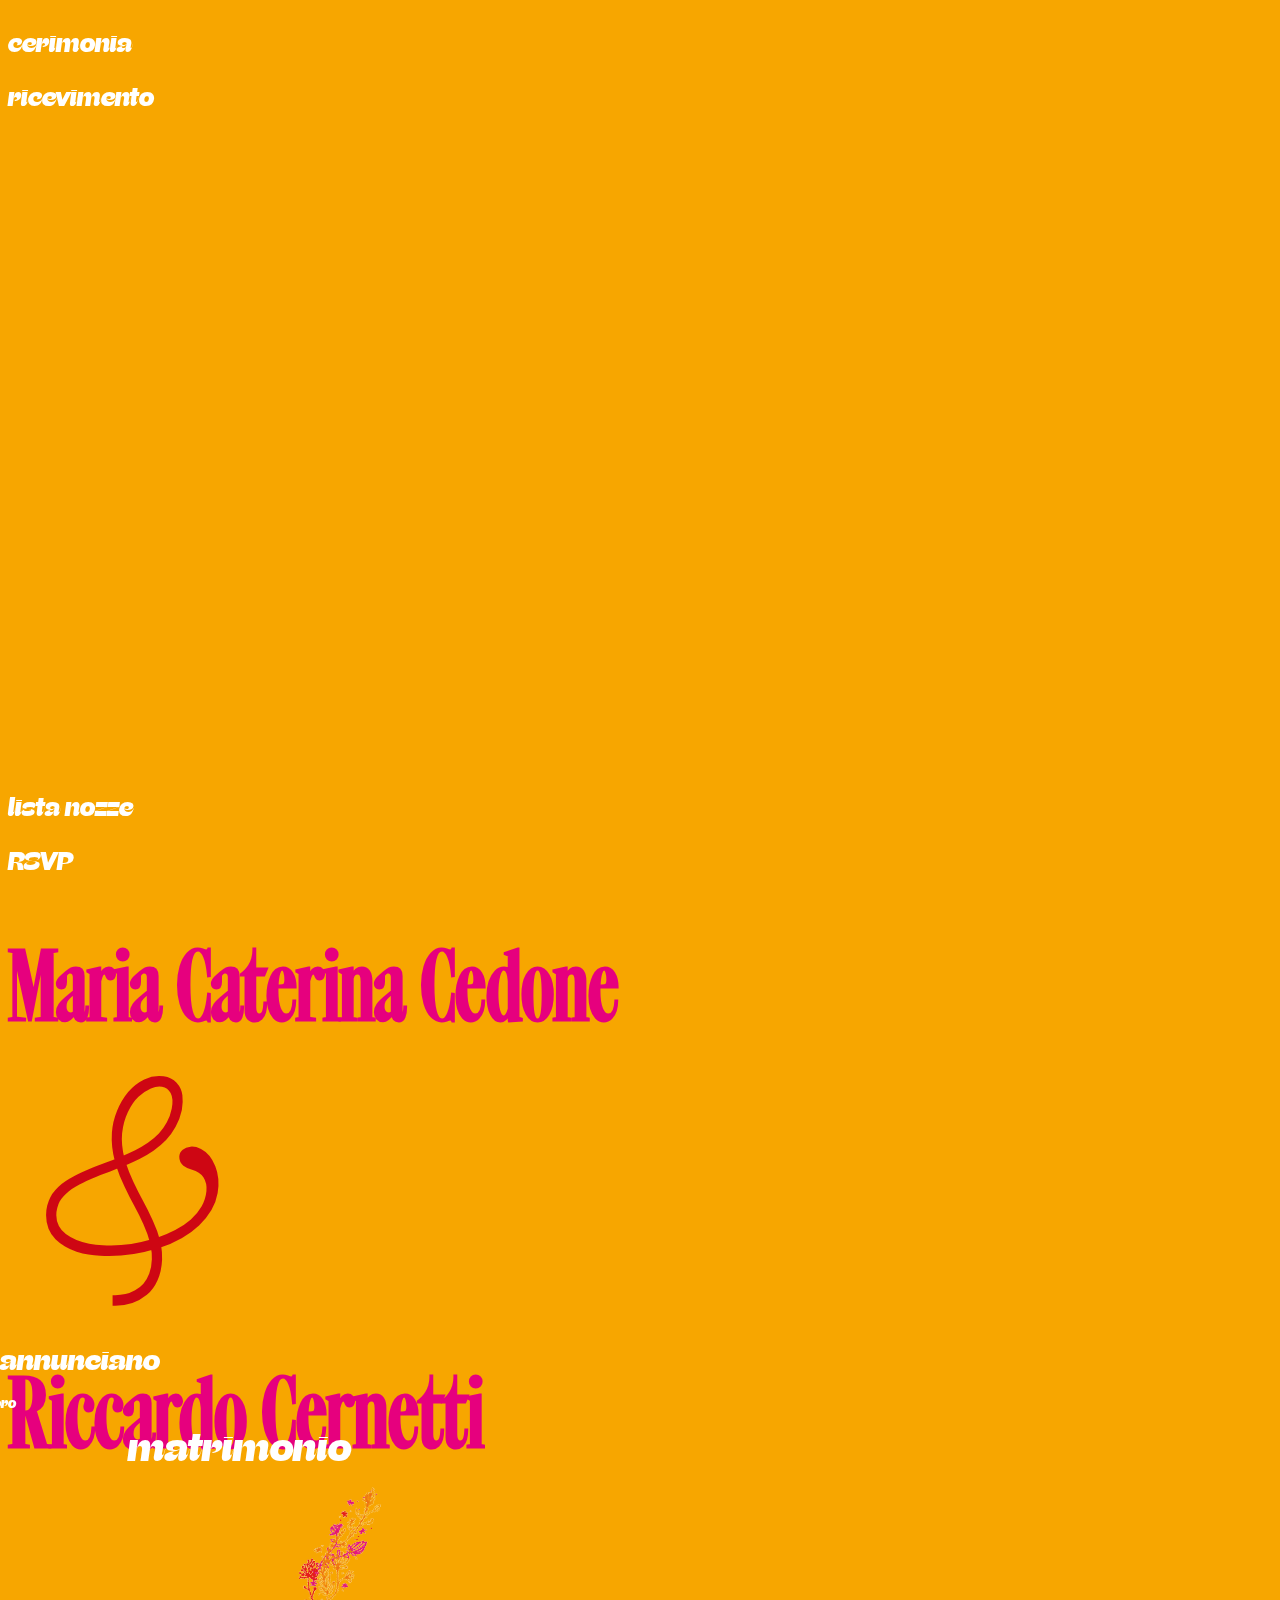
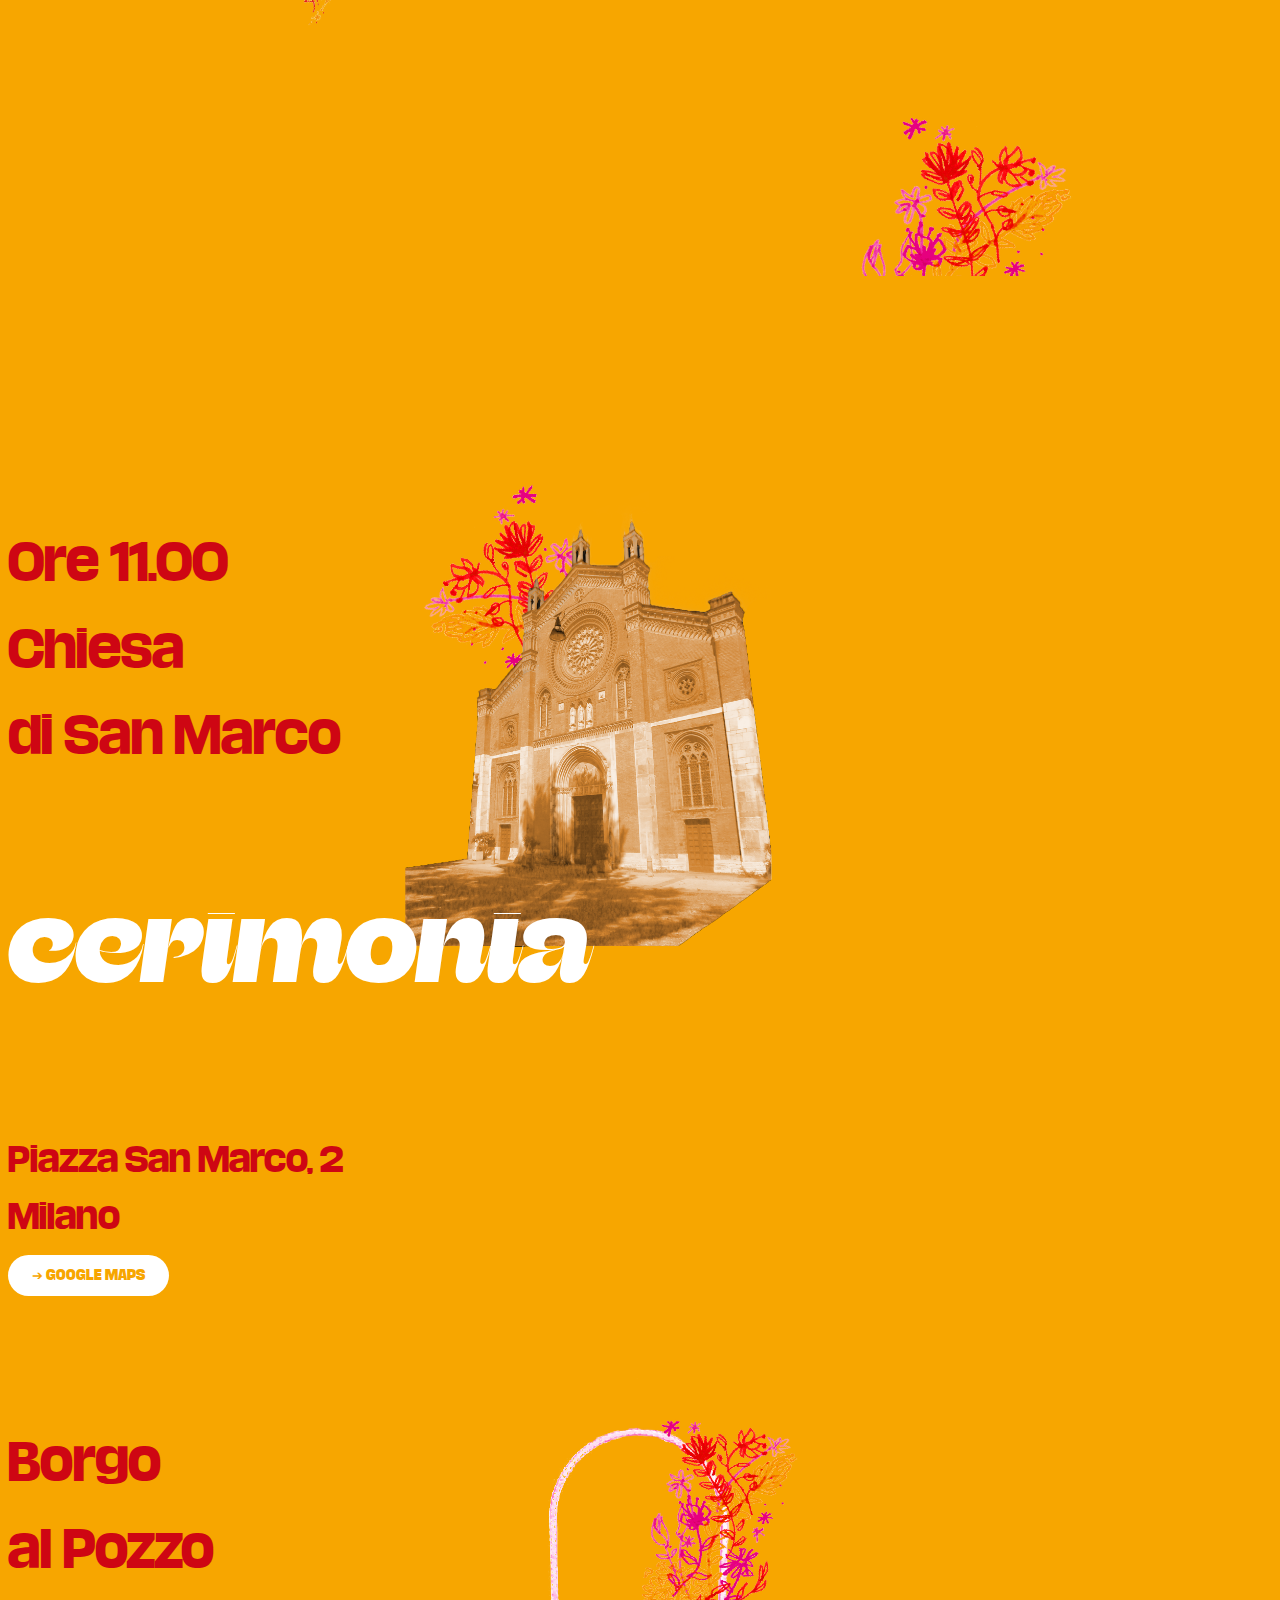
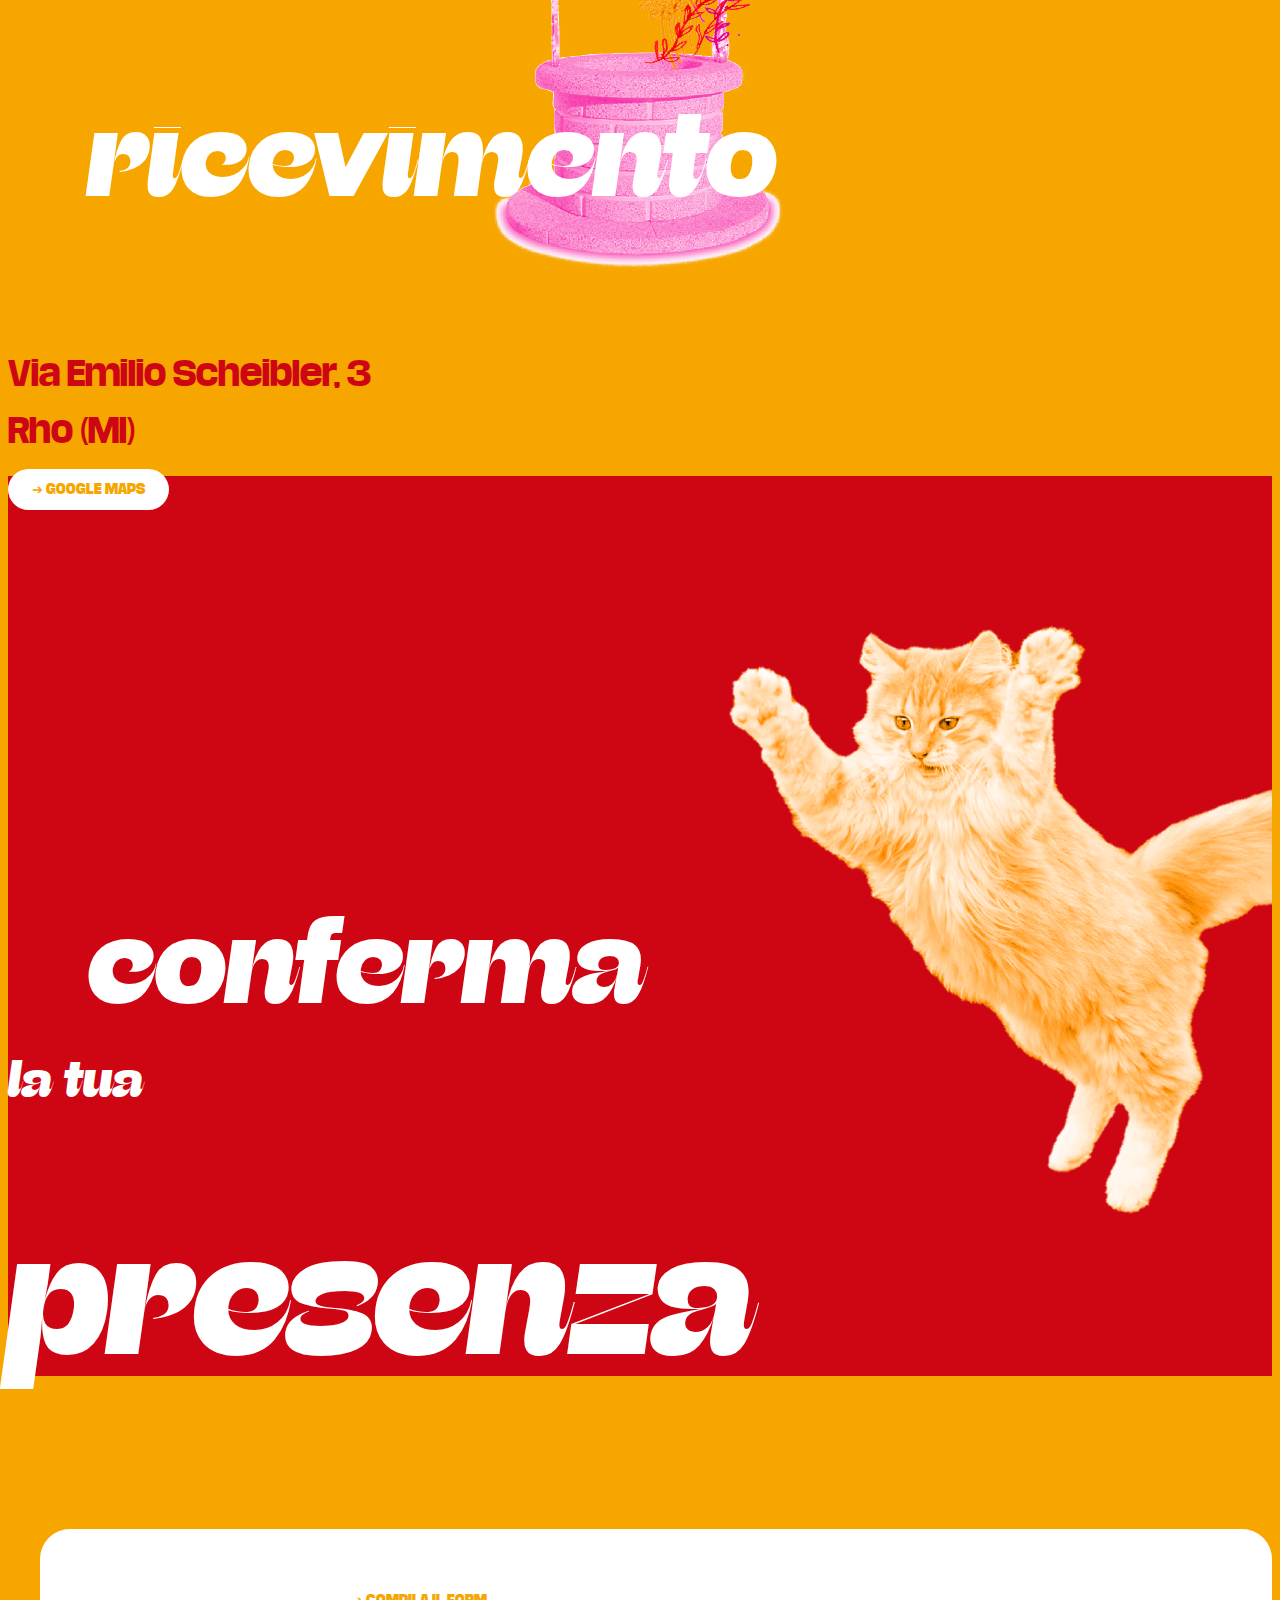
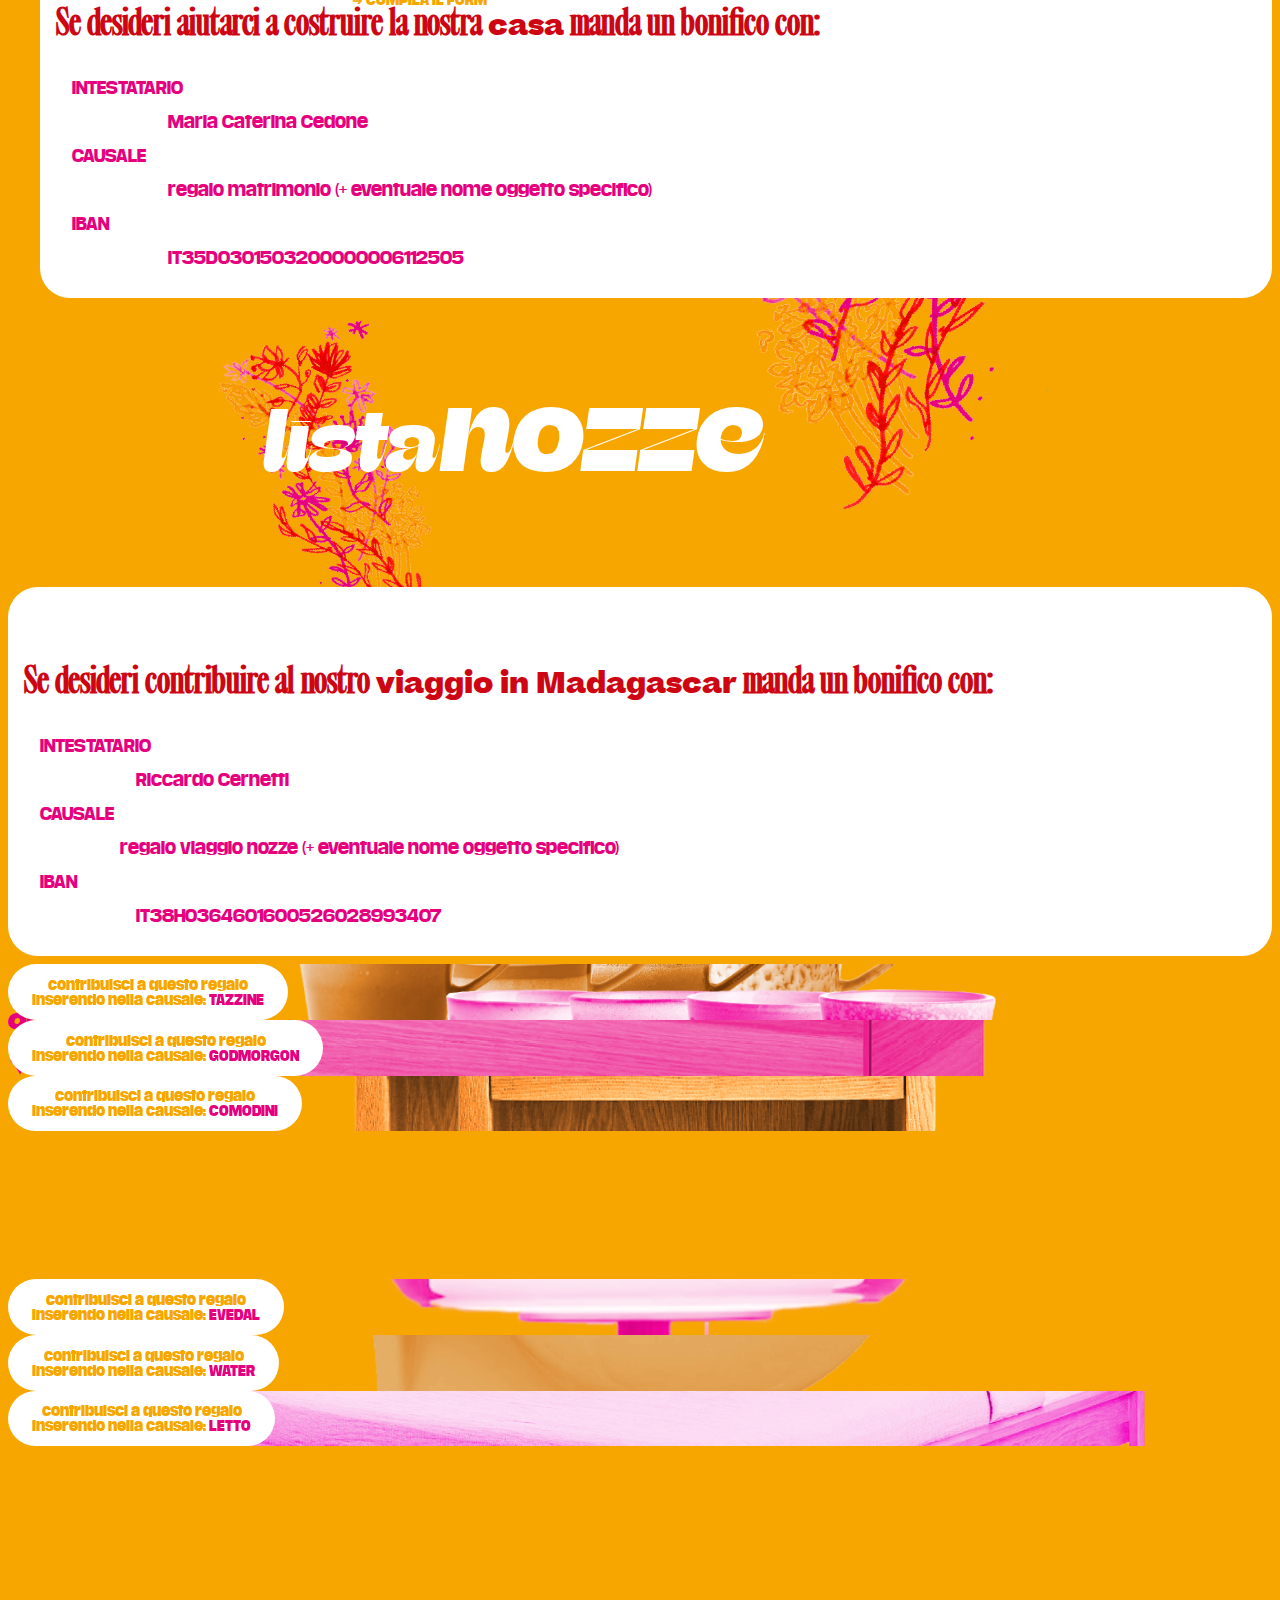
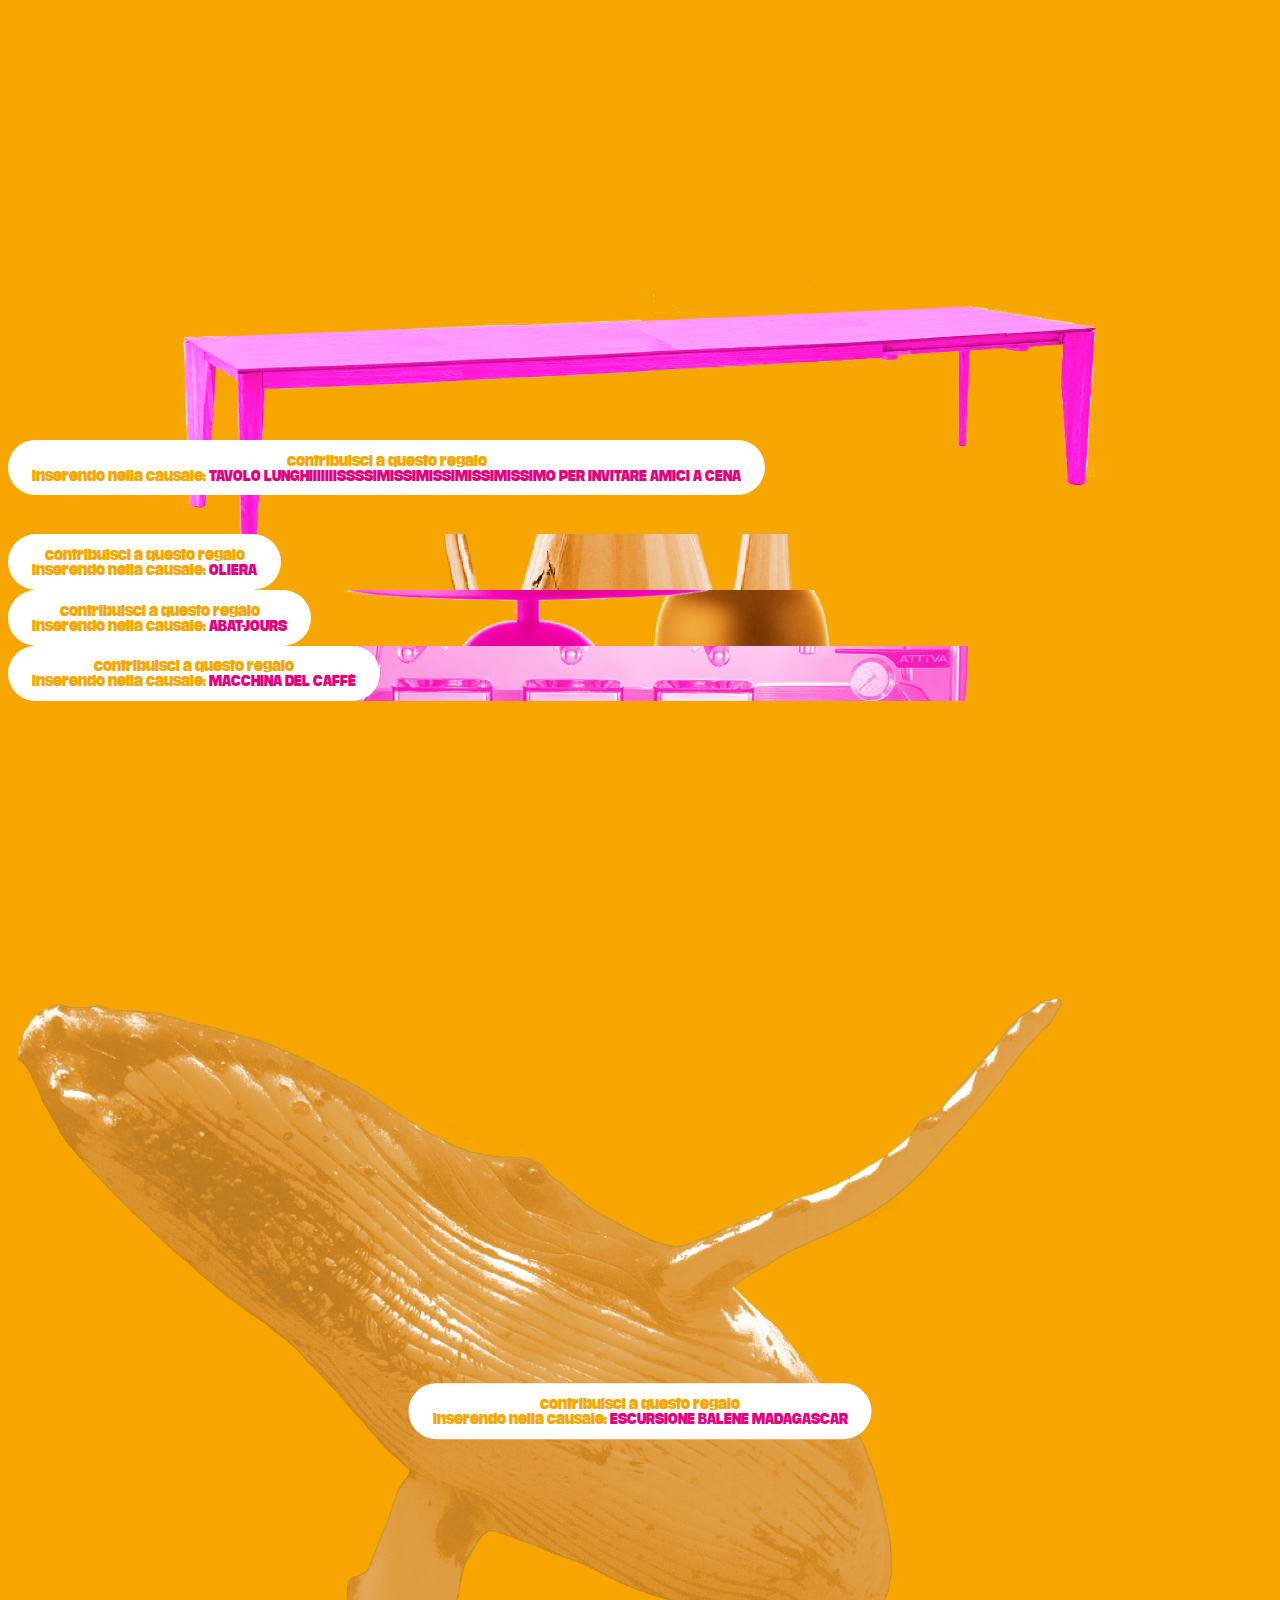
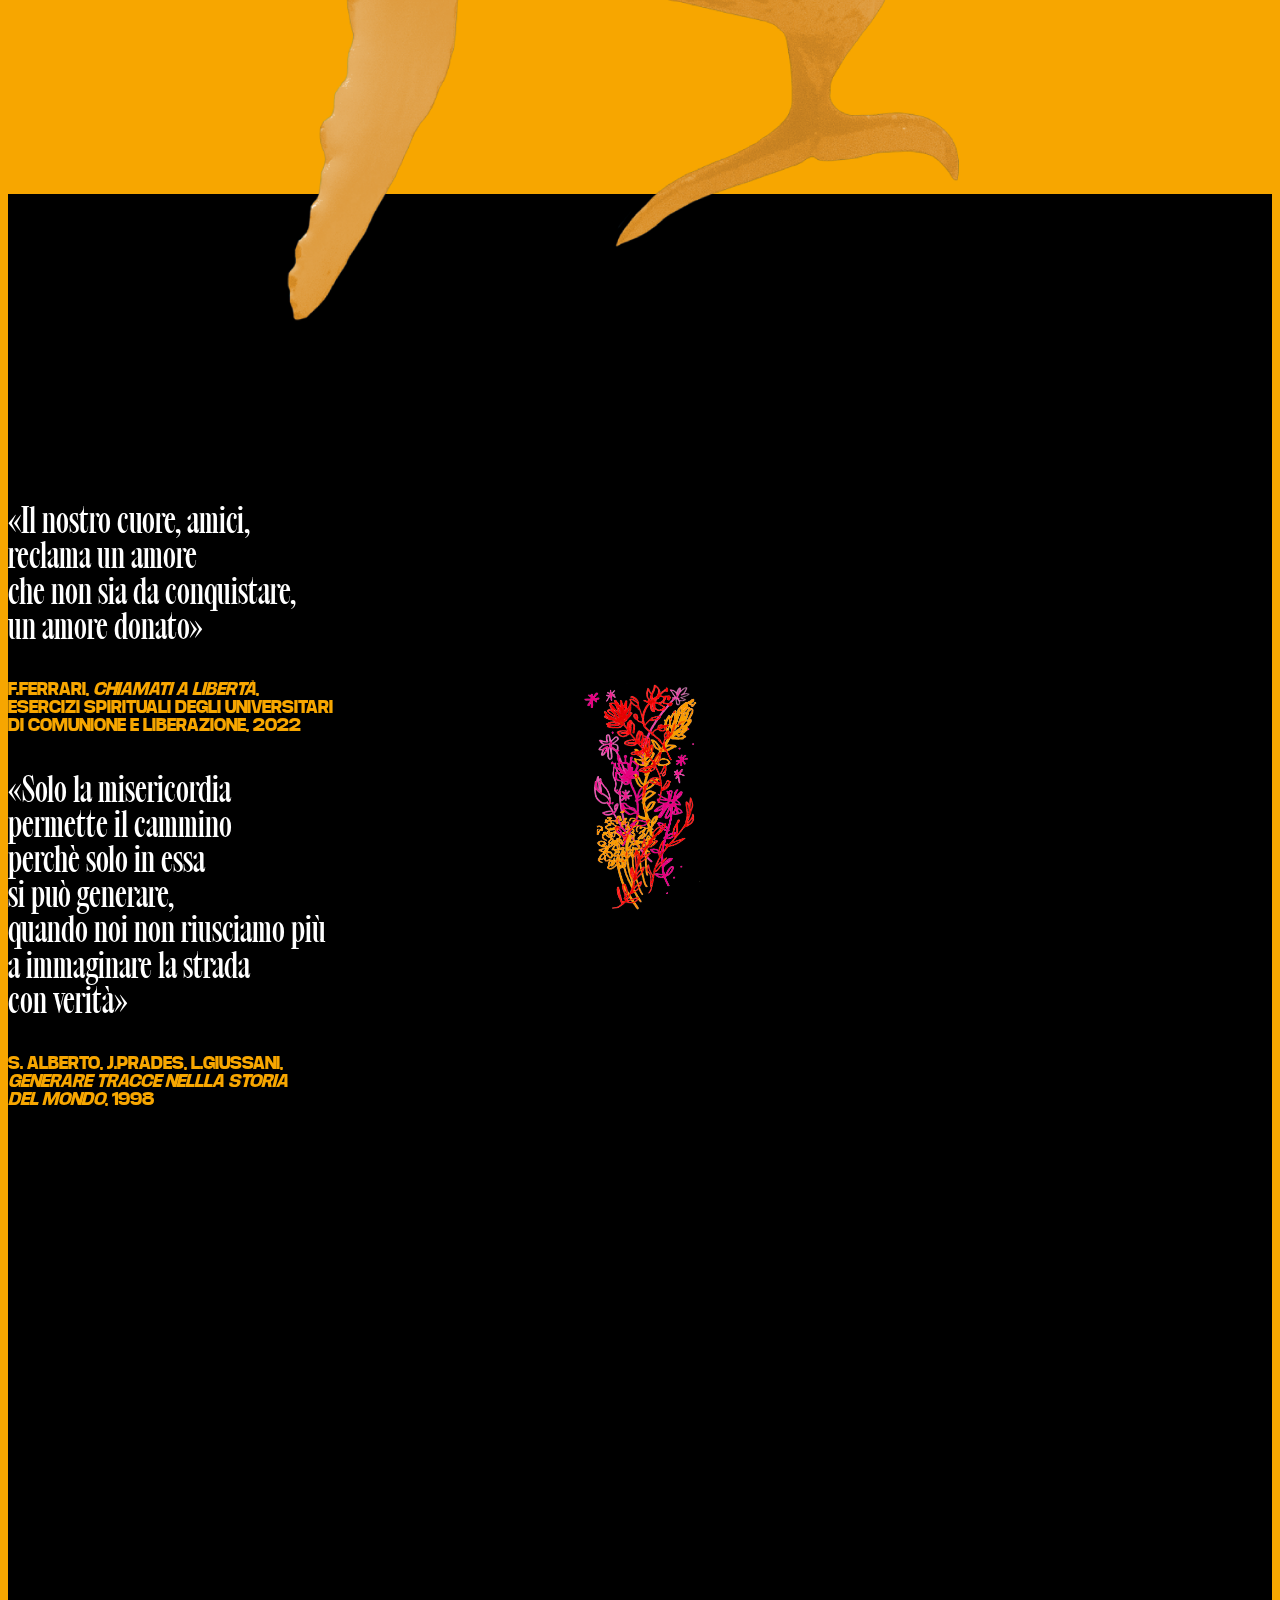
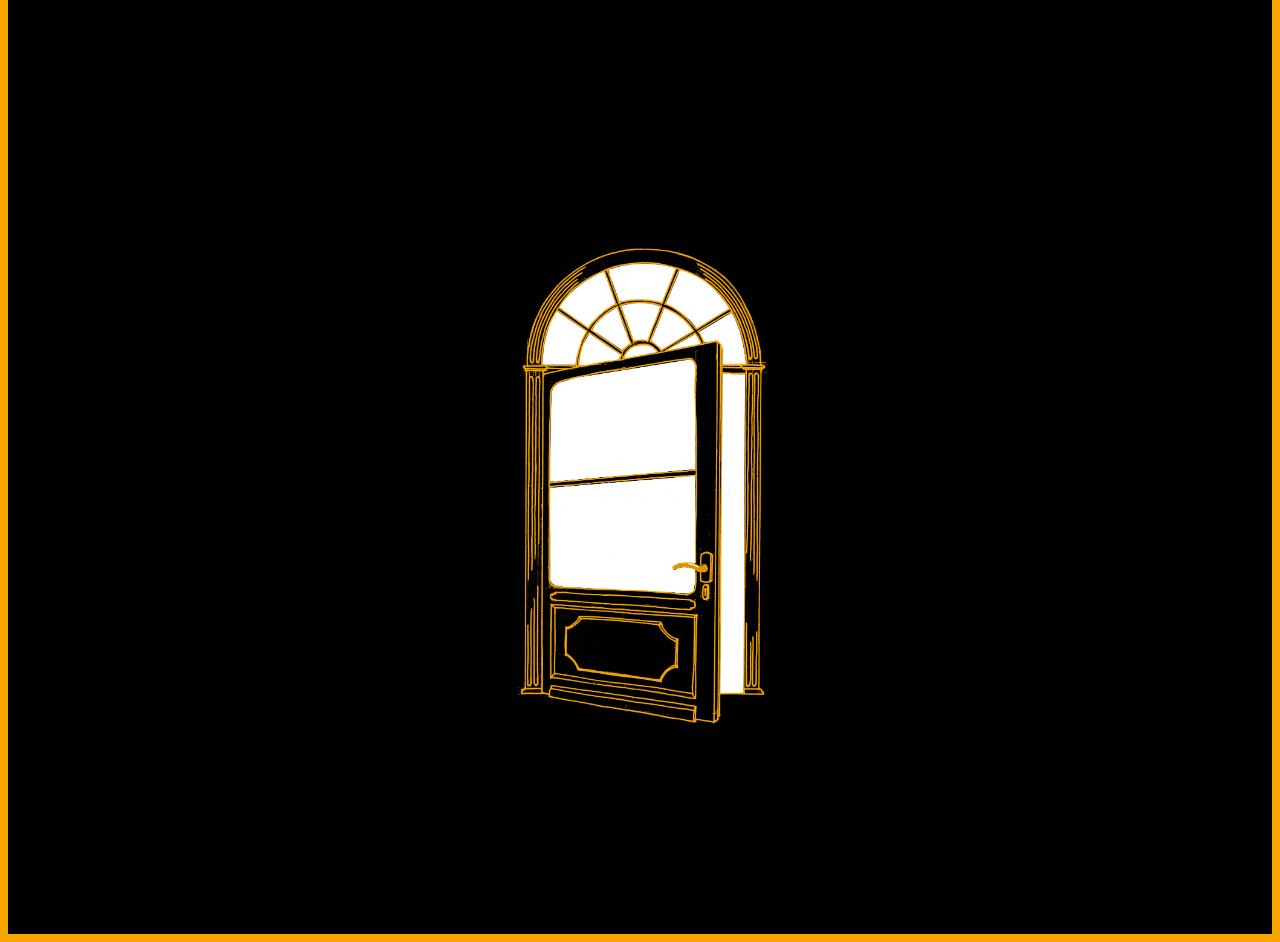
==== index.html @ a1c2dc68 "fix" ====
<!DOCTYPE html>
<html lang=en>

<head>
  <meta charset="UTF-8">
  <title> Cate & Cerne </title>
  <meta name="description" content="Cate & Cerne">
  <meta name="keywords" content="Wedding, Matrimonio">
  <meta name="author" content="Andrea Elena Febres Medina">
  <meta name="viewport" content="width=device-width, initial-scale=1.0">
  <meta name="robots" content="all">
  <link rel="icon" href="./assets/favicon.png" sizes="16x16" type="image/png">
  <!-- CSS -->
<link href="https://cdn.jsdelivr.net/npm/bootstrap@5.3.0-alpha3/dist/css/bootstrap.min.css" rel="stylesheet" integrity="sha384-KK94CHFLLe+nY2dmCWGMq91rCGa5gtU4mk92HdvYe+M/SXH301p5ILy+dN9+nJOZ" crossorigin="anonymous">
<script src="https://cdn.jsdelivr.net/npm/bootstrap@5.3.0-alpha3/dist/js/bootstrap.bundle.min.js" integrity="sha384-ENjdO4Dr2bkBIFxQpeoTz1HIcje39Wm4jDKdf19U8gI4ddQ3GYNS7NTKfAdVQSZe" crossorigin="anonymous"></script>
  <link rel="stylesheet" type="text/css" href="./css/style.css">
  <!-- JS -->
  <script src="/script.js"></script>
</head>

<body>
    <header>
        <div class="container-fluid menu-sopra">
            <div class="row">
                <div class="col">
                    <h2>
                        <a href="#cerimonia">
                            cerimonia
                        </a>
                    </h2>
                </div>
                <div class="col text-end">
                    <h2>
                        <a href="#ricevimento">
                           ricevimento
                        </a>
                    </h2>
                </div>
            </div>
        </div>
        <div class="container-fluid menu-sotto">
            <div class="row">
                <div class="col">
                    <h2>
                        <a href="#lista">
                          lista nozze
                       </a>
                    </h2>
                </div>
                <div class="col text-end">
                    <h2>
                        <a href="#rsvp">
                           RSVP
                        </a>
                    </h2>
                </div>
            </div>
        </div>
    </header>
        <main>
            <!--PRIMA SCHERMATA-->

            <section class="container-fluid videoo inizioDesk">
                <video id="background-video" autoplay muted>
                    <source src="./assets/video.m4v" type="video/mp4">
                  </video>
            </section>

            <section class="container-fluid yellow inizioMob">
                    <div class="row catei">
                            <div class="col-lg-12">
                                <h1 class="text-center titolo">
                                    Cate
                                </h1>
                            </div>
                    </div>
                    <div class="row">
                            <div class="col-lg-12">
                                <h1 class="text-center" id="and">
                                    &
                                </h1>
                            </div>
                    </div>
                    <div class="row">
                        <div class="col-lg-12  data">
                            <h3 class="text-center">
                                24.
                            </h3>
                            <h3 class="text-center">
                                06.
                            </h3>
                            <h3 class="text-center">
                                23.
                            </h3>
                        </div>
                </div>
                    <div class="row">
                        <div class="col-lg-12">
                            <h1 class="text-center titolo">
                                Cerne
                            </h1>
                        </div>
                </div>
            </section>
             <!--Seconda SCHERMATA-->
             <section class="container-fluid seconda d-flex align-items-center justify-content-center" id="seconda">
                <div class="macro">
                    <div class="row">
                        <div class="col-lg-12">
                            <h1 class="text-center nomi">
                                Maria Caterina Cedone
                            </h1>
                        </div>
                    </div>
                    <div class="row">
                        <div class="col-lg-12">
                            <h1 class="text-center" id="and2">
                                &
                            </h1>
                        </div>
                    </div>
                    <div class="row">
                        <div class="col-lg-12  annuncio">
                            <h3 class="text-center" id="ann">
                                annunciano
                            </h3>
                            <h3 class="text-center" id="gioia">
                            con<span id="gi"> gioia</span> il loro
                            </h3>
                            <h3 class="text-center" id="mat">
                                matrimonio
                            </h3>
                        </div>
                    </div>
                    <div class="row">
                        <div class="col-lg-12">
                            <h1 class="text-center nomi">
                                Riccardo Cernetti
                            </h1>
                        </div>
                    </div>
                </div>
                <!-- <div class="row fiori">
                    <div class="offset-lg-7">
                         <img id="fiori" src="./assets/fiori.png"/>
                    </div>
                </div> -->
            </section>
               <!--CERIMONIA-->
               <section class="container-fluid " id="cerimonia">
                <div class="macro-cerimonia">
                    <div class="row">
                        <div class="offset-lg-6 col-lg-4">
                            <h1 class="text-center text-rosso">
                                Ore 11.00
                            </h1>
                        </div>
                    </div>
                    <div class="row">
                        <div class="offset-lg-3 col-lg-2">
                            <h1 class="text-center text-rosso">
                                Chiesa
                            </h1>
                        </div>
                    </div>
                    <div class="row">
                        <div class="offset-lg-1 col-lg-4">
                            <h1 class="text-center text-rosso">
                                di San Marco
                            </h1>
                        </div>
                    </div>
                    <div class="row">
                        <div class="offset-lg-4 col-lg-8">
                            <h3 class="text-center  biancogrande" id="ann">
                                cerimonia
                            </h3>
                        </div>
                    </div>
                    <div class="row">
                        <div class="offset-lg-7 col-lg-5">
                            <h1 class="text-center text-rosso small">
                            Piazza San Marco, 2
                            </h1>
                        </div>
                    </div>
                    <div class="row">
                        <div class="offset-lg-5 col-lg-5">
                            <h1 class="text-center text-rosso small">
                            Milano
                            </h1>
                        </div>
                    </div>
                    <!-- <div class="row fiori">
                        <div class="col-lg-12 text-center chiesa">
                            <img id="chiesa" src="./assets/chiesa.png"/>
                        </div>
                    </div> -->
                    <div class="row googlemaps">
                        <div class="col-lg-12 text-center">
                            <a  href="https://goo.gl/maps/9wvRpEiidxZLFqEe8">
                            <button> 
                                ➔  GOOGLE MAPS  
                            </button>
                        </a>
                        </div>
                    </div>
                </div>
            </section>
               <!--RICEVIMENTO-->
               <section class="container-fluid" id="ricevimento">
                <div class="macro-cerimonia">
                    <div class="row">
                        <div class="offset-lg-3 col-lg-4">
                            <h1 class="text-center text-rosso">
                                Borgo
                            </h1>
                        </div>
                    </div>
                    <div class="row">
                        <div class="offset-lg-3 col-lg-2">
                            <h1 class="text-center text-rosso">
                                al Pozzo
                            </h1>
                        </div>
                    </div>
                    <div class="row">
                        <div class="col-lg-12">
                            <h3 class="biancogrande" id="ric">
                                ricevimento
                            </h3>
                        </div>
                    </div>
                    <div class="row">
                        <div class="offset-lg-6 col-lg-5">
                            <h1 class="text-center text-rosso small">
                                Via Emilio Scheibler, 3
                            </h1>
                        </div>
                    </div>
                    <div class="row">
                        <div class="offset-lg-5 col-lg-5">
                            <h1 class="text-center text-rosso small">
                                Rho (MI)
                            </h1>
                        </div>
                    </div>
                   <!--  <div class="row fiori">
                        <div class="col-lg-12 text-center pozzo">
                            <img id="pozzo" src="./assets/pozzo.png"/>
                        </div>
                    </div> -->
                    <div class="row googlemaps">
                        <div class="col-lg-12 text-center">
                            <a  href="https://goo.gl/maps/5UrFHj6vdKRPkeo8A">
                            <button> 
                                ➔  GOOGLE MAPS  
                            </button>
                        </a>
                        </div>
                    </div>
                </div>
            </section>
               <!--RSVP-->
               <section class="container-fluid" id="rsvp">
                <div class="testi">
                    <div class="row">
                        <div class="col-lg-4" id="ric">
                            <h1 class="biancogrande conf">
                                conferma
                            </h1>
                        </div>
                    </div>
                    <div class="row">
                        <div class="offset-lg-2 col-lg-4">
                            <h1 class="biancogrande smallwhite">
                                la tua
                            </h1>
                        </div>
                    </div>
                    <div class="row">
                        <div class="offset-lg-2 col-lg-12">
                            <h3 class="biancogrande" id="pres">
                                presenza
                            </h3>
                        </div>
                    </div>
                </div>
                <!-- <div class="row fiori">
                    <div class="col-lg-12 text-center gatto">
                         <img id="gatto" src="./assets/gatto.png"/>
                    </div>
                </div> -->
                <div class="row form">
                    <div class="col-lg-12 text-center">
                        <a  href="#">
                          <button> 
                            ➔   COMPILA IL FORM  
                          </button>
                       </a>
                    </div>
                </div>
            </section>
               <!--LISTANOZZE-->
               <section class="container-fluid align-items-center" id="lista">
                        <div class="row">
                            <div class="pb-5 row">
                                <div class="col-lg-7 col-12 iban" id="iban1">
                                    <div class="row">   
                                        <h4 class="desideri">
                                            Se desideri aiutarci a costruire la nostra <span class="des-div">casa</span> manda un bonifico con: 
                                        </h4>
                                    </div>
                                    <div class="row rosa">
                                        <div class="col-lg-2">
                                            <p class="rosalista">
                                                INTESTATARIO
                                            </p>
                                        </div>
                                        <div class="col-lg-4 rosa2">
                                            <p class="rosalista ">
                                                Maria Caterina Cedone
                                            </p>
                                        </div>
                                    </div>
                                    <div class="row rosa">
                                        <div class="col-lg-2">
                                            <p class="rosalista">
                                                CAUSALE
                                            </p>
                                        </div>
                                        <div class="col-lg-8 rosa2">
                                            <p class="rosalista">
                                                regalo matrimonio (+ eventuale nome oggetto specifico)
                                            </p>
                                        </div>
                                    </div>
                                    <div class="row rosa">
                                        <div class="col-lg-2">
                                            <p class="rosalista">
                                                IBAN
                                            </p>
                                        </div>
                                        <div class="col-lg-4 rosa2">
                                            <p class="rosalista">
                                                IT35D0301503200000006112505
                                            </p>
                                        </div>
                                    </div>
                                </div>
                                <div class="col-lg-4 listanoz">
                                    <span class="text-end biancogrande list" id="list1">lista</span>
                                    <span class="biancogrande list" id="list2">nozze</p>
                                </div>
                            </div>
                        </div>
                        <div class="row centraMob">
                            <div class="row ">
                                <div class="col-lg-7 col-12 iban" id="iban2">
                                    <div class="row">
                                        
                                            <h4 class="desideri">
                                                Se desideri contribuire al nostro <span class="des-div">viaggio in Madagascar</span> manda un bonifico con:  
                                            </h1>
                                        
                                    </div>
                                    <div class="row rosa">
                                        <div class="col-lg-2 ">
                                            <p class="rosalista">
                                                INTESTATARIO
                                            </p>
                                        </div>
                                        <div class="col-lg-4 rosa2">
                                            <p class="rosalista">
                                                Riccardo Cernetti
                                            </p>
                                        </div>
                                    </div>
                                    <div class="row">
                                        <div class="col-lg-2 rosa">
                                            <p class="rosalista">
                                                CAUSALE
                                            </p>
                                        </div>
                                        <div class="col-lg-8 rosa2">
                                            <p class="rosalista">
                                                regalo viaggio nozze (+ eventuale nome oggetto specifico)
                                            </p>
                                        </div>
                                    </div>
                                    <div class="row rosa">
                                        <div class="col-lg-2 ">
                                            <p class="rosalista">
                                                IBAN
                                            </p>
                                        </div>
                                        <div class="col-lg-4 rosa2">
                                            <p class="rosalista">
                                                IT38H0364601600526028993407
                                            </p>
                                        </div>
                                    </div>
                                </div>
                            </div>
                        </div>
                        <div class="row inizioDesk">
                            <div class="col-lg-12">
                                <h5 class="text-center" id="oppure">
                                    oppure<br>
                                    <span id="freccia">
                                        ￬
                                    </span>
                                </h5>
                            </div>
                        </div>
               </section>
            <!-- regali uno -->
            <section class="container-fluid" id="regali">
                <div class="centraverticale">
                    <div class="row regali">
                        <div class="col-lg-4 col-sm-12 text-center" id="tazzine">
                            <a href="#lista">
                                <button class="tasti-regali" onmouseover="cambio5()" onmouseout="ricambio5()"> 
                                    contribuisci a questo regalo 
                                    <br>inserendo nella causale: <span id="rosa5" class="regalinome">TAZZINE</span>
                                </button>
                            </a>
                            <!-- <img class="item" src="./assets/tazzine.png"> -->
                        </div>
                        <div class="col-lg-4 col-sm-12  text-center" id="godmorgon">
                            <a href="#lista">
                                <button class="tasti-regali" onmouseover="cambio6()" onmouseout="ricambio6()"> 
                                    contribuisci a questo regalo
                                    <br>inserendo nella causale: <span id="rosa6" class="regalinome">GODMORGON</span>
                                </button>
                            </a>
                            <!-- <img class="item" src="./assets/godmorgon.png"> -->
                        </div>
                        <div class="col-lg-4 col-sm-12  text-center" id="comodini">
                            <a href="#lista">
                                <button class="tasti-regali" onmouseover="cambio7()" onmouseout="ricambio7()"> 
                                    contribuisci a questo regalo
                                    <br>inserendo nella causale: <span id="rosa7" class="regalinome">COMODINI</span>
                                </button>
                            </a>
                            <!-- <img class="item" src="./assets/comodini.png"> -->
                         </div>
                    </div>
                    <div class="row regali">
                        <div class="col-lg-4 col-sm-12  text-center" id="evedal">
                            <a href="#lista">
                                <button class="tasti-regali" onmouseover="cambio8()" onmouseout="ricambio8()"> 
                                    contribuisci a questo regalo
                                    <br>inserendo nella causale: <span id="rosa8" class="regalinome">EVEDAL</span>
                                </button>
                            </a>
                            <!-- <img class="item" src="./assets/evedal.png"> -->
                        </div>
                        <div class="col-lg-4 col-sm-12  text-center" id="water">
                            <a href="#lista">
                                <button class="tasti-regali" onmouseover="cambio9()" onmouseout="ricambio9()"> 
                                    contribuisci a questo regalo
                                    <br>inserendo nella causale: <span id="rosa9" class="regalinome">WATER</span>
                                </button>
                            </a>
                            <!-- <img class="item" src="./assets/water.png"> -->
                        </div>
                        <div class="col-lg-4 col-sm-12 text-center" id="letto">
                            <a href="#lista">
                                <button class="tasti-regali" onmouseover="cambio10()" onmouseout="ricambio10()"> 
                                    contribuisci a questo regalo
                                    <br>inserendo nella causale: <span id="rosa10"  class="regalinome">LETTO</span>
                                </button>
                            </a>
                            <!-- <img class="item" src="./assets/letto.png"> -->
                         </div>
                    </div>
                </div>
            </section>
             <!-- regali tavolo -->
             <section class="container-fluid" id="regali">
                <div class="centraverticale">
                    <div class="row">
                        <div class="col-lg-12 col-sm-12 text-center" id="tavolo">
                            <a href="#lista">
                                <button class="tasti-regali" onmouseover="cambio4()" onmouseout="ricambio4()"> 
                                    contribuisci a questo regalo
                                    <br>inserendo nella causale: <span id="rosa4" class="regalinome">TAVOLO LUNGHIIIIIIISSSSIMISSIMISSIMISSIMISSIMO PER INVITARE AMICI A CENA</span>
                                </button>
                            </a>
                        </div>
                    </div>
                    <div class="row regali pt-5">

                        <div class="col-lg-4 col-sm-12  text-center" id="oliera">
                            <a href="#lista">
                                <button class="tasti-regali" onmouseover="cambio3()" onmouseout="ricambio3()"> 
                                    contribuisci a questo regalo
                                    <br>inserendo nella causale: <span id="rosa3" class="regalinome">OLIERA</span>
                                </button>
                            </a>
                            <!-- <img class="item" src="./assets/oliera.png"> -->
                        </div>
                        <div class="col-lg-4 col-sm-12  text-center" id="abatjours">
                            <a href="#lista">
                                <button class="tasti-regali" onmouseover="cambio2()" onmouseout="ricambio2()"> 
                                    contribuisci a questo regalo
                                    <br>inserendo nella causale: <span id="rosa2" class="regalinome">ABAT-JOURS</span> 
                                </button>
                            </a>
                            <!-- <img class="item" src="./assets/abatjours.png"> -->
                        </div>
                        <div class="col-lg-4 col-sm-12 text-center" id="macchina">
                            <a href="#lista">
                                <button class="tasti-regali" onmouseover="cambio1()" onmouseout="ricambio1()"> 
                                    contribuisci a questo regalo
                                    <br>inserendo nella causale: <span id="rosa1" class="regalinome">MACCHINA DEL CAFFÈ</span>
                                </button>
                            </a>
                            <!-- <img class="item" src="./assets/macchina.png"> -->
                         </div>
                    </div>
                </div>
            </section>
             <!-- regali tre -->
             <section class="container-fluid" id="regali3">
                <div class="centraverticale">
                    <div class="row">
                        <div class="col-lg-12 text-center">
                            <img class="balena" src="./assets/balena.png"> 
                            <a href="#lista">
                                <button class="tasto-balena" onmouseover="cambio11()" onmouseout="ricambio11()"> 
                                    contribuisci a questo regalo
                                    <br>inserendo nella causale: <span id="rosa11" class="regalinome">ESCURSIONE BALENE MADAGASCAR</span>
                                </button>
                            </a>
                        </div>
                    </div>
                </div>
            </section>
            <!-- frasi finali -->
            <section class="container-fluid" id="frase">
                <div class="fiori-finale">
                    <div class="row">
                        <div class="offset-lg-2 col-lg-3" >
                            <p class="frasi">
                            «Il nostro cuore, amici, <br>
                            reclama un amore <br>
                            che non sia da conquistare, <br>
                            un amore donato»
                            </p>
                            <p class="cit">
                                F.FERRARI, <em>CHIAMATI A LIBERTÀ</em>, <br>
                                ESERCIZI SPIRITUALI DEGLI UNIVERSITARI <br>
                                DI COMUNIONE E LIBERAZIONE, 2022
                                </p>
                        </div>
                    </div>
                    <div class="row">
                        <div class="offset-lg-7 col-lg-3 " >
                            <p class="frasi">
                            «Solo la misericordia <br>
                            permette il cammino <br>
                            perchè solo in essa <br>
                            si può generare, <br>
                            quando noi non riusciamo più <br>
                            a immaginare la strada <br>
                            con verità»
                            </p>
                            <p class="cit">
                                S. ALBERTO, J.PRADES, L.GIUSSANI, <br>
                                <em>GENERARE TRACCE NELLLA STORIA <br>
                                DEL MONDO</em>, 1998
                                </p>
                        </div>
                    </div>
                </div>
            </section>
            <!-- porta -->
            <section class="container-fluid" id="porta">
                
            </section>
        </main>
    </body>
 </html>
---- css/style.css ----
@font-face {
    font-family: 'beatrice_displayXBdIt';
    src: url('beatrice_display_extrabold_italic-webfont.woff2') format('woff2'),
         url('beatrice_display_extrabold_italic-webfont.woff') format('woff');
    font-weight: normal;
    font-style: normal;

}

@font-face {
    font-family: 'beatriceextrabold';
    src: url('beatrice_extrabold-webfont.woff2') format('woff2'),
         url('beatrice_extrabold-webfont.woff') format('woff');
    font-weight: normal;
    font-style: italic;

}

@font-face {
    font-family: 'louiseregular';
    src: url('louise-regular-webfont.woff2') format('woff2'),
         url('louise-regular-webfont.woff') format('woff');
    font-weight: normal;
    font-style: normal;

}

@font-face {
    font-family: 'media_sansblack';
    src: url('mediasans-black-webfont.woff2') format('woff2'),
         url('mediasans-black-webfont.woff') format('woff');
    font-weight: normal;
    font-style: normal;

}

@font-face {
    font-family: 'media_sansbold';
    src: url('mediasans-bold-webfont.woff2') format('woff2'),
         url('mediasans-bold-webfont.woff') format('woff');
    font-weight: normal;
    font-style: normal;

}

@font-face {
    font-family: 'media_sanslight';
    src: url('mediasans-light-webfont.woff2') format('woff2'),
         url('mediasans-light-webfont.woff') format('woff');
    font-weight: normal;
    font-style: normal;

}

@font-face {
    font-family: 'myriad_proregular';
    src: url('myriadpro-regular-webfont.woff2') format('woff2'),
         url('myriadpro-regular-webfont.woff') format('woff');
    font-weight: normal;
    font-style: normal;

}

@font-face {
    font-family: 'stabil_condensedregular';
    src: url('stabilcondensed-regular-webfont.woff2') format('woff2'),
         url('stabilcondensed-regular-webfont.woff') format('woff');
    font-weight: normal;
    font-style: normal;

}

.inizioMob {
    display: none;
}

.inizioDesk {
    display: initial;
}

html {
    scroll-behavior: smooth;
    overflow-x: hidden !important;
}

body {
    background-color: var(--yellow);
    cursor:url('./assets/cursor.png');
}
  
h1 {
    font-family: 'stabil_condensedregular', serif; 
    font-size: 16rem;
    color: var(--pink);
}

.text-rosso {
    font-family: 'media_sansbold', serif; 
    font-size: 3rem;
    color: var(--red);
    z-index: 100;
}

.biancogrande {
    font-family: 'beatrice_displayXBdIt', serif; 
    font-size: 7rem !important;
    color: white;
}

.small {
    font-size: 2rem;
}
h2 a {
    font-family: 'beatrice_displayXBdIt', serif; 
    color: white;
    font-size: 1.5rem;
    text-decoration: none;
}

h2 a:hover {
    font-family: 'beatriceextrabold', serif; 
    color: var(--red);
    font-size: 1.5rem;
}

h3 {
    font-family: 'Media Sans', sans-serif;
    font-weight: 700;
    color: white;
}

:root {
    --pink: #E6007E;
    --yellow: #F7A600;
    --red: #CE0613;
}

.yellow {
    background-color: var(--yellow);
    max-height: 100vh;
    padding-top: 14vh;
}

.menu-sopra {
    position: fixed;
}

.menu-sotto {
    position: fixed;
    bottom: 0;
}
.data {
    position: absolute;
    top: 50vh;
    transform: translateY(-50%);
}
.data>h3 {
    font-size: 3rem;
    line-height: 0.9;
}
.titolo {
    line-height: 0.4;
}
#and {
    font-family: 'louiseregular', sans-serif;
    color: var(--red);
    font-size: 17rem;
}
.videoo {
    padding-left: 0;
}
#seconda {
    background-image: url(../assets/fiori_ann.png);
    background-size: 65%;
    background-repeat: no-repeat;
    background-position: center;
    background-position-y: 200%;
    background-position-x: 60%;
}

.nomi {
    font-size: 6rem;
    line-height: 0.9rem;
}
#and2 {
    font-family: 'louiseregular', sans-serif;
    color: var(--red);
    font-size: 11rem;
}
.annuncio>h3 {
    font-family: 'beatrice_displayXBdIt';
    font-size: 2rem;
    line-height: 0.9;
}
.annuncio {
    position: absolute;
    top: 147%;
    left: 0;
}
#ann {
    font-size: 1.7rem;
}
#gioia {
    font-size: 0.8rem;
    margin-left: -6.5rem;
    line-height: 0.1;
}
#gi {
    font-size: 1.3rem;
}
#mat {
    font-size: 2.3rem;
    margin-left: 8rem;
    line-height: 0.5;
}
.fiori {
    margin-top: -10rem;
}
#fiori {
    width: 30vh;
    transform: rotate(30deg);
    margin-left: 4rem;
}
#chiesa {
    width: 40vw;
}

#cerimonia {
   
    background-image: url(../assets/chiesa.png);
    background-size: 33%;
    background-repeat: no-repeat;
    background-position: center;
    background-position-x: 45%;
    
   
}   

.macro-cerimonia {
    padding-top: 25vh;
}
.chiesa {
    position: absolute;
    top: 230vh;
    z-index: 99;
}
#fioricer {
    width: 15vw;
    transform: rotate(-45deg);
}
.fioricer {
    position: absolute;
    top: 240vh;
}
#ricevimento {

  
   background-image: url(../assets/pozzo.png);
   background-size: 40%;
   background-repeat: no-repeat;
   background-position: center;
   

}
#ric {
    margin-left: 5rem;
}
#pozzo {
    width: 40vw;
}

.pozzo {
    position: absolute;
    top: 330vh;
    z-index: 99;
}

button {
    background-color: white;
    border: none;
    border-radius: 30px;
    color: var(--yellow);
    font-family: 'media_sansblack';
    padding: 0.8rem 1.5rem;
}
.testi {
    padding-top: 38vh;
}
.smallwhite {
    font-size: 3rem !important;
    margin-bottom: -5rem;
}
.conf {
    margin-bottom: -2rem;
}
#pres {
    font-size: 10rem !important;
}
#gatto {
    width: 60vw;
}

.gatto {
    position: absolute;
    top: 520vh;
    left: 30vw;
    z-index: 99;
}
#rsvp {
    background-image: url(../assets/gatto.png);
    background-size: 70%;
    background-repeat: no-repeat;
    background-position: center;
    background-position-x: 170%;
   
    background-color: var(--red);
    height: 100vh;
}
.form {

    margin-left: 25vw;
}
#lista {
    height: 100vh;
    background-image: url(../assets/fiori_listan.png);
    background-size: 70%;
    background-repeat: no-repeat;
    background-position: center;
    

}
.iban {
    background-color: white;
    border-radius: 30px;
    padding: 1rem;
}
#regali {
    height: 100vh;
    
}

#regali3 {
    margin-top: -20vh;
    margin-bottom: 5vh;
   
}

.item {
    width: 20vw;
}
.tav {
    width: 90vw;
}
.balena {
    height: 105vh;
}

section {
    height: 100vh;
}

#tazzine {
    background-image: url(../assets/tazzine.png);
    background-size: 60%;
    background-repeat: no-repeat;
    background-position: center;
}

#godmorgon {
    background-image: url(../assets/godmorgon.png);
    background-size: 60%;
    background-repeat: no-repeat;
    background-position: center;
}

#comodini {
    background-image: url(../assets/comodini.png);
    background-size: 60%;
    background-repeat: no-repeat;
    background-position: center;
}

#evedal {
    background-image: url(../assets/evedal.png);
    background-size: 60%;
    background-repeat: no-repeat;
    background-position: center;
}

#water {
    background-image: url(../assets/water.png);
    background-size: 60%;
    background-repeat: no-repeat;
    background-position: center;
}

#letto {
    background-image: url(../assets/letto.png);
    background-size: 80%;
    background-repeat: no-repeat;
    background-position: center;
}

#oliera {
    background-image: url(../assets/oliera.png);
    background-size: 60%;
    background-repeat: no-repeat;
    background-position: center;
}

#abatjours {
    background-image: url(../assets/abatjours.png);
    background-size: 60%;
    background-repeat: no-repeat;
    background-position: center;
}

#macchina {
    background-image: url(../assets/macchina.png);
    background-size: 60%;
    background-repeat: no-repeat;
    background-position: center;
}

.regali {
    height: 35vh;
}

.tasti-regali {
    position: relative;
    top:65%;
}

.tasto-balena {
   position: absolute;
   top: 45%;
   left: 50%;
   transform: translate(-50%,-50%);
}

.tasti-regali:hover, .tasto-balena:hover, button:hover {
    background-color: var(--pink);
}

.centraverticale {
    position: relative;
    top:15%;
}
.desideri {
    font-family: 'stabil_condensedregular', serif;
    color: var(--red);
    font-size: 2.4rem;
    margin-bottom: 2rem;
}
#iban1 {
    margin-left: 2rem;
}
.rosalista {
    color: var(--pink);
    font-family: 'media_sansbold', sans-serif;
    font-size: 1rem;
}
.rosa {
    margin-left: 1rem;
}
.rosa2 {
    margin-left: 6rem;
}
.des-div {
    font-family: 'beatriceextrabold';
    font-size: 1.8rem;
}
#tavolo {
    height: 30vh;
    background-image: url(../assets/tavolo.png);
    background-size: 80%;
    background-repeat: no-repeat;
    background-position: center; 
}


#frase {
    background-color: black;
    padding-top: 20vh;
    padding-bottom: 40vh;
}

.fiori-finale {
    position: relative;
    top: 10%;
    background-image: url(../assets/fiori.png);
    background-size: 10%;
    background-repeat: no-repeat;
    background-position: center; 
}

#porta {
    background-color: black;
    background-image: url(../assets/door.png);
    background-size: 30%;
    background-repeat: no-repeat;
    background-position: center; 
}

.regalinome {
    color: var(--pink);
}

.frasi {
    font-family: 'stabil_condensedregular', serif;
    color: white;
    font-size: 2.3rem;
    line-height: 2.2rem;
}
.cit {
    color: var(--yellow);
    font-family: 'media_sansbold', sans-serif;
}


#background-video {
    height: 100vh;
    width: 100vw;
    object-fit: cover;
    
    left: 0;
    right: 0;
    top: 0;
    bottom: 0;
    z-index: -1;
}

#oppure {
    font-family: 'beatrice_displayXBdIt';
    color: var(--pink);
    font-size: 1.8rem;
    line-height: 2rem;
}
#freccia {
    font-family: 'beatriceextrabold';
    font-size: 3rem;
}
#iban2 {
    margin-bottom: 1rem;
}
.list {
    line-height: 0.6;
}
#lista {
    padding-top: 17vh;
}
#list1 {
    font-size: 5rem !important;
    margin-left: 20vw;
    margin-top: 10vh;
}
.listanoz {
    margin-top: 12vh;
}

.centraMob {
    justify-content: flex-end;
}

@media only screen and (max-width: 600px) {

    .inizioMob {
        display: initial;
    }
    
    .inizioDesk {
        display: none;
    }

    .data {
        top:40vh;
    }

    .catei {
        margin-top: 10vh;
    }

    .annuncio {
        top:135%;
    }

    html {
        scroll-behavior: smooth;
        overflow-x: hidden !important;
    }
    h1 {
        font-family: 'stabil_condensedregular', serif; 
        font-size: 8rem;
        color: var(--pink);
    }
    
    .text-rosso {
        font-family: 'media_sansbold', serif; 
        font-size: 2rem;
        color: var(--red);
        z-index: 100;
    }
    
    .biancogrande {
        font-family: 'beatrice_displayXBdIt', serif; 
        font-size: 5rem !important;
        color: white;
    }
    
    .small {
        font-size: 1.5rem;
    }
    h2 a {
        font-family: 'beatrice_displayXBdIt', serif; 
        color: white;
        font-size: 1.3rem;
        text-decoration: none;
    }
    
    h2 a:hover {
        font-family: 'beatriceextrabold', serif; 
        color: var(--red);
        font-size: 1.3rem;
    }
    
    h3 {
        font-family: 'Media Sans', sans-serif;
        font-weight: 700;
        color: white;
    }
    .nomi {
        font-size: 5rem;
        line-height: 0.9rem;
    }
}

@media only screen and (max-width: 600px) {

    .nomi {
        font-size: 3rem;
    }

    .biancogrande {
        font-size: 3rem !important;
    }

    #ric {
        margin-left:0;
        text-align: center;
    }

    .conf {
        margin-bottom: -1rem;
        text-align: start !important;
    }

    .smallwhite {
        margin-bottom: -1rem;
    }

    #pres {
        font-size: 5rem !important;
    }

    #iban1 {
        margin-left:1rem;
    }

    .rosa2 {
        margin-left: 0;
    }

    .listanoz {
        display: none;
    }

    .centraverticale {
        top: 40%;
    }

.regali {
    height: auto;
}

#tazzine {
    margin-top: 7rem;
   
    background-size: 50%;
}

#godmorgon {
    margin-top: 7rem;
    background-size: 50%;
   
}

#comodini {
    margin-top: 7rem;
   
    background-size: 50%;
}

#evedal {
    margin-top: 7rem;
   
    background-size: 50%;
}

#water {
    margin-top: 7rem;
    
    background-size: 50%;
}

#letto {
    margin-top: 7rem;
    
    background-size: 50%;
}

#oliera {
    margin-top: 7rem;
    margin-bottom: 5rem;
    background-size: 50%;
}

#abatjours {
    margin-top: 7rem;
   
    background-size: 50%;
}

#macchina {
    margin-top: 7rem;
    
    background-size: 50%;
}

#regali3 {
    margin-top: 30rem;
    margin-bottom: 15rem;
}

#porta {
    background-size: 70%;
}

#tavolo {
    margin-top: 15rem;
    
    background-size: 50%;
}

.centraMob {
    justify-content: center;
}

}
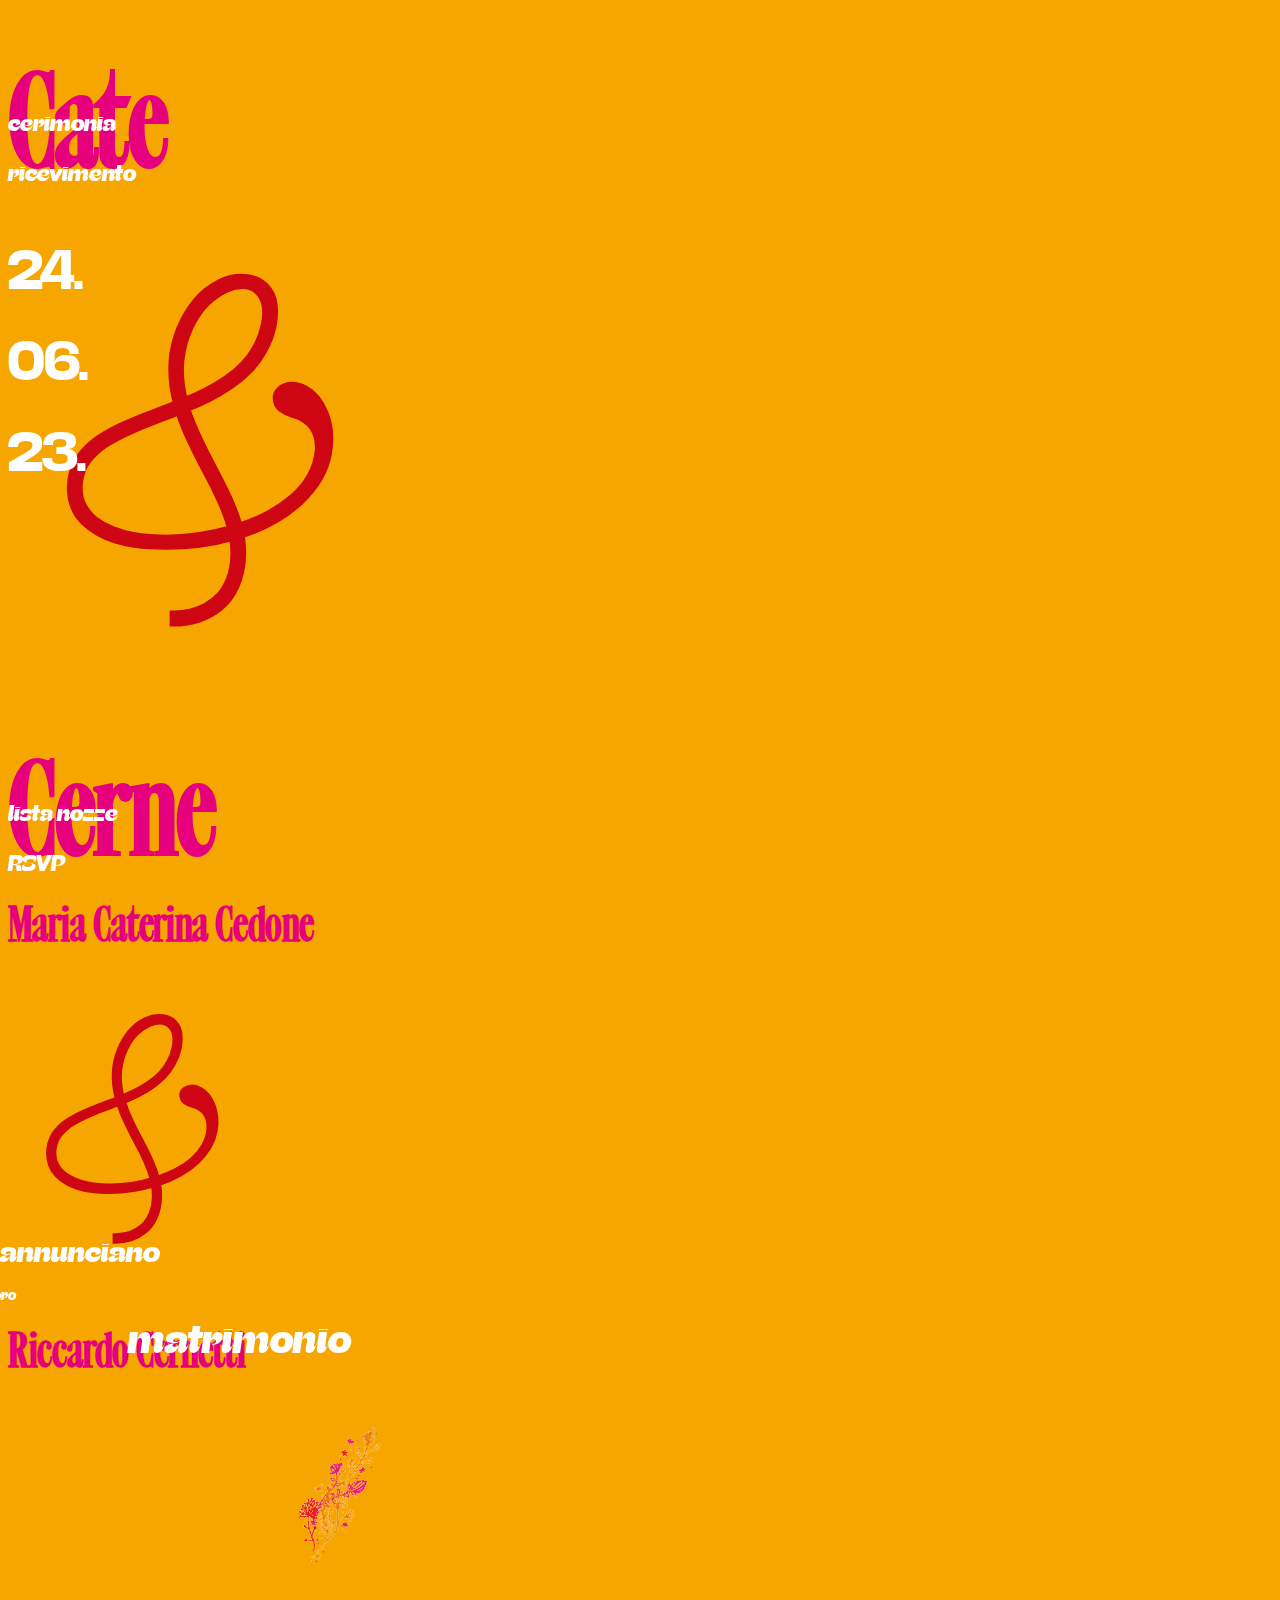
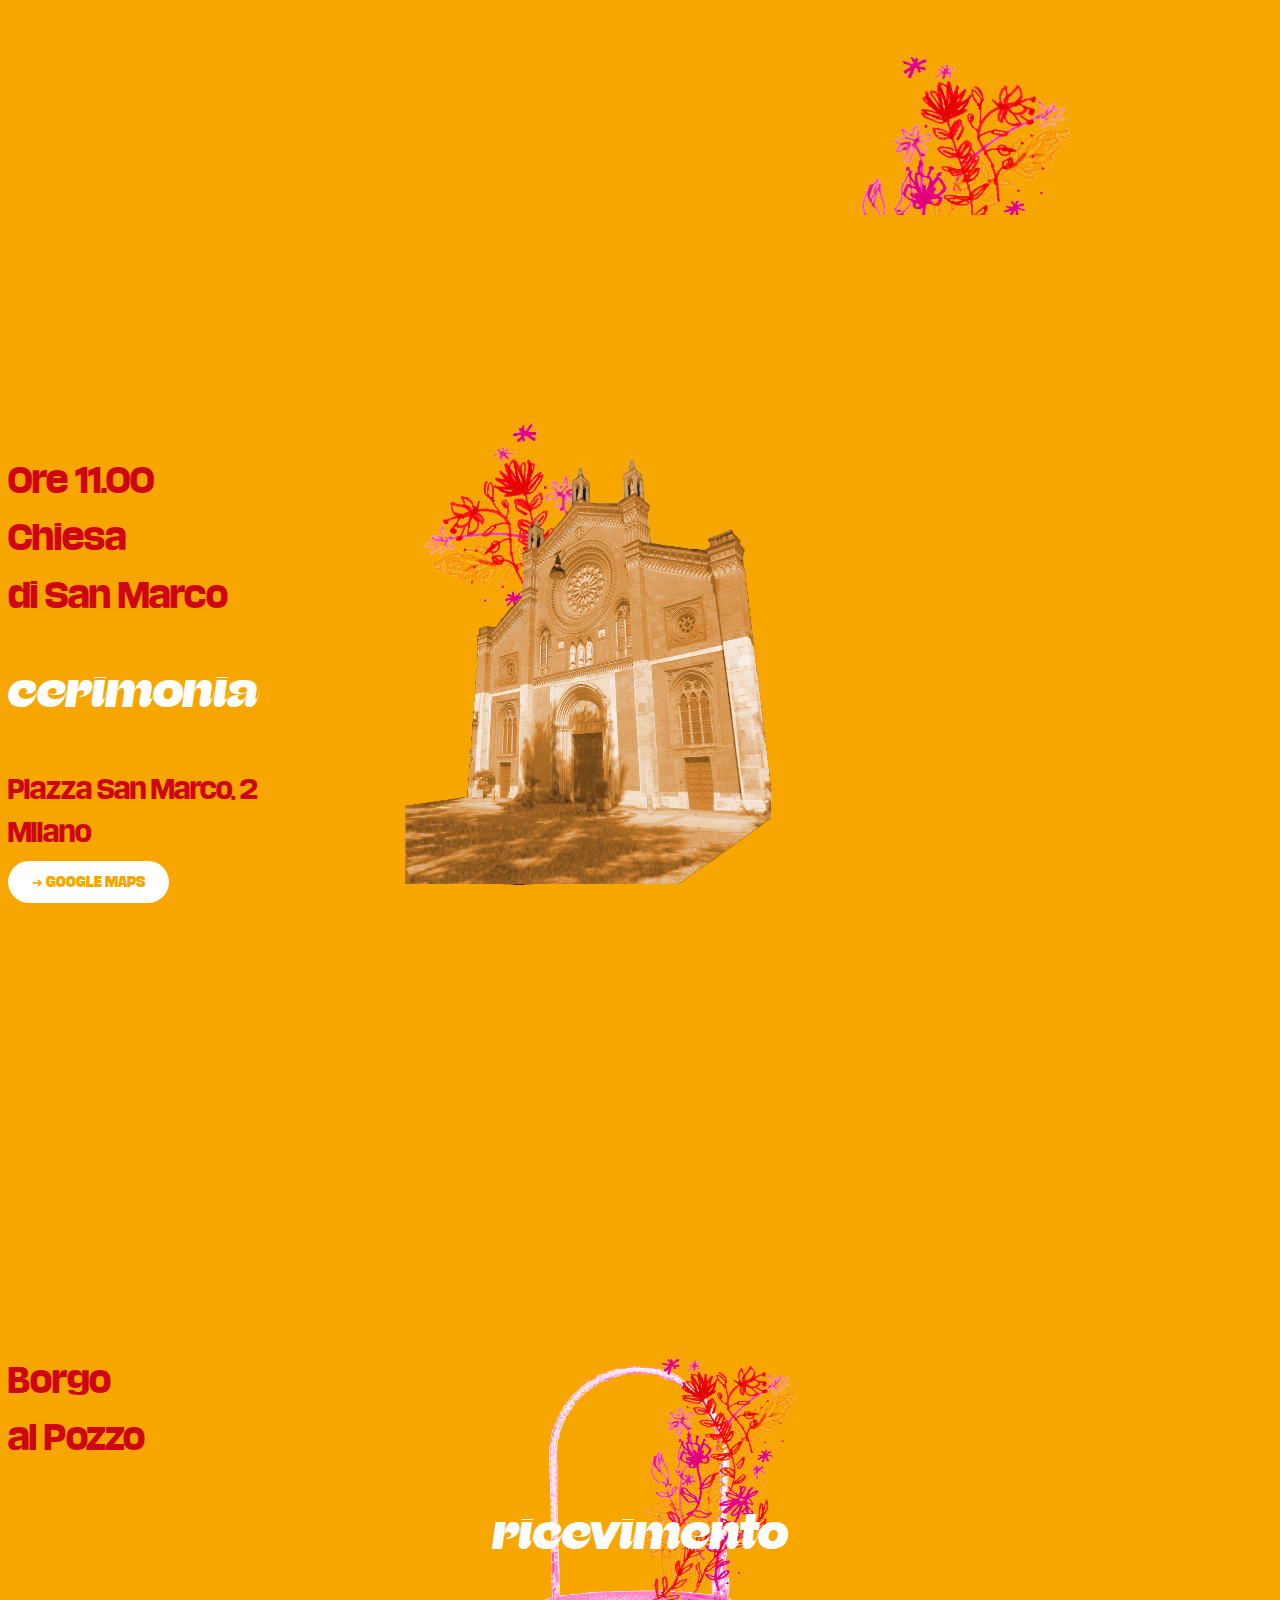
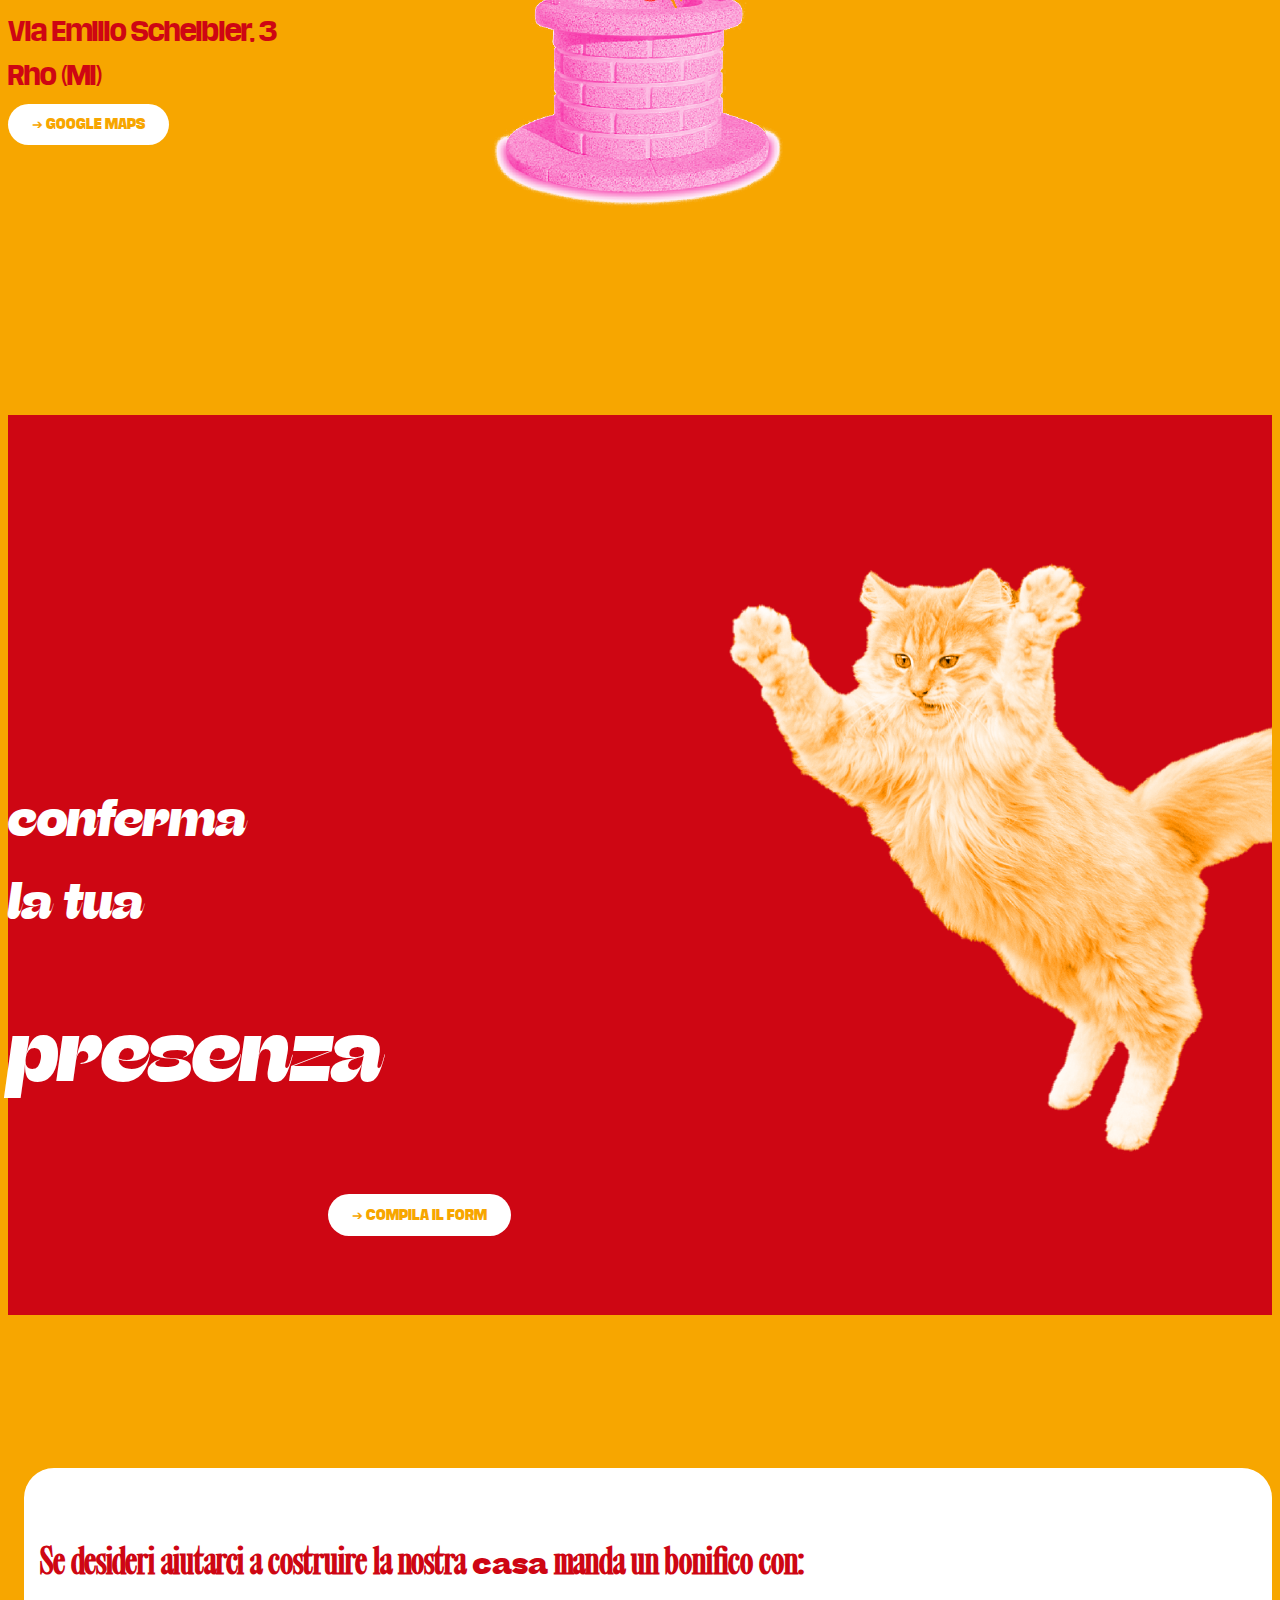
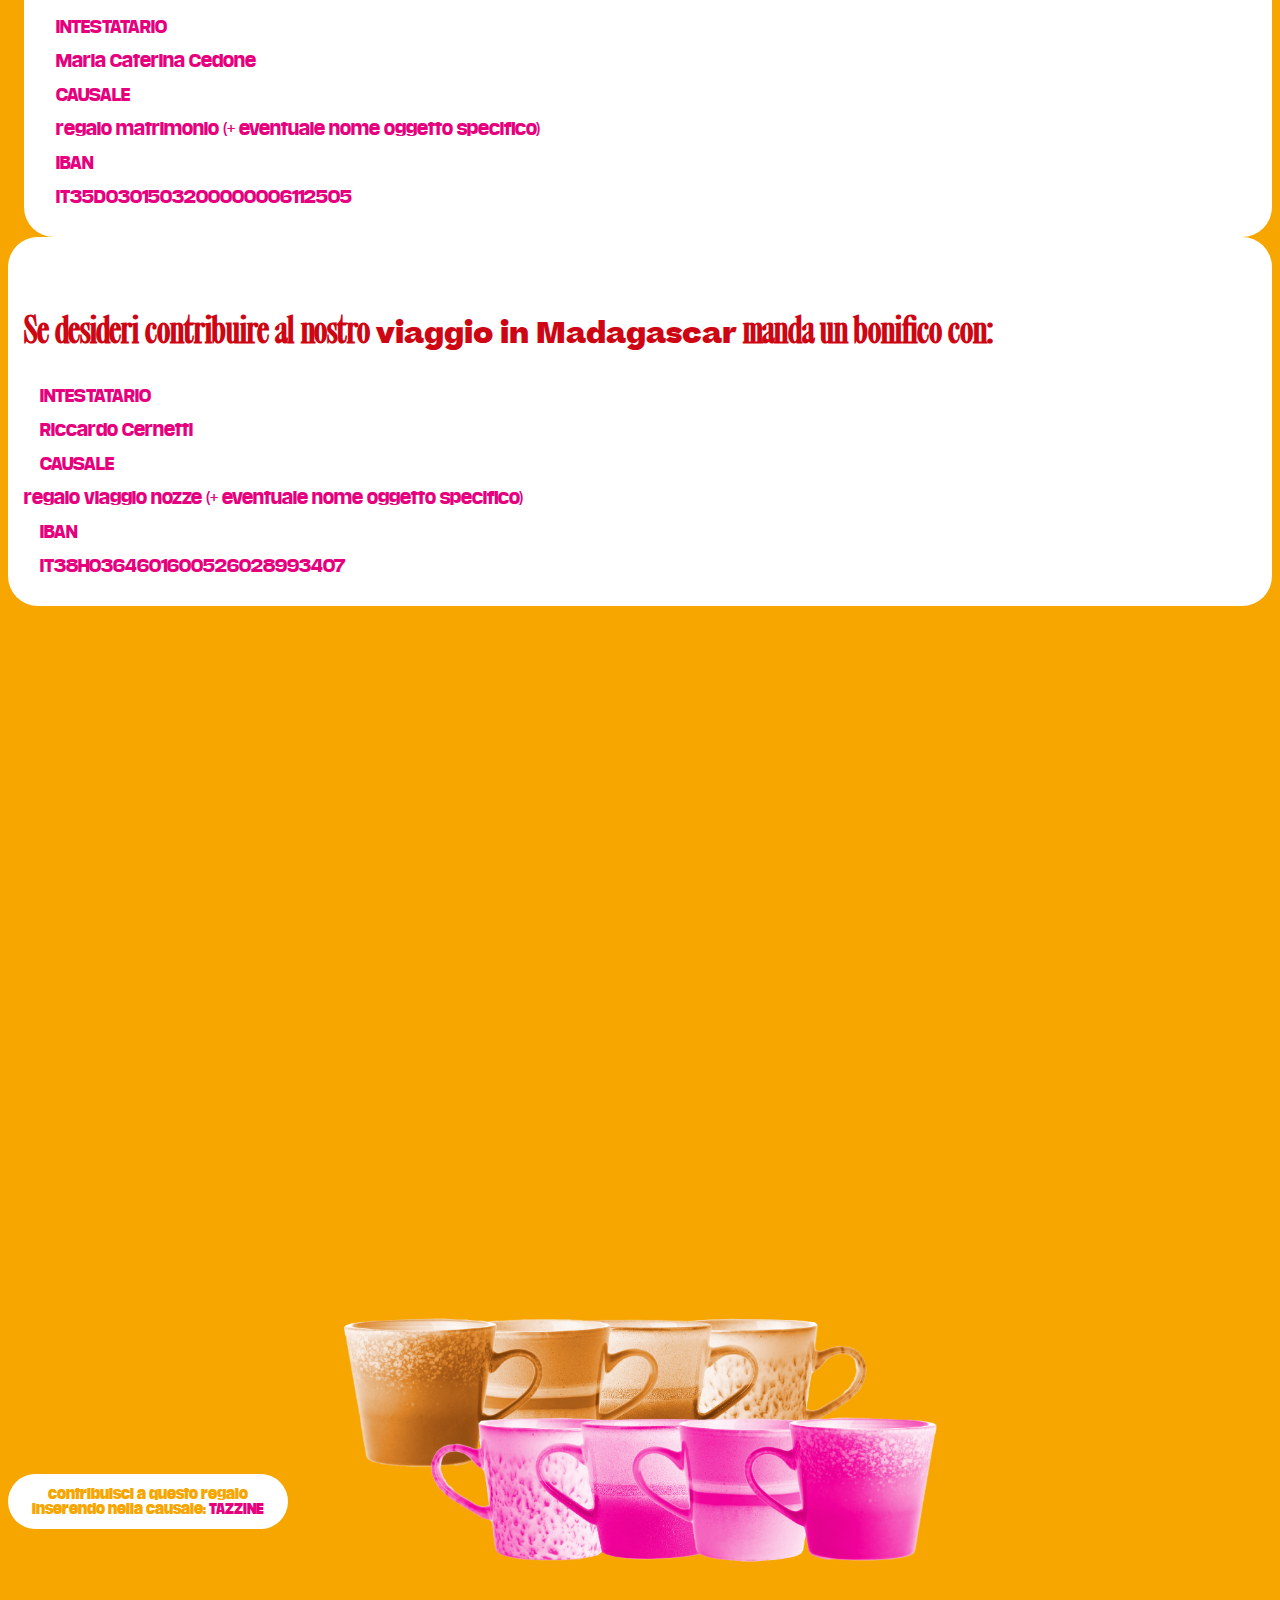
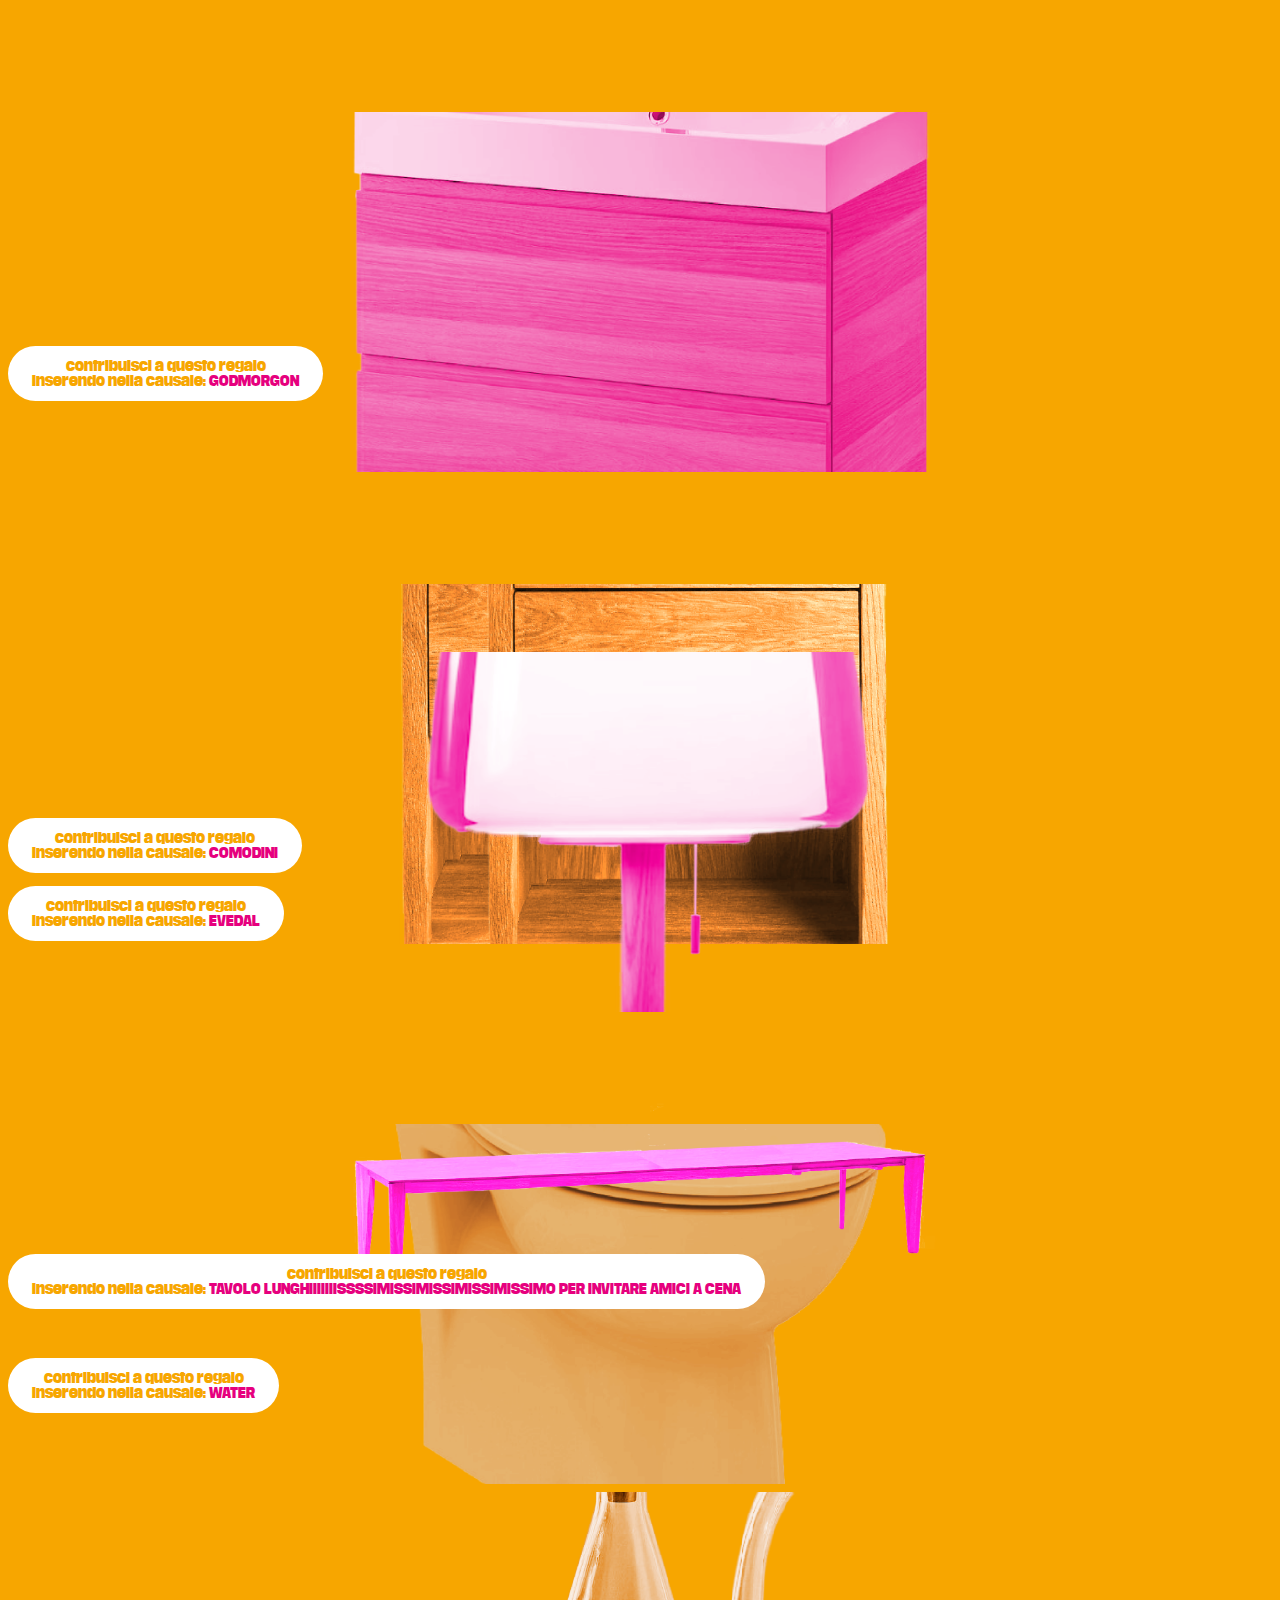
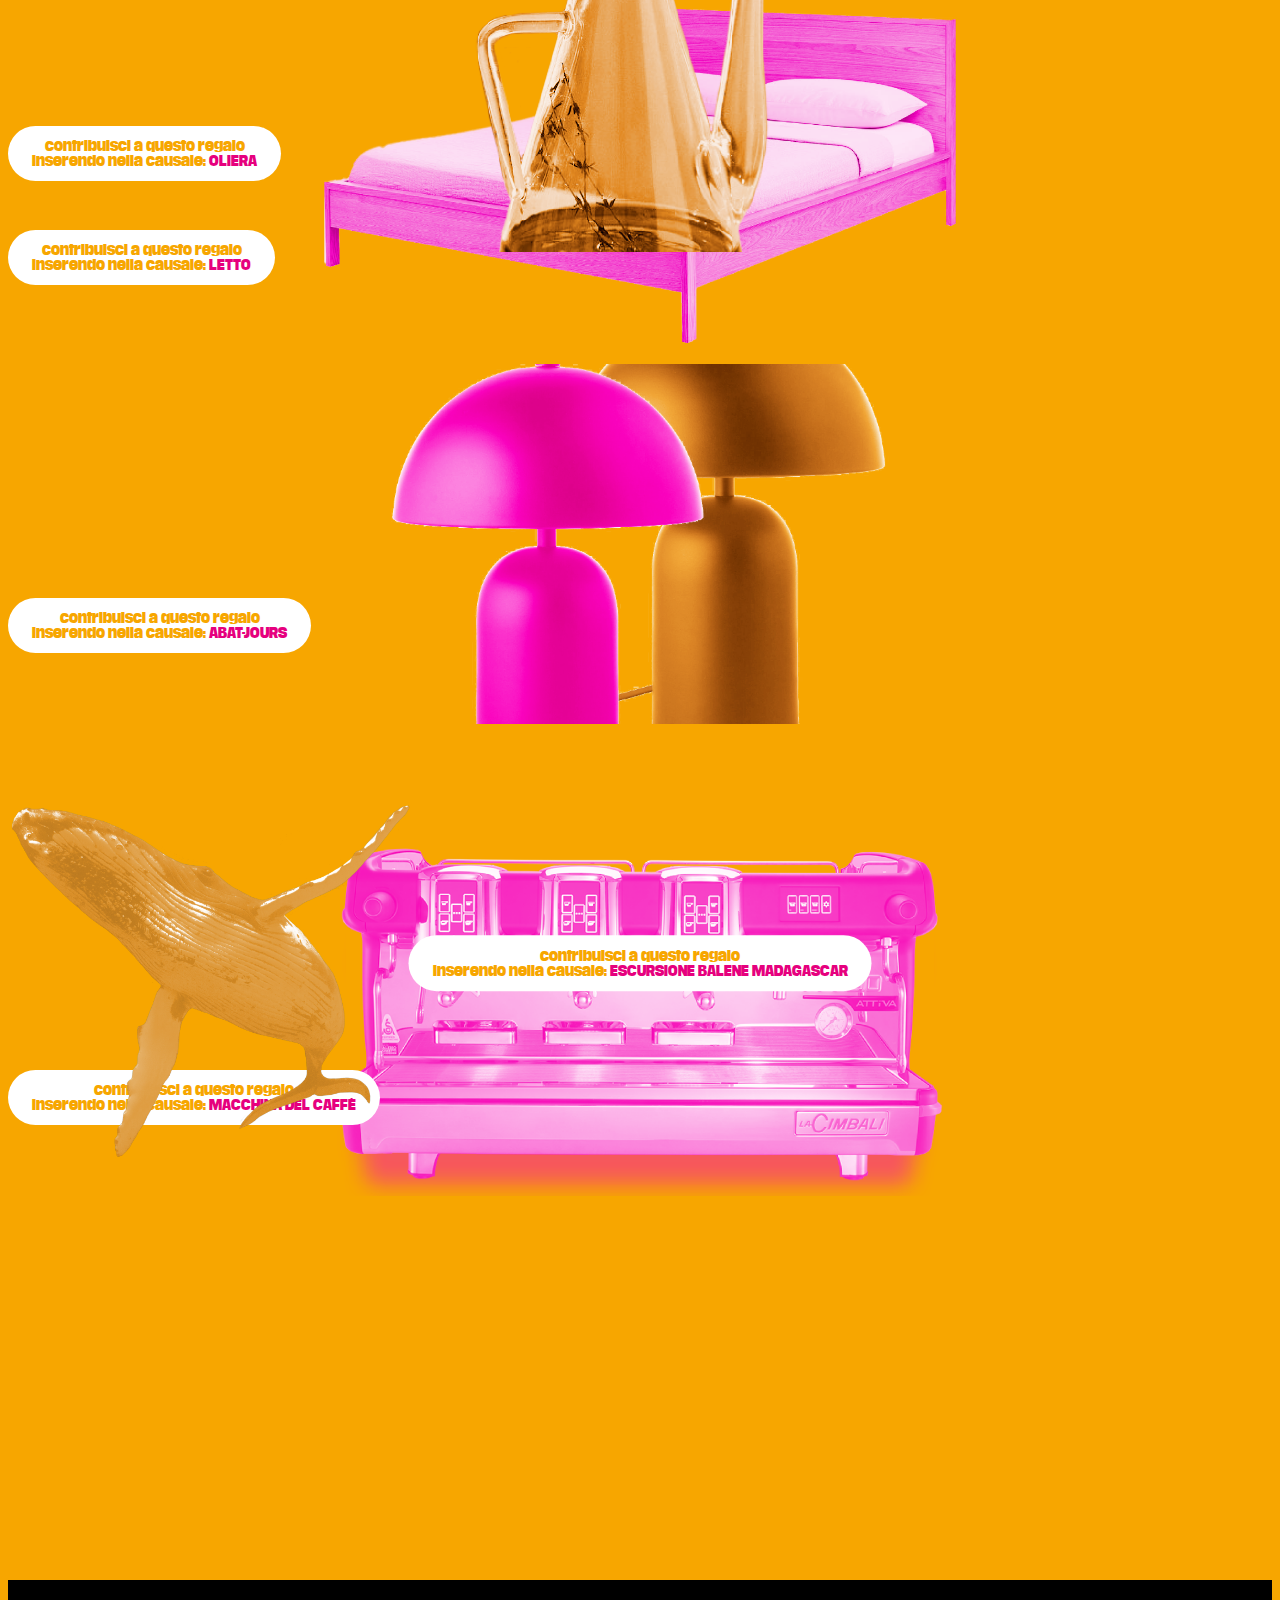
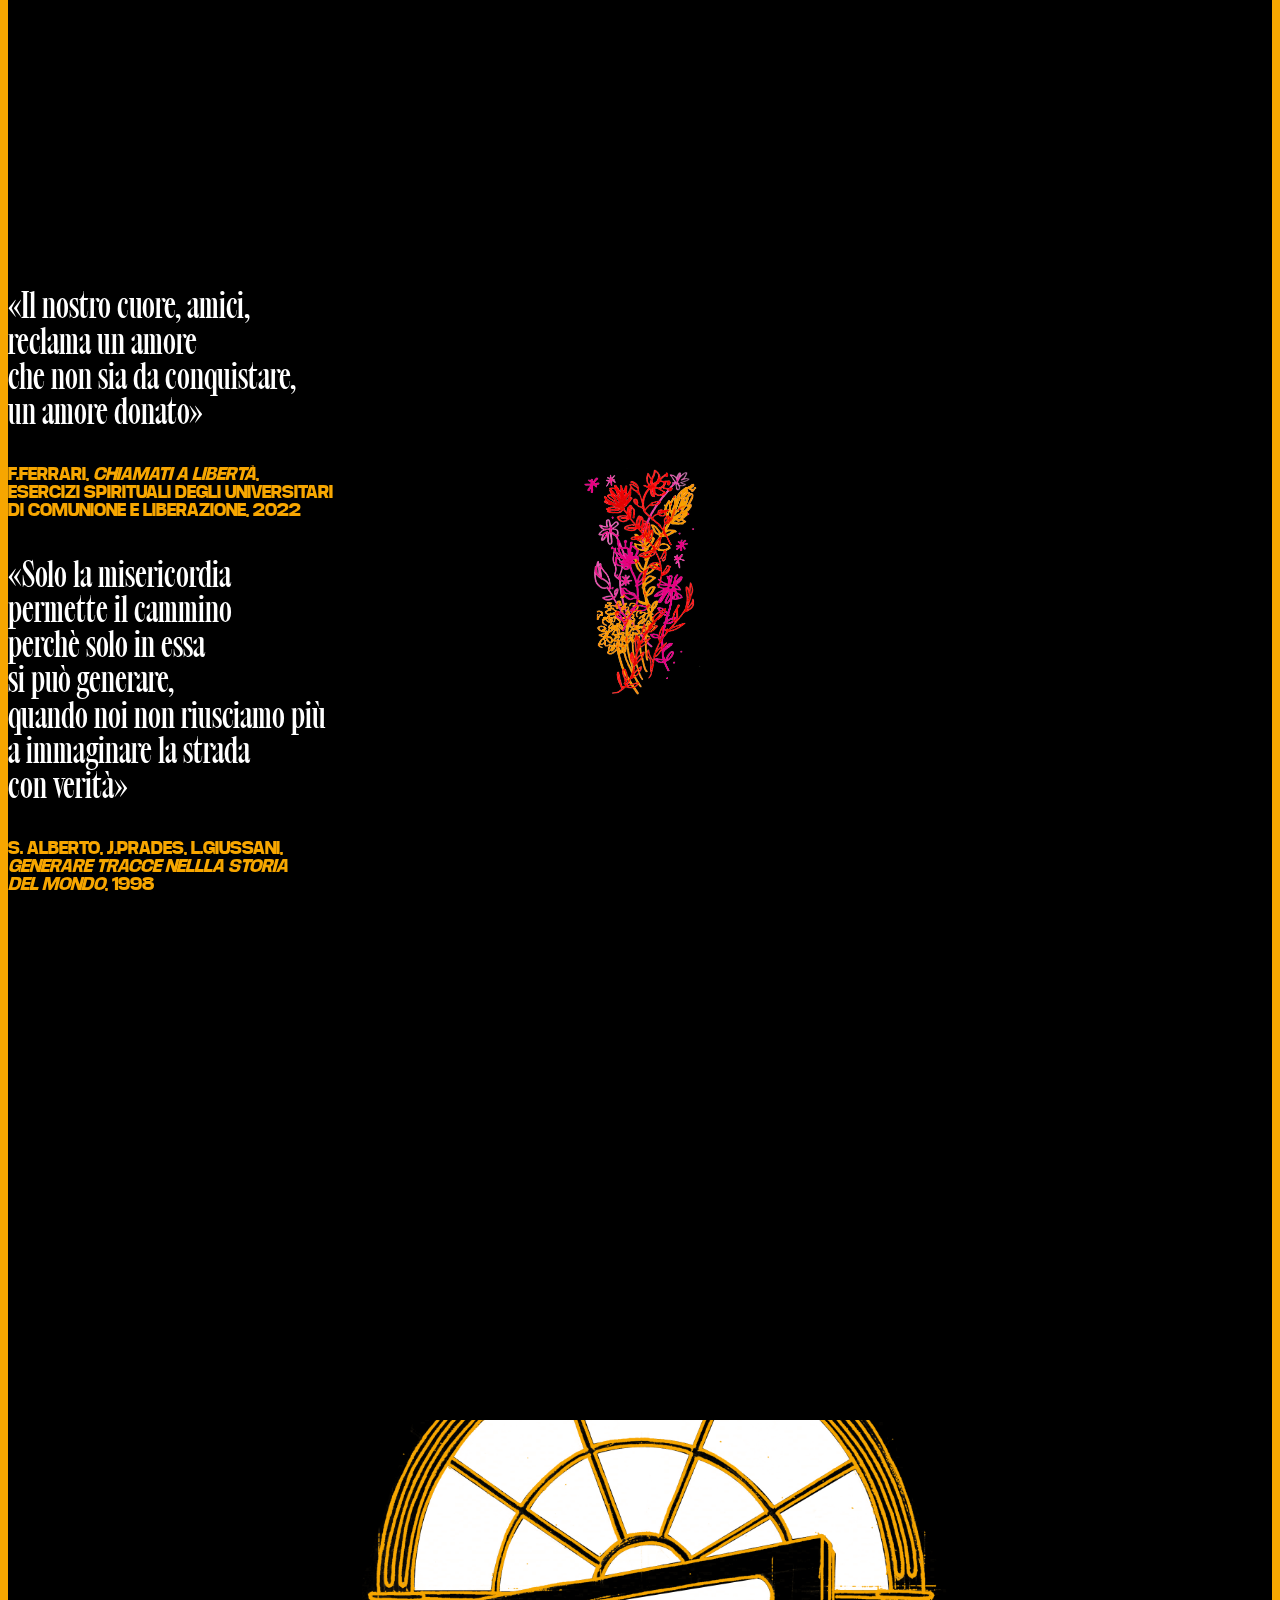
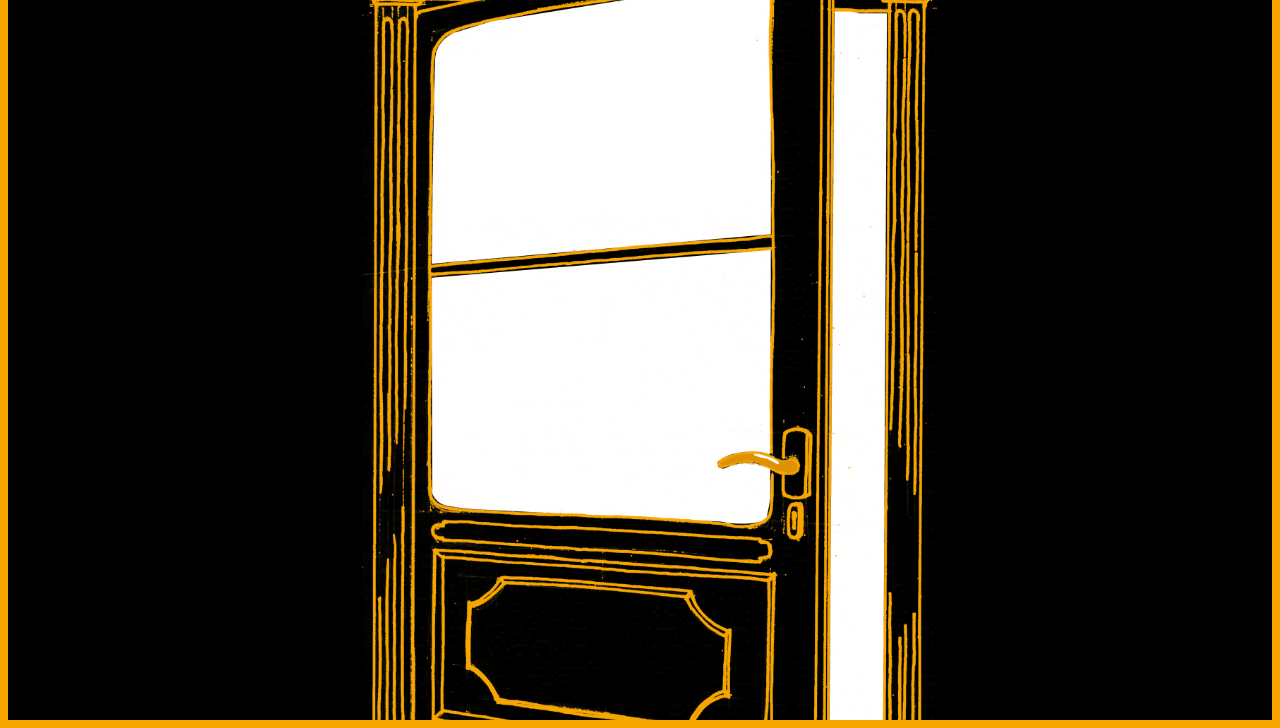
==== commit 21db08d0: "nn" ====
--- a/index.html
+++ b/index.html
@@ -354,9 +354,9 @@
                                 </div>
                             </div>
                         </div>
-                        <div class="row centraMob">
-                            <div class="row ">
-                                <div class="col-lg-7 col-12 iban" id="iban2">
+                        <div class="row">
+                            <div class="row">
+                                <div class="offset-lg-5 col-lg-7 col-12 iban" id="iban2">
                                     <div class="row">
                                         
                                             <h4 class="desideri">
@@ -478,7 +478,7 @@
                 </div>
             </section>
              <!-- regali tavolo -->
-             <section class="container-fluid" id="regali">
+             <section class="container-fluid" id="regali2">
                 <div class="centraverticale">
                     <div class="row">
                         <div class="col-lg-12 col-sm-12 text-center" id="tavolo">
@@ -526,7 +526,7 @@
              <section class="container-fluid" id="regali3">
                 <div class="centraverticale">
                     <div class="row">
-                        <div class="col-lg-12 text-center">
+                        <div class="col-lg-12 margineBalena text-center">
                             <img class="balena" src="./assets/balena.png"> 
                             <a href="#lista">
                                 <button class="tasto-balena" onmouseover="cambio11()" onmouseout="ricambio11()"> 
--- a/css/style.css
+++ b/css/style.css
@@ -125,7 +125,7 @@
 }
 
 h3 {
-    font-family: 'Media Sans', sans-serif;
+    font-family: 'media_sansbold', sans-serif;
     font-weight: 700;
     color: white;
 }
@@ -424,7 +424,7 @@
 }
 
 .regali {
-    height: 35vh;
+    height: 100vh;
 }
 
 .tasti-regali {
@@ -563,8 +563,22 @@
     justify-content: flex-end;
 }
 
+
 @media only screen and (max-width: 600px) {
-
+    #lista {
+        padding-top: 5vh;
+    }
+    #iban2 {
+        margin-left: 1.1rem;
+    }
+    .rosa {
+        margin-left: 0;
+        padding-left: 0;
+    }
+    .rosalista {
+        padding-left: 1.4rem;
+    }
+    }
     .inizioMob {
         display: initial;
     }
@@ -625,17 +639,13 @@
     }
     
     h3 {
-        font-family: 'Media Sans', sans-serif;
+        font-family: 'media_sansbold', sans-serif;
         font-weight: 700;
         color: white;
     }
     .nomi {
-        font-size: 5rem;
         line-height: 0.9rem;
     }
-}
-
-@media only screen and (max-width: 600px) {
 
     .nomi {
         font-size: 3rem;
@@ -679,43 +689,42 @@
         top: 40%;
     }
 
-.regali {
-    height: auto;
-}
+
 
 #tazzine {
     margin-top: 7rem;
+   height: 40vh;
+    background-size: 50%;
+}
+
+#godmorgon {
+    margin-top: 7rem;
+    background-size: 50%;
+    height: 40vh;
    
-    background-size: 50%;
-}
-
-#godmorgon {
-    margin-top: 7rem;
-    background-size: 50%;
-   
 }
 
 #comodini {
     margin-top: 7rem;
-   
+    height: 40vh;
     background-size: 50%;
 }
 
 #evedal {
     margin-top: 7rem;
-   
+    height: 40vh;
     background-size: 50%;
 }
 
 #water {
     margin-top: 7rem;
-    
+    height: 40vh;
     background-size: 50%;
 }
 
 #letto {
     margin-top: 7rem;
-    
+    height: 40vh;
     background-size: 50%;
 }
 
@@ -723,17 +732,18 @@
     margin-top: 7rem;
     margin-bottom: 5rem;
     background-size: 50%;
+    height: 40vh;
 }
 
 #abatjours {
     margin-top: 7rem;
-   
+    height: 40vh;
     background-size: 50%;
 }
 
 #macchina {
     margin-top: 7rem;
-    
+    height: 40vh;
     background-size: 50%;
 }
 
@@ -741,6 +751,10 @@
     margin-top: 30rem;
     margin-bottom: 15rem;
 }
+#regali2 {
+    margin-top: 30rem;
+    margin-bottom: 15rem;
+}
 
 #porta {
     background-size: 70%;
@@ -748,12 +762,19 @@
 
 #tavolo {
     margin-top: 15rem;
-    
-    background-size: 50%;
+    background-size: 50%;
+    height: 40vh;
 }
 
 .centraMob {
     justify-content: center;
 }
 
+.balena {
+    height: 40vh;
+}
+
+.margineBalena {
+    margin-top: 30vh;
+}
 }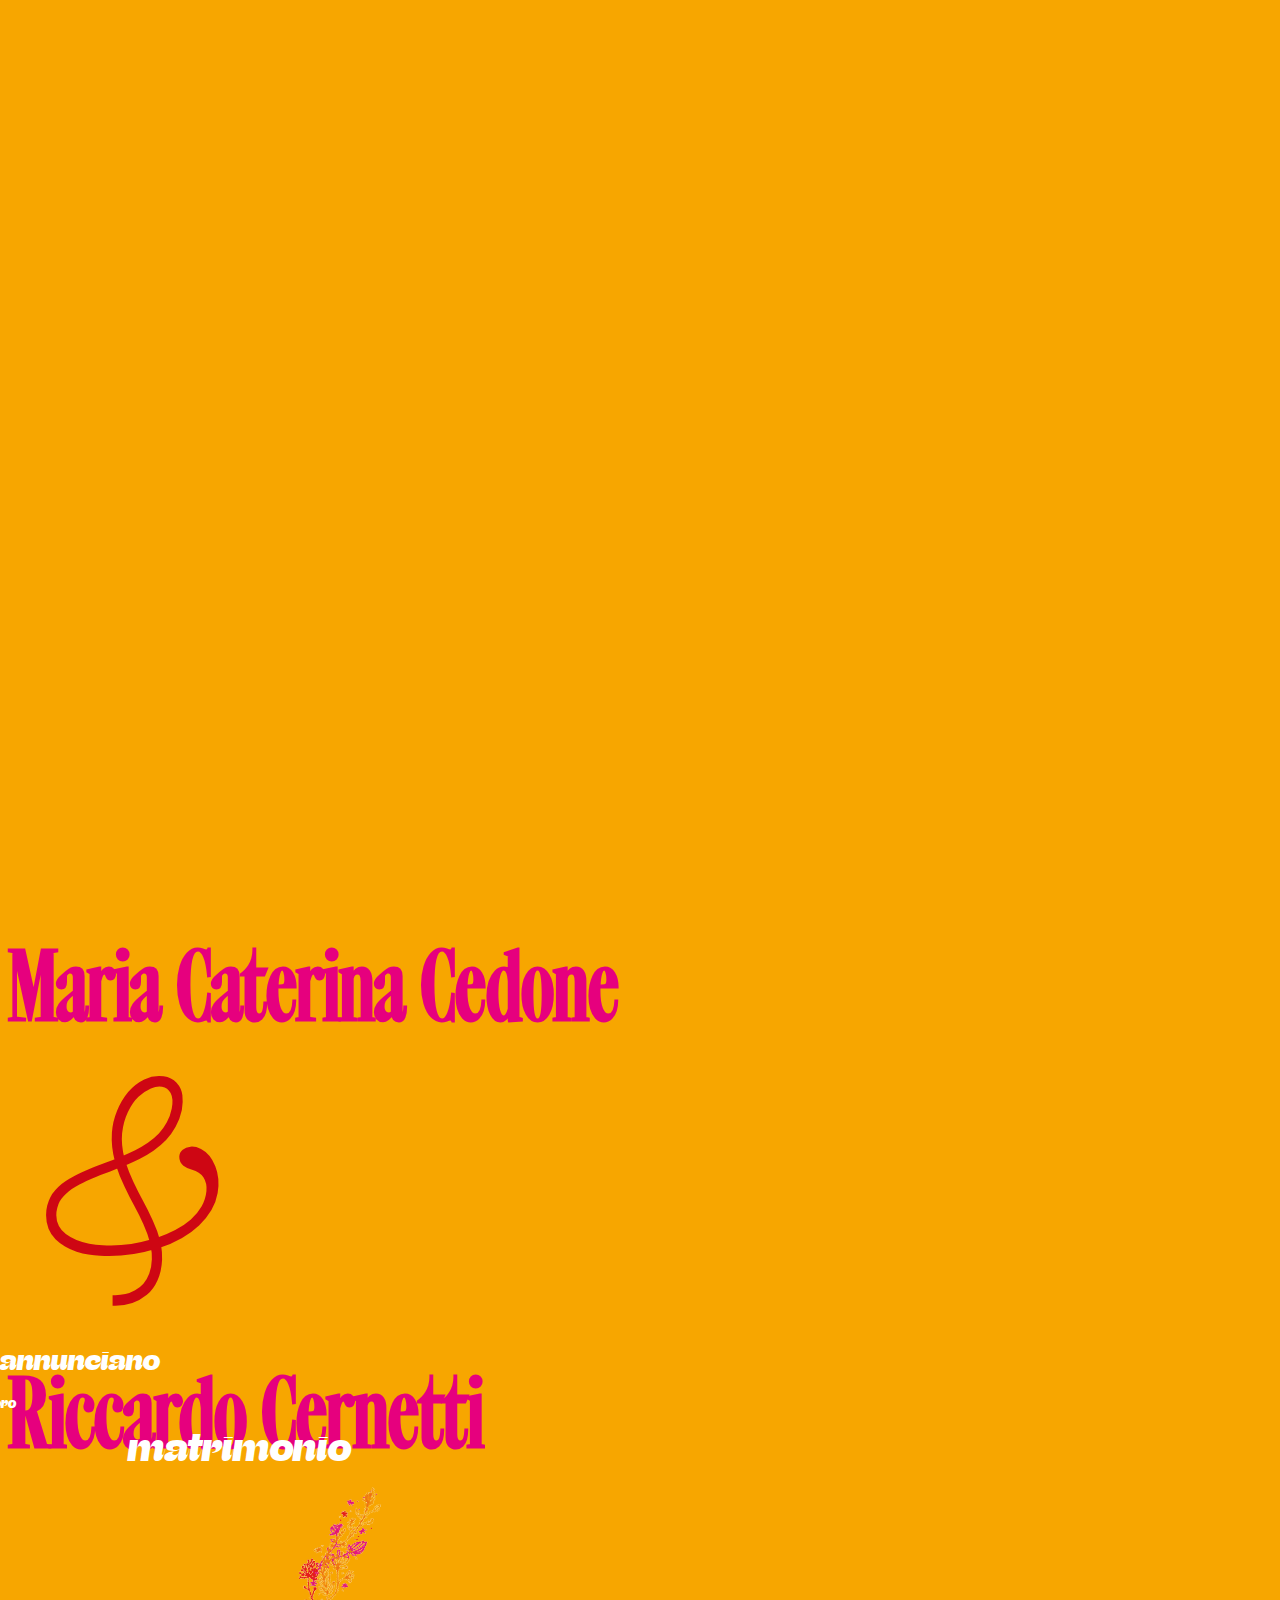
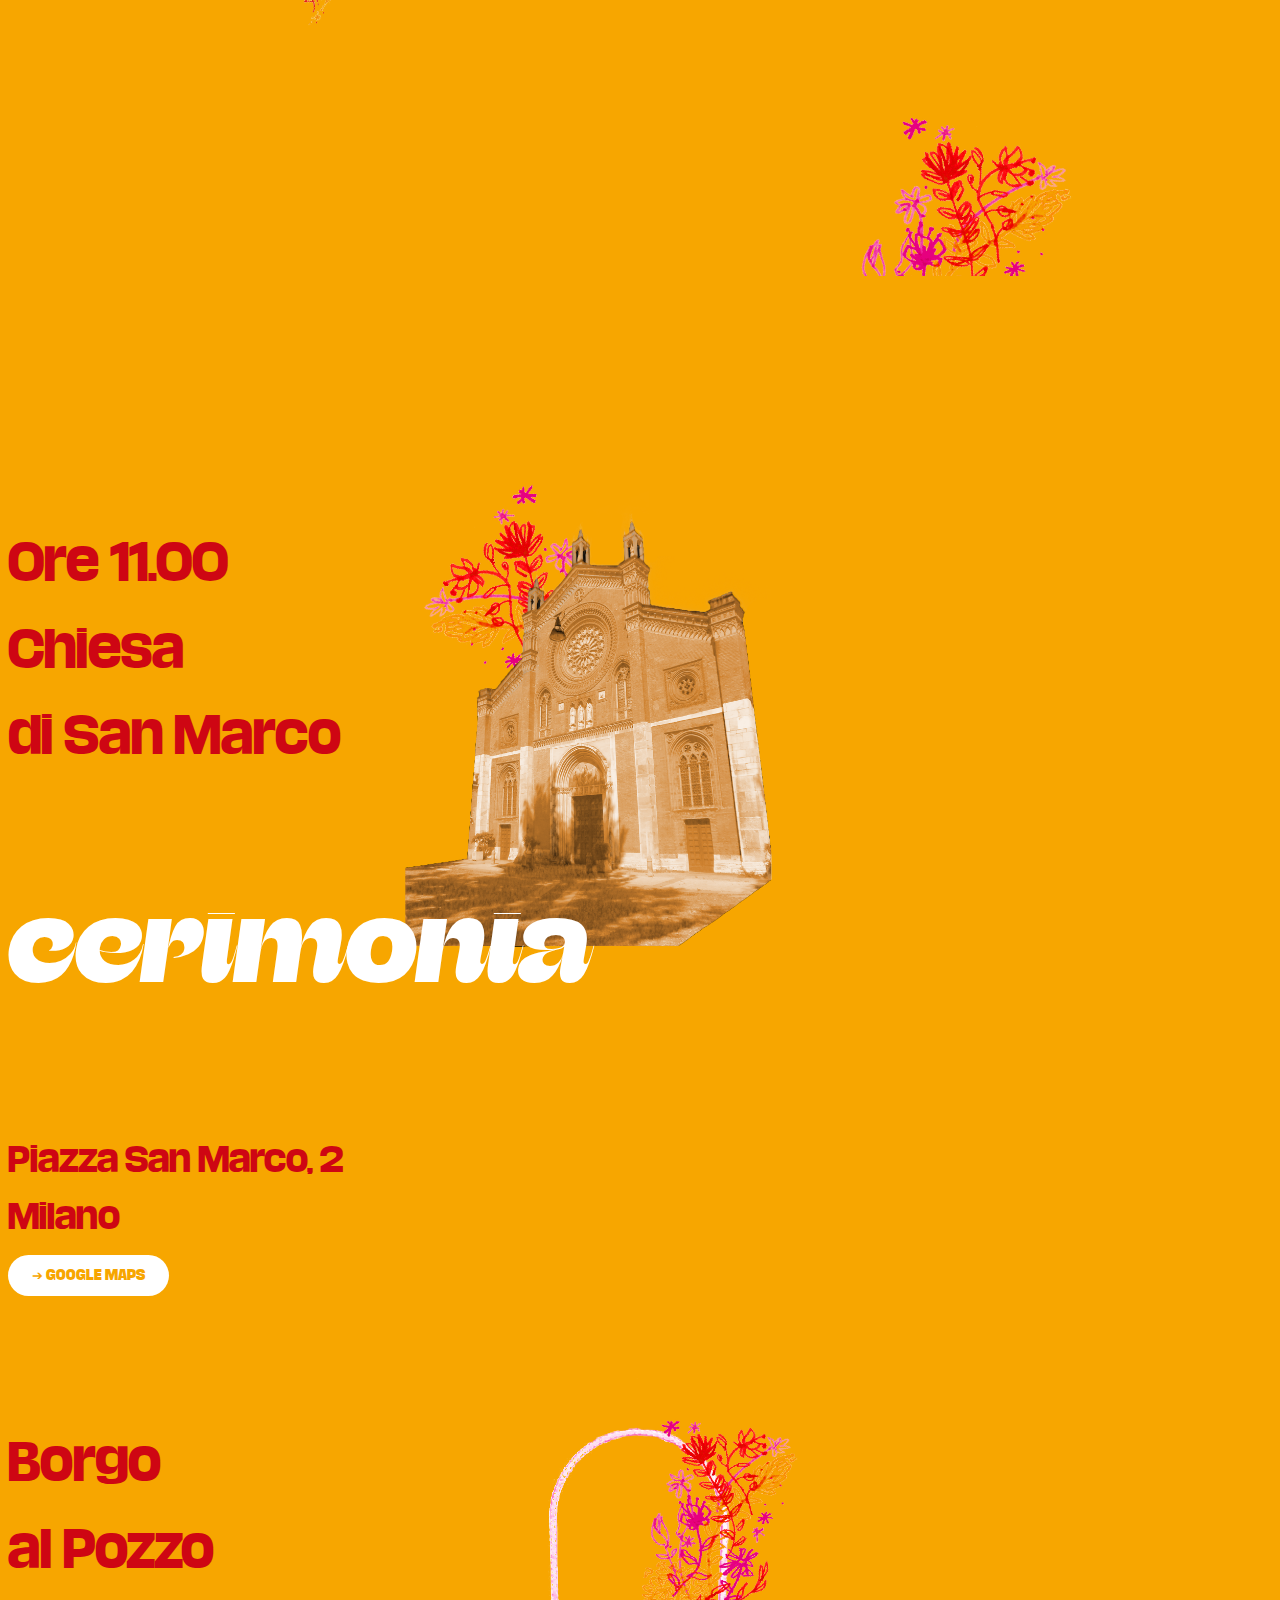
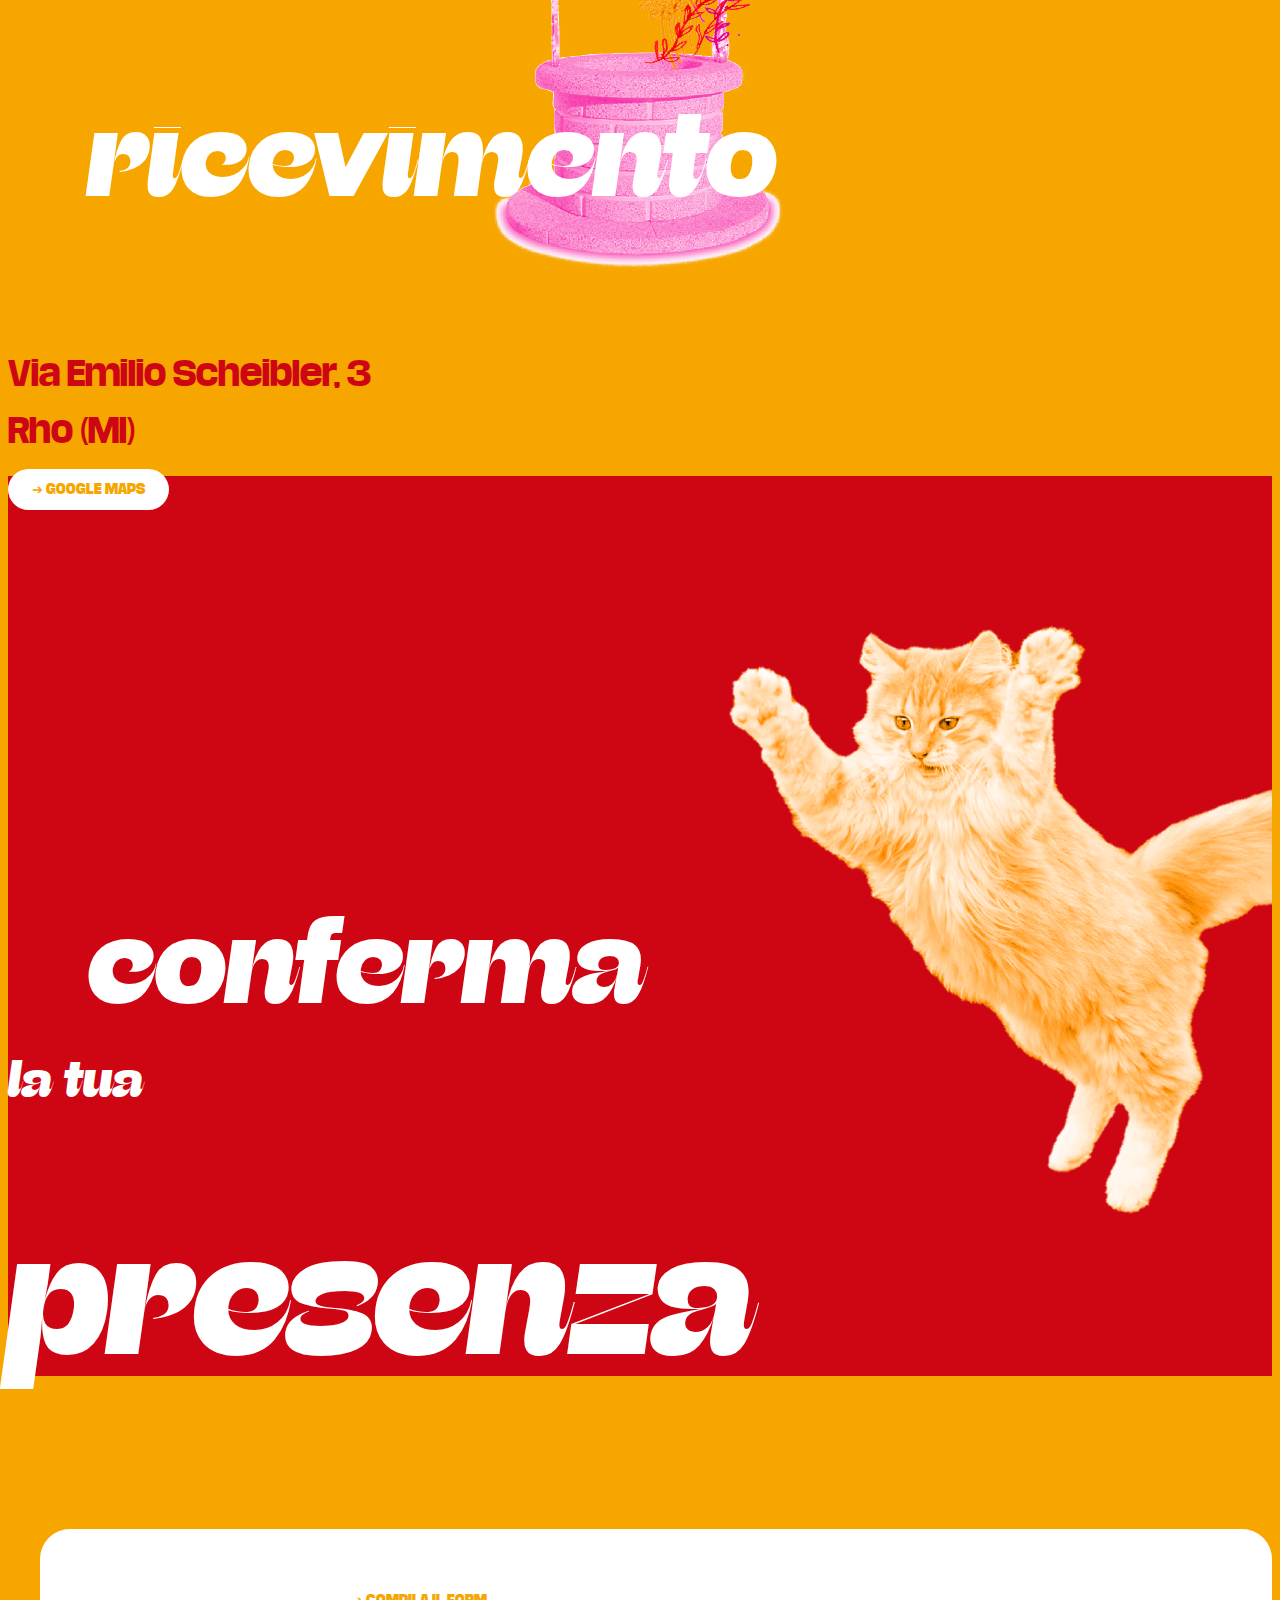
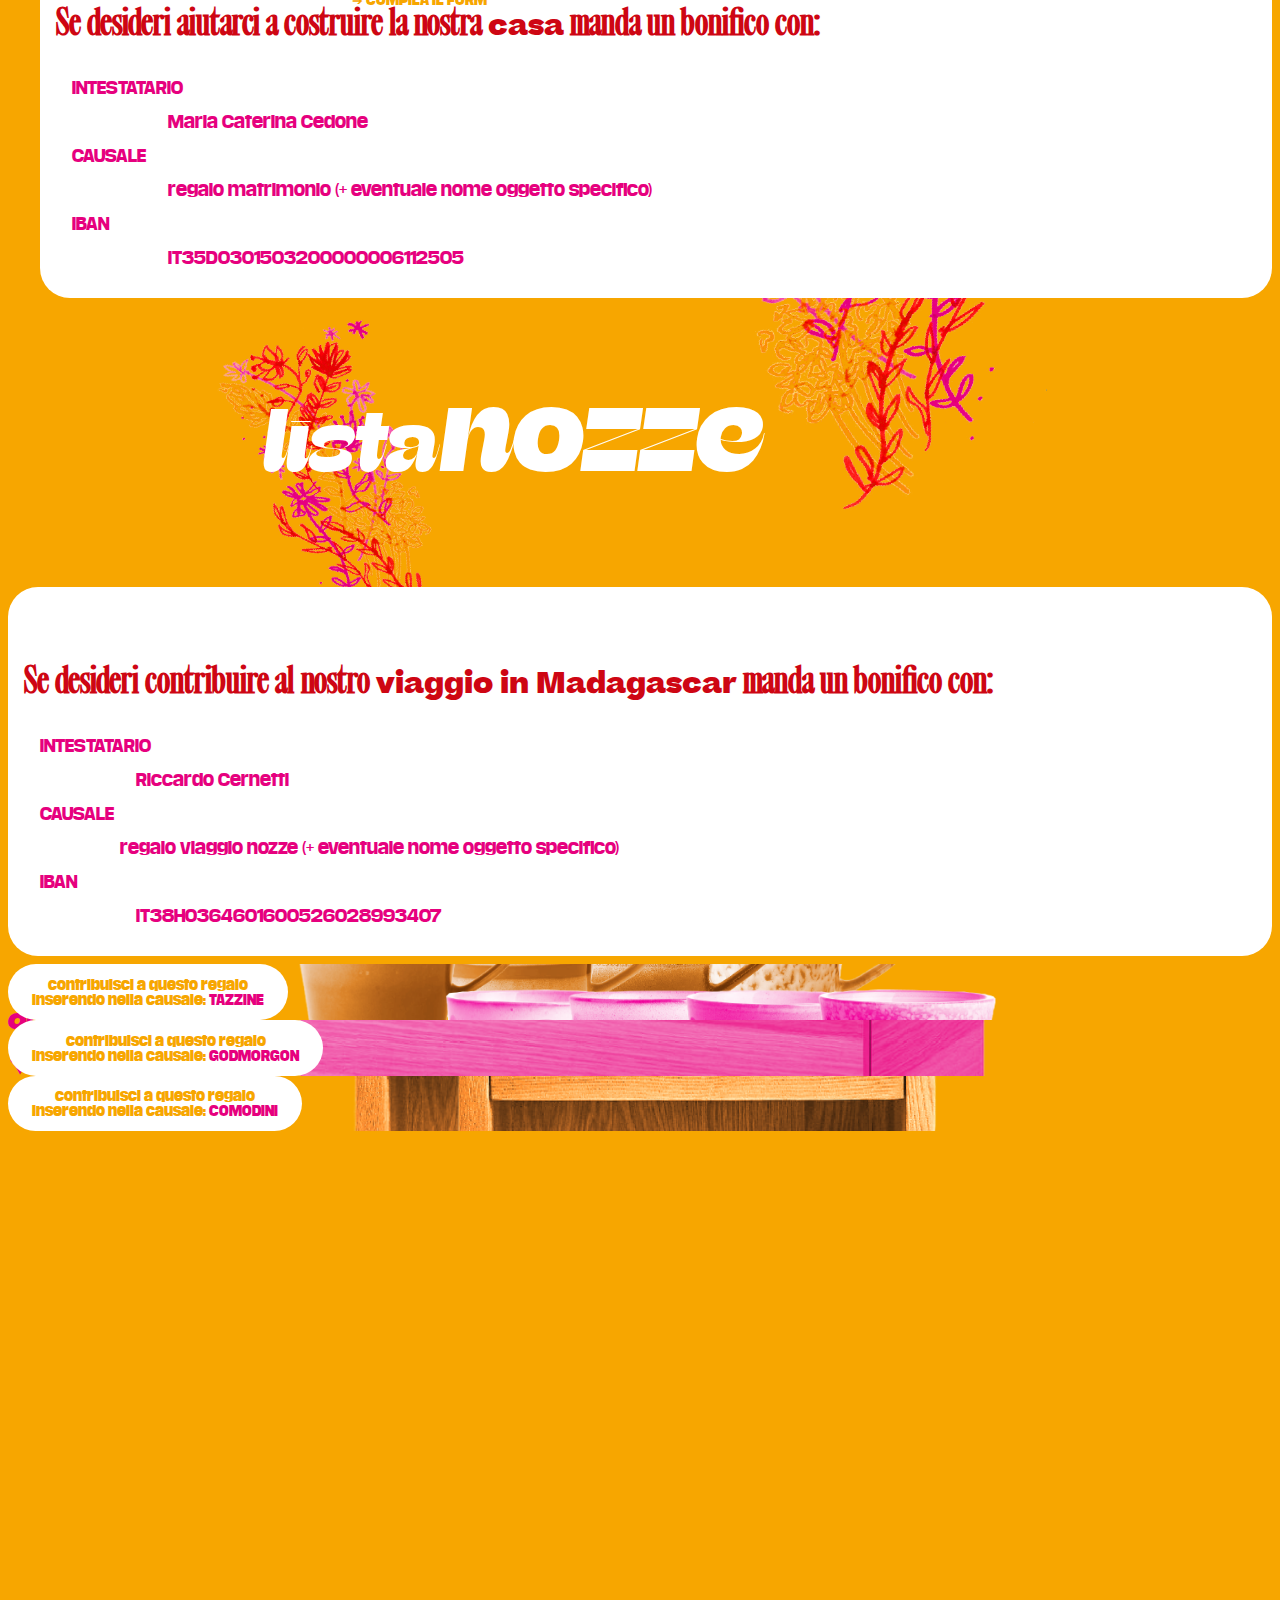
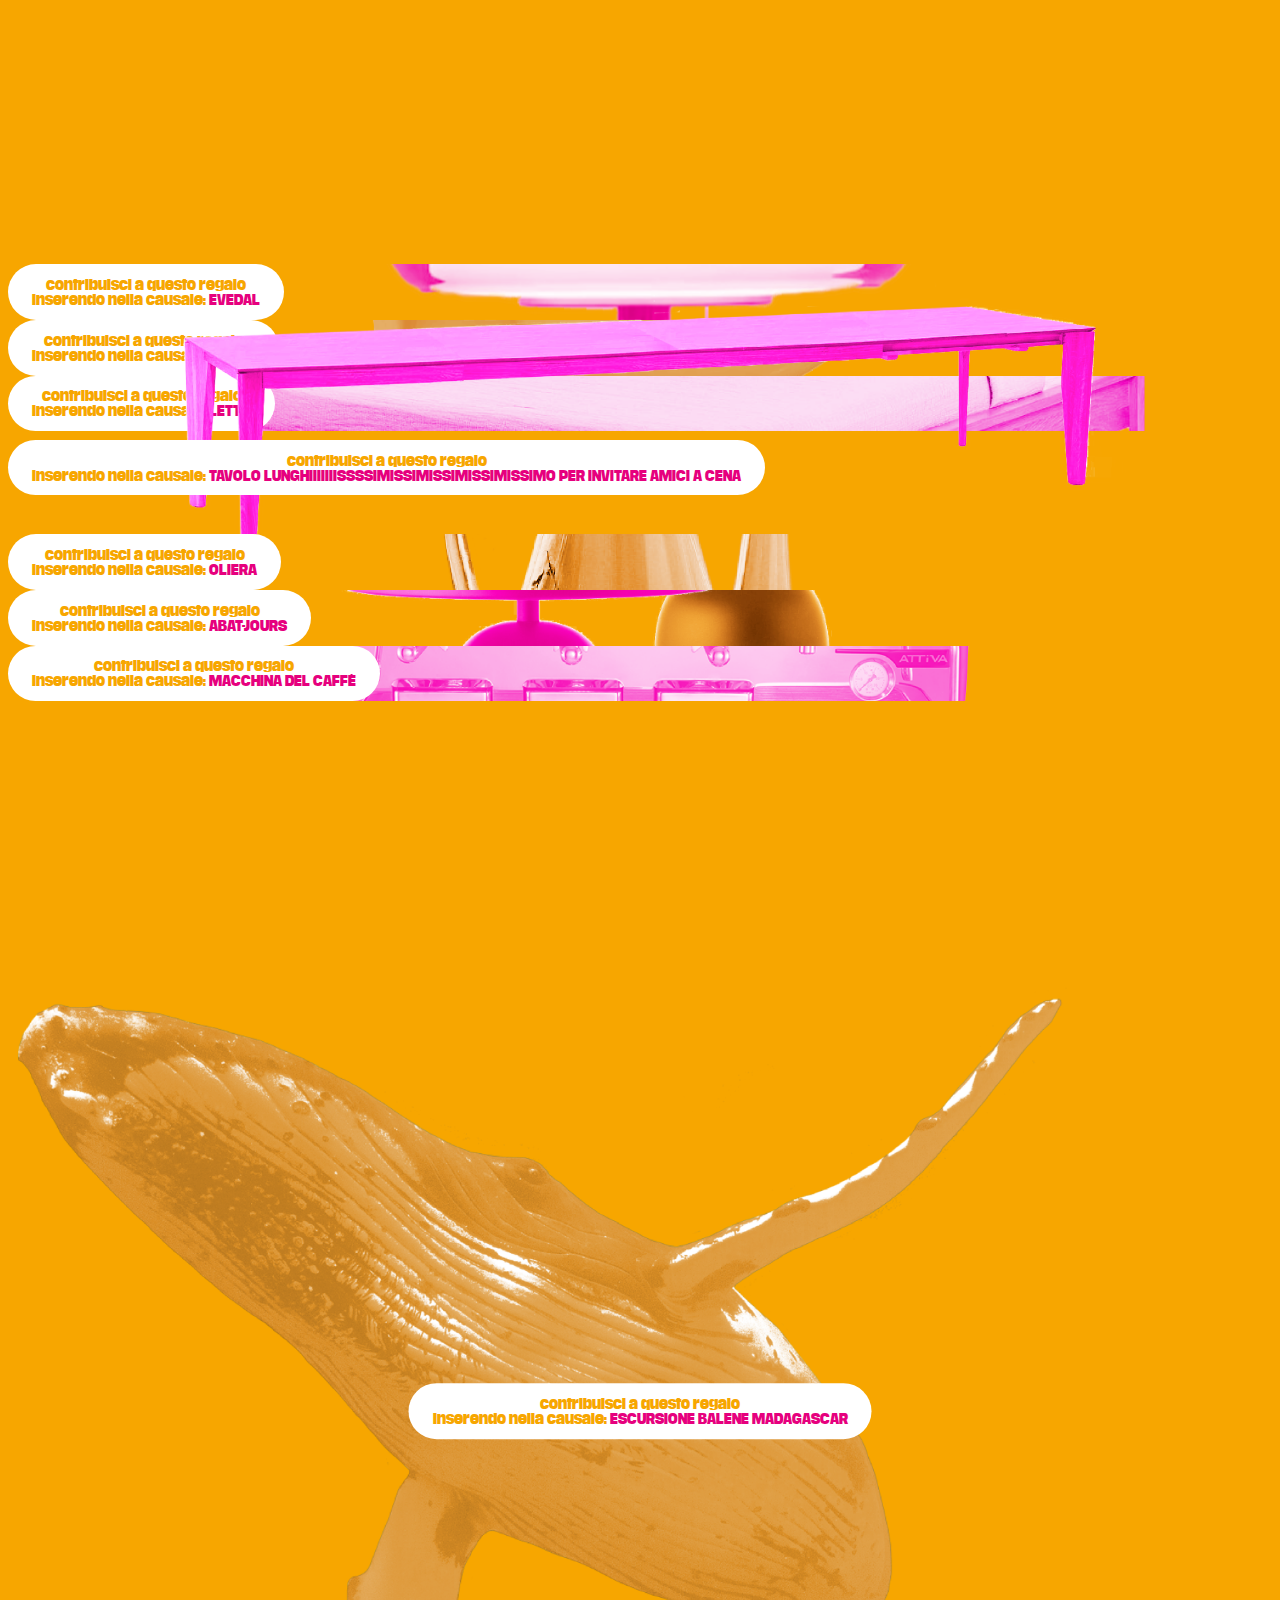
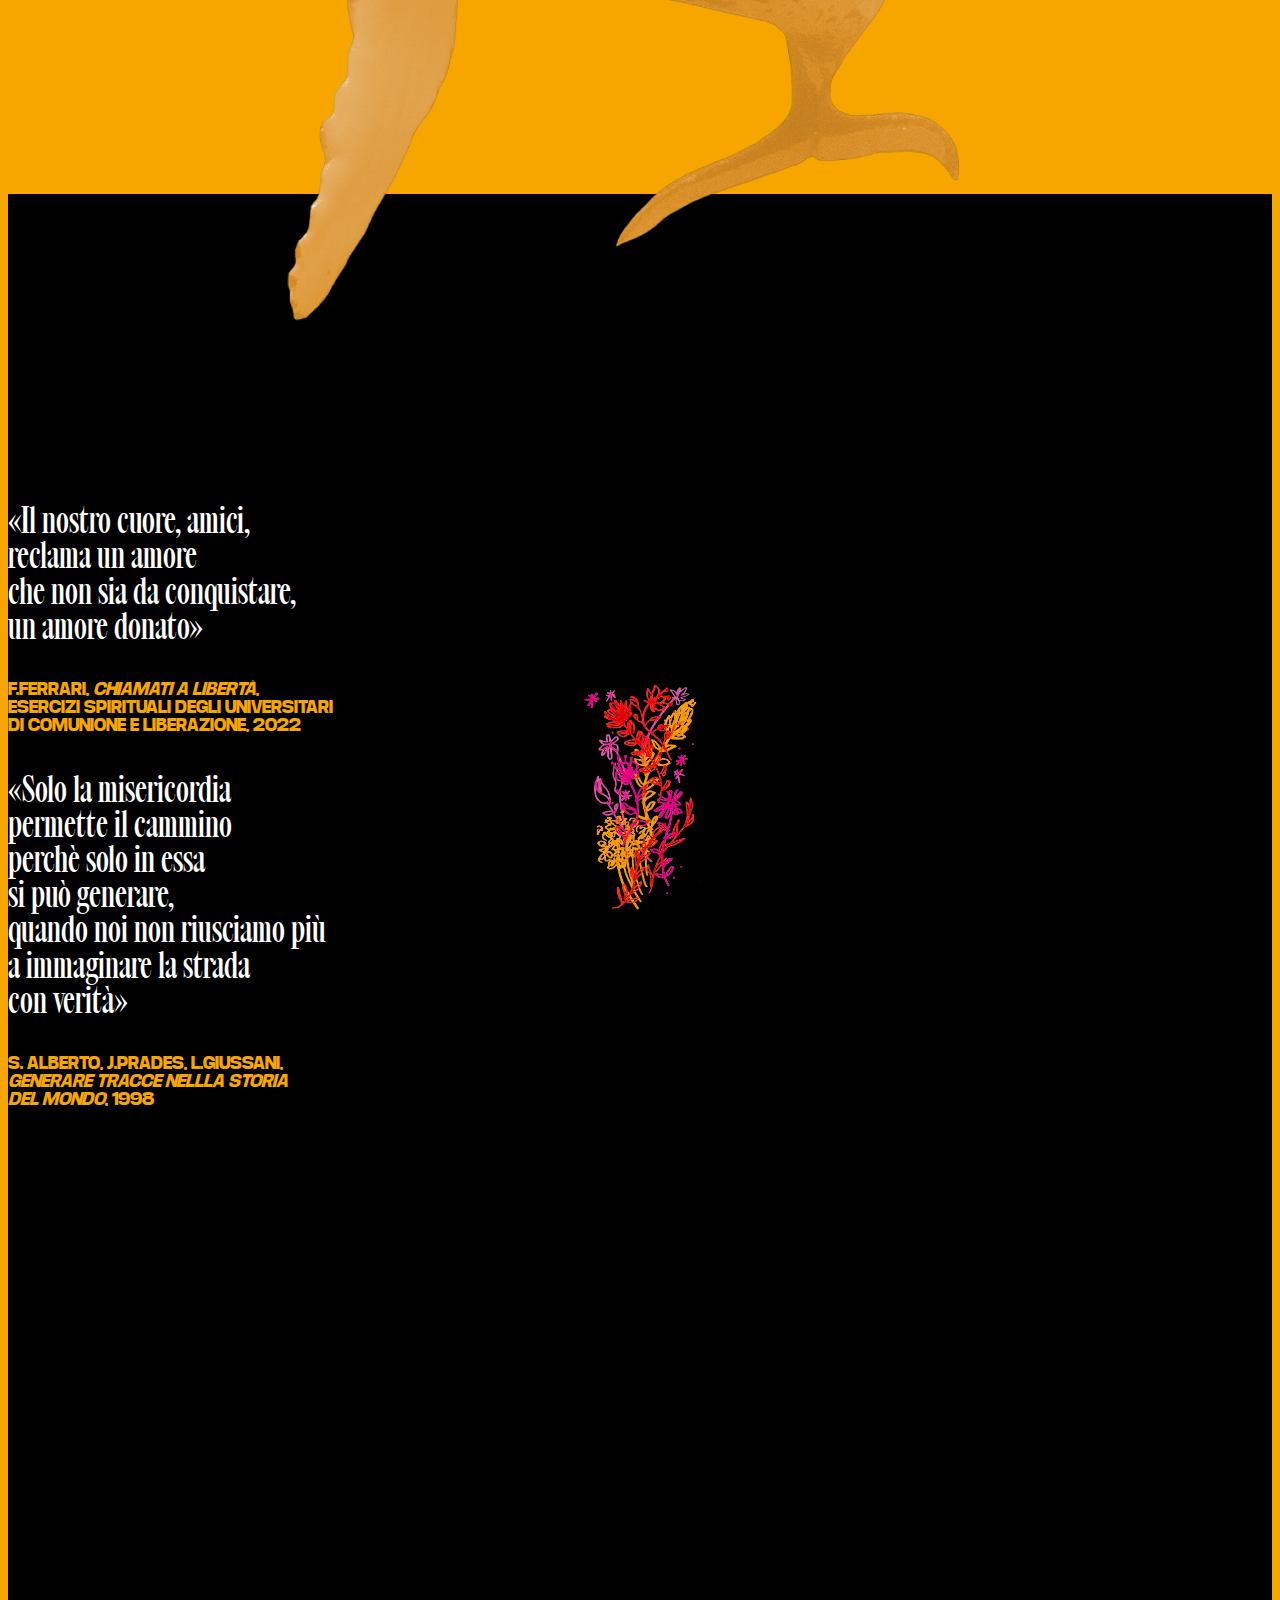
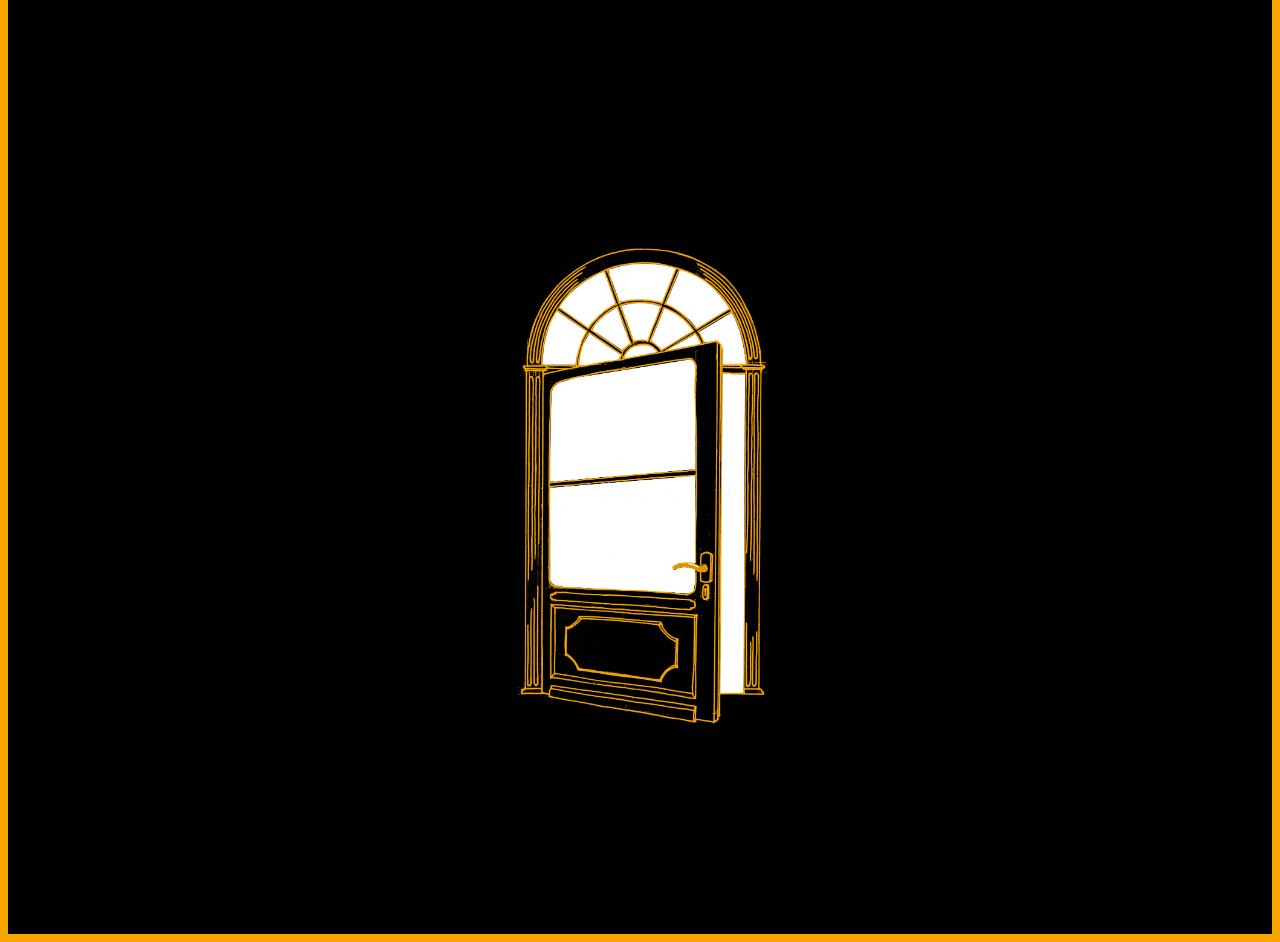
==== commit ec8f49c5: "dai" ====
--- a/index.html
+++ b/index.html
@@ -19,6 +19,7 @@
 </head>
 
 <body>
+    <!--
     <header>
         <div class="container-fluid menu-sopra">
             <div class="row">
@@ -57,6 +58,8 @@
             </div>
         </div>
     </header>
+
+    -->
         <main>
             <!--PRIMA SCHERMATA-->
 
--- a/css/style.css
+++ b/css/style.css
@@ -1,11 +1,9 @@
-
 @font-face {
     font-family: 'beatrice_displayXBdIt';
     src: url('beatrice_display_extrabold_italic-webfont.woff2') format('woff2'),
          url('beatrice_display_extrabold_italic-webfont.woff') format('woff');
     font-weight: normal;
     font-style: normal;
-
 }
 
 @font-face {
@@ -13,8 +11,6 @@
     src: url('beatrice_extrabold-webfont.woff2') format('woff2'),
          url('beatrice_extrabold-webfont.woff') format('woff');
     font-weight: normal;
-    font-style: italic;
-
 }
 
 @font-face {
@@ -119,7 +115,7 @@
 }
 
 h2 a:hover {
-    font-family: 'beatriceextrabold', serif; 
+    font-family: 'beatrice_displayXBdIt', serif; 
     color: var(--red);
     font-size: 1.5rem;
 }
@@ -468,7 +464,7 @@
     margin-left: 6rem;
 }
 .des-div {
-    font-family: 'beatriceextrabold';
+    font-family: 'beatriceextrabold' !important;
     font-size: 1.8rem;
 }
 #tavolo {
@@ -578,7 +574,6 @@
     .rosalista {
         padding-left: 1.4rem;
     }
-    }
     .inizioMob {
         display: initial;
     }
@@ -599,8 +594,7 @@
         top:135%;
     }
 
-    html {
-        scroll-behavior: smooth;
+   body {
         overflow-x: hidden !important;
     }
     h1 {
@@ -631,13 +625,6 @@
         font-size: 1.3rem;
         text-decoration: none;
     }
-    
-    h2 a:hover {
-        font-family: 'beatriceextrabold', serif; 
-        color: var(--red);
-        font-size: 1.3rem;
-    }
-    
     h3 {
         font-family: 'media_sansbold', sans-serif;
         font-weight: 700;
@@ -670,7 +657,7 @@
     }
 
     #pres {
-        font-size: 5rem !important;
+        font-size: 4.5rem !important;
     }
 
     #iban1 {
@@ -688,93 +675,95 @@
     .centraverticale {
         top: 40%;
     }
-
-
-
-#tazzine {
-    margin-top: 7rem;
-   height: 40vh;
-    background-size: 50%;
-}
-
-#godmorgon {
-    margin-top: 7rem;
-    background-size: 50%;
-    height: 40vh;
-   
-}
-
-#comodini {
-    margin-top: 7rem;
-    height: 40vh;
-    background-size: 50%;
-}
-
-#evedal {
-    margin-top: 7rem;
-    height: 40vh;
-    background-size: 50%;
-}
-
-#water {
-    margin-top: 7rem;
-    height: 40vh;
-    background-size: 50%;
-}
-
-#letto {
-    margin-top: 7rem;
-    height: 40vh;
-    background-size: 50%;
-}
-
-#oliera {
-    margin-top: 7rem;
-    margin-bottom: 5rem;
-    background-size: 50%;
-    height: 40vh;
-}
-
-#abatjours {
-    margin-top: 7rem;
-    height: 40vh;
-    background-size: 50%;
-}
-
-#macchina {
-    margin-top: 7rem;
-    height: 40vh;
-    background-size: 50%;
-}
-
-#regali3 {
-    margin-top: 30rem;
-    margin-bottom: 15rem;
-}
-#regali2 {
-    margin-top: 30rem;
-    margin-bottom: 15rem;
-}
-
-#porta {
-    background-size: 70%;
-}
-
-#tavolo {
-    margin-top: 15rem;
-    background-size: 50%;
-    height: 40vh;
-}
-
-.centraMob {
-    justify-content: center;
-}
-
-.balena {
-    height: 40vh;
-}
-
-.margineBalena {
-    margin-top: 30vh;
-}
+    #tazzine {
+        margin-top: 7rem;
+        height: 25vh;
+        background-size: 50%;
+    }
+
+    #godmorgon {
+        margin-top: 7rem;
+        background-size: 50%;
+        height: 30vh;
+    
+    }
+
+    #comodini {
+        margin-top: 7rem;
+        height: 25vh;
+        background-size: 50%;
+    }
+
+    #evedal {
+        margin-top: 45vh;
+        height: 25vh;
+        background-size: 50%;
+    }
+
+    #water {
+        margin-top: 7rem;
+        height: 25vh;
+        background-size: 50%;
+    }
+
+    #letto {
+        margin-top: 7rem;
+        height: 25vh;
+        background-size: 50%;
+    }
+
+    #oliera {
+        margin-top: 7rem;
+        margin-bottom: 5rem;
+        background-size: 50%;
+        height: 25vh;
+    }
+
+    #abatjours {
+        margin-top: 7rem;
+        height: 25vh;
+        background-size: 50%;
+    }
+
+    #macchina {
+        margin-top: 7rem;
+        height: 25vh;
+        background-size: 50%;
+    }
+
+    #regali3 {
+        margin-top: 80vh;
+        margin-bottom: 15rem;
+    }
+    #regali2 {
+       margin-top: 160vh;
+        margin-bottom: 15rem;
+    }
+
+    #porta {
+        background-size: 70%;
+    }
+
+    #tavolo {
+        background-size: 50%;
+        height: 25vh;
+    }
+
+    .centraMob {
+        justify-content: center;
+    }
+
+    .balena {
+        height: 40vh;
+    }
+
+    .margineBalena {
+        margin-top: 30vh;
+    }
+    #rosa4 {
+        font-size: 0.8rem;
+    }
+    #cerimonia, #ricevimento {
+        background-size: 50%;
+    }   
 }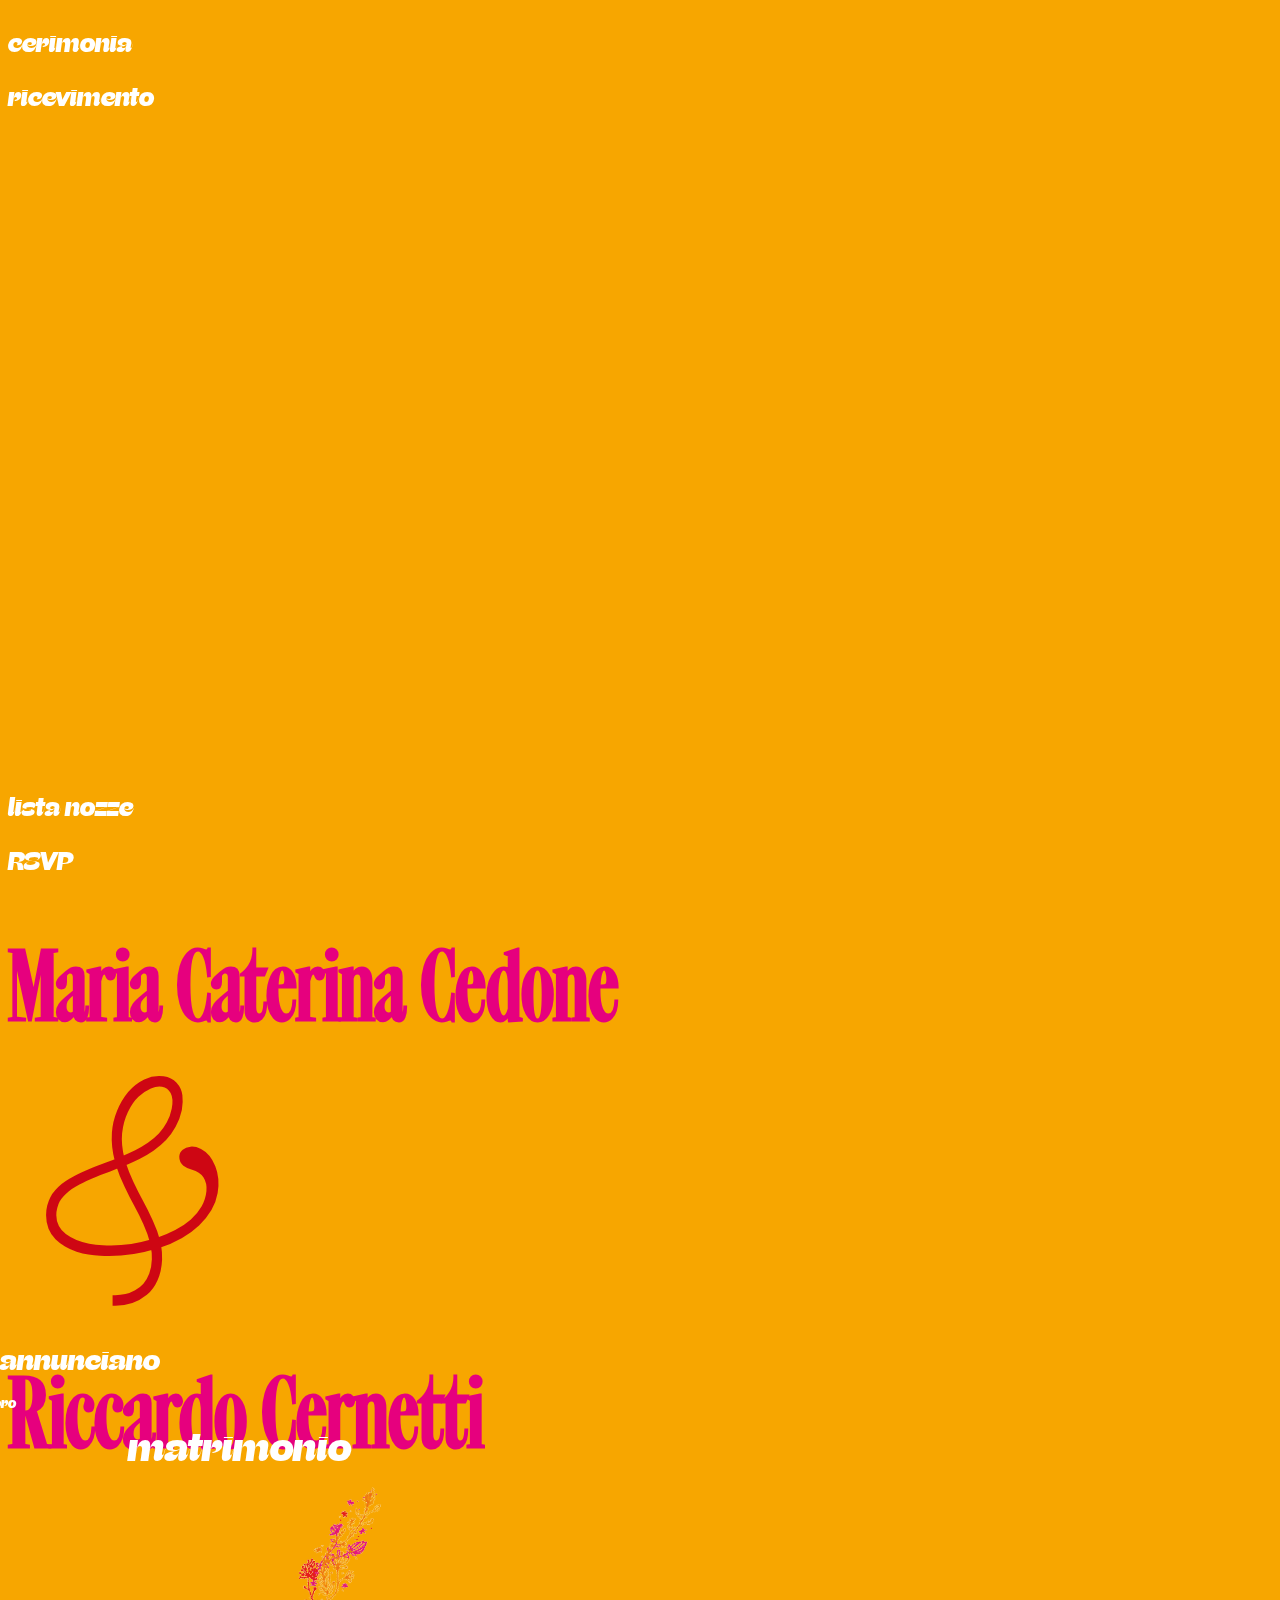
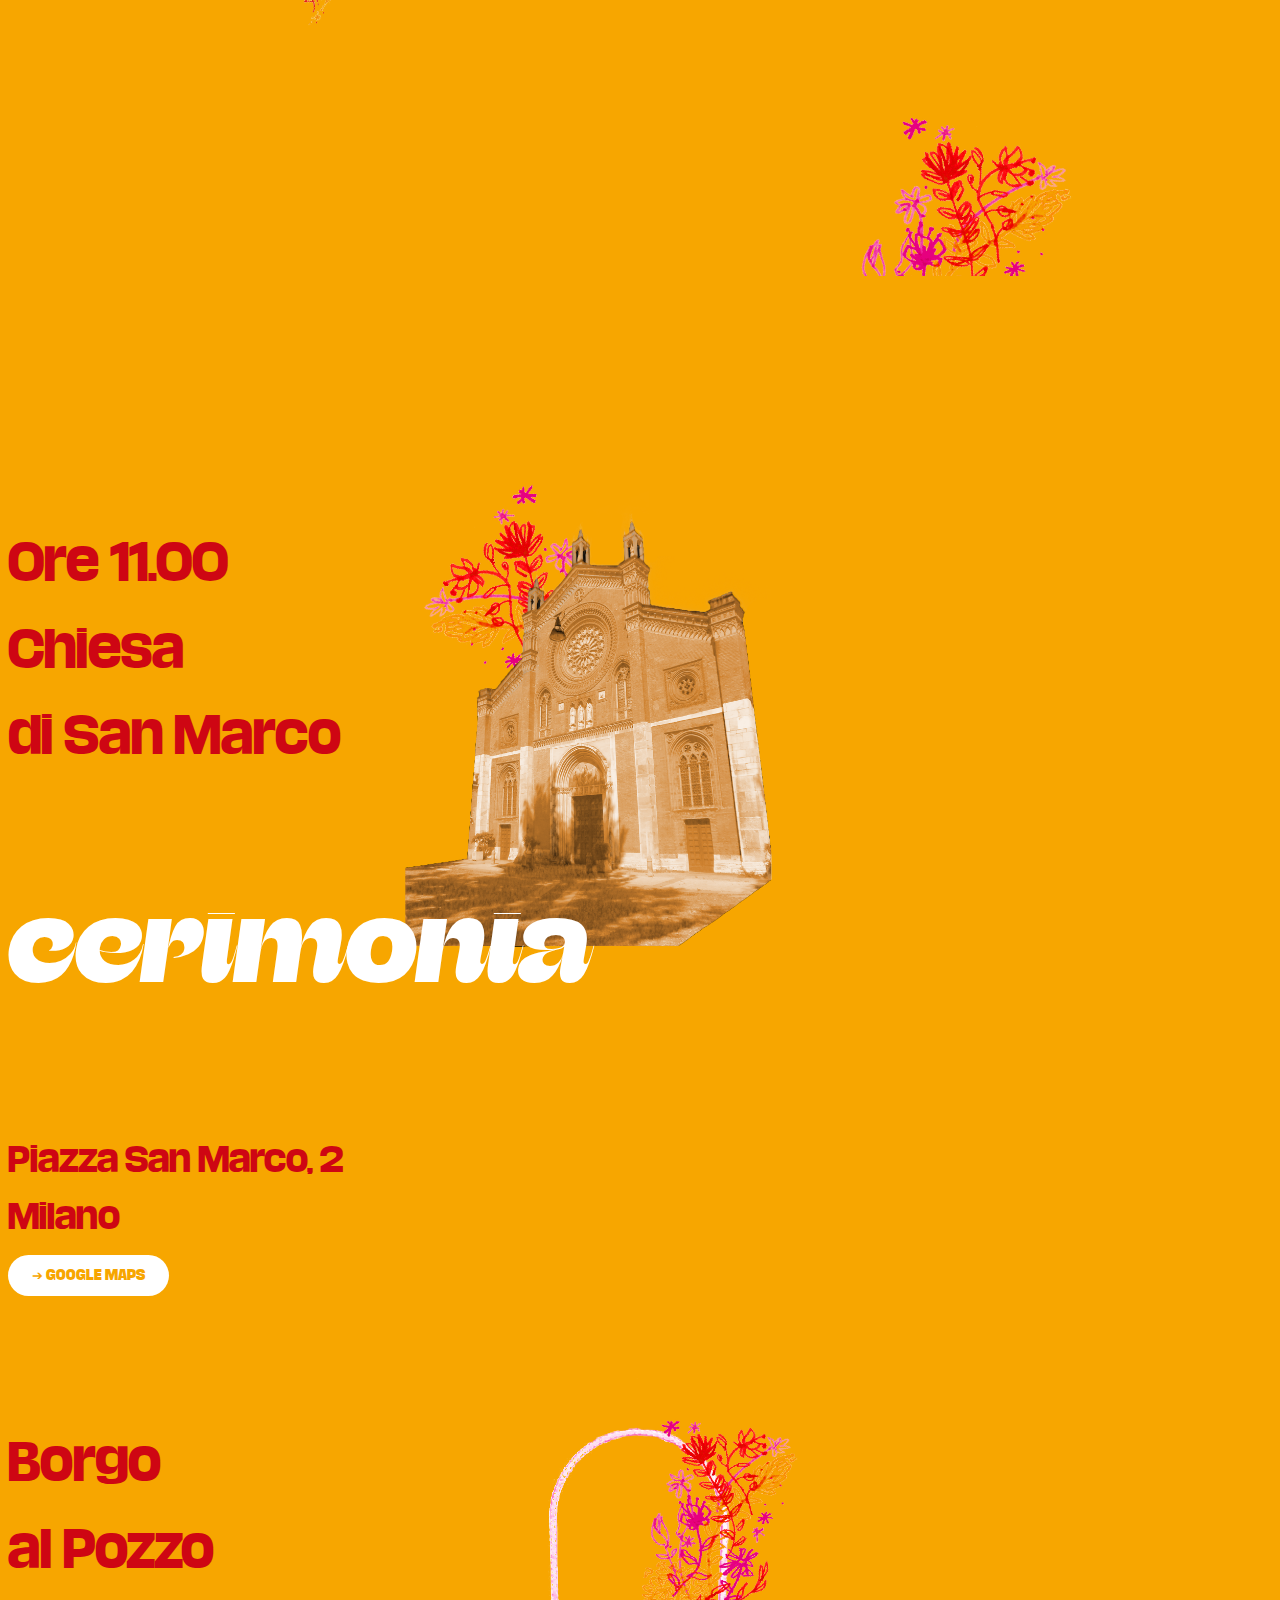
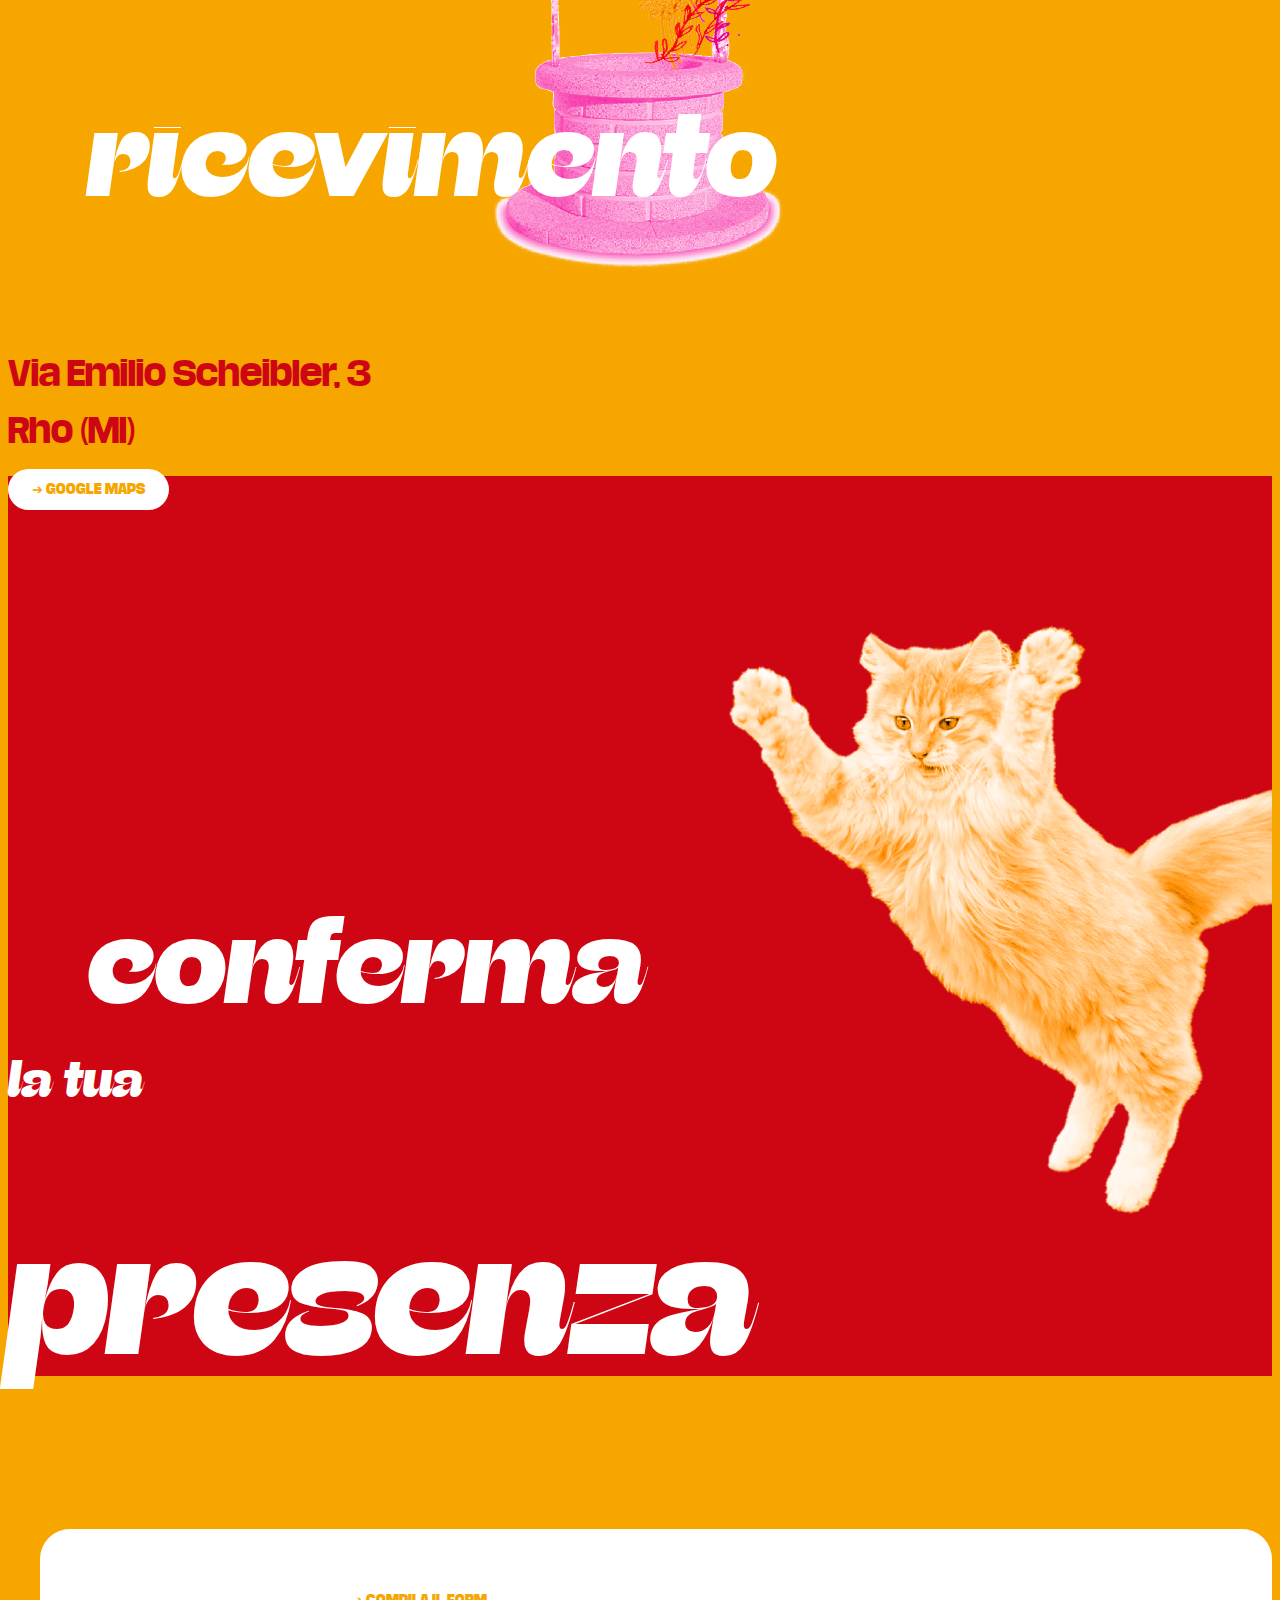
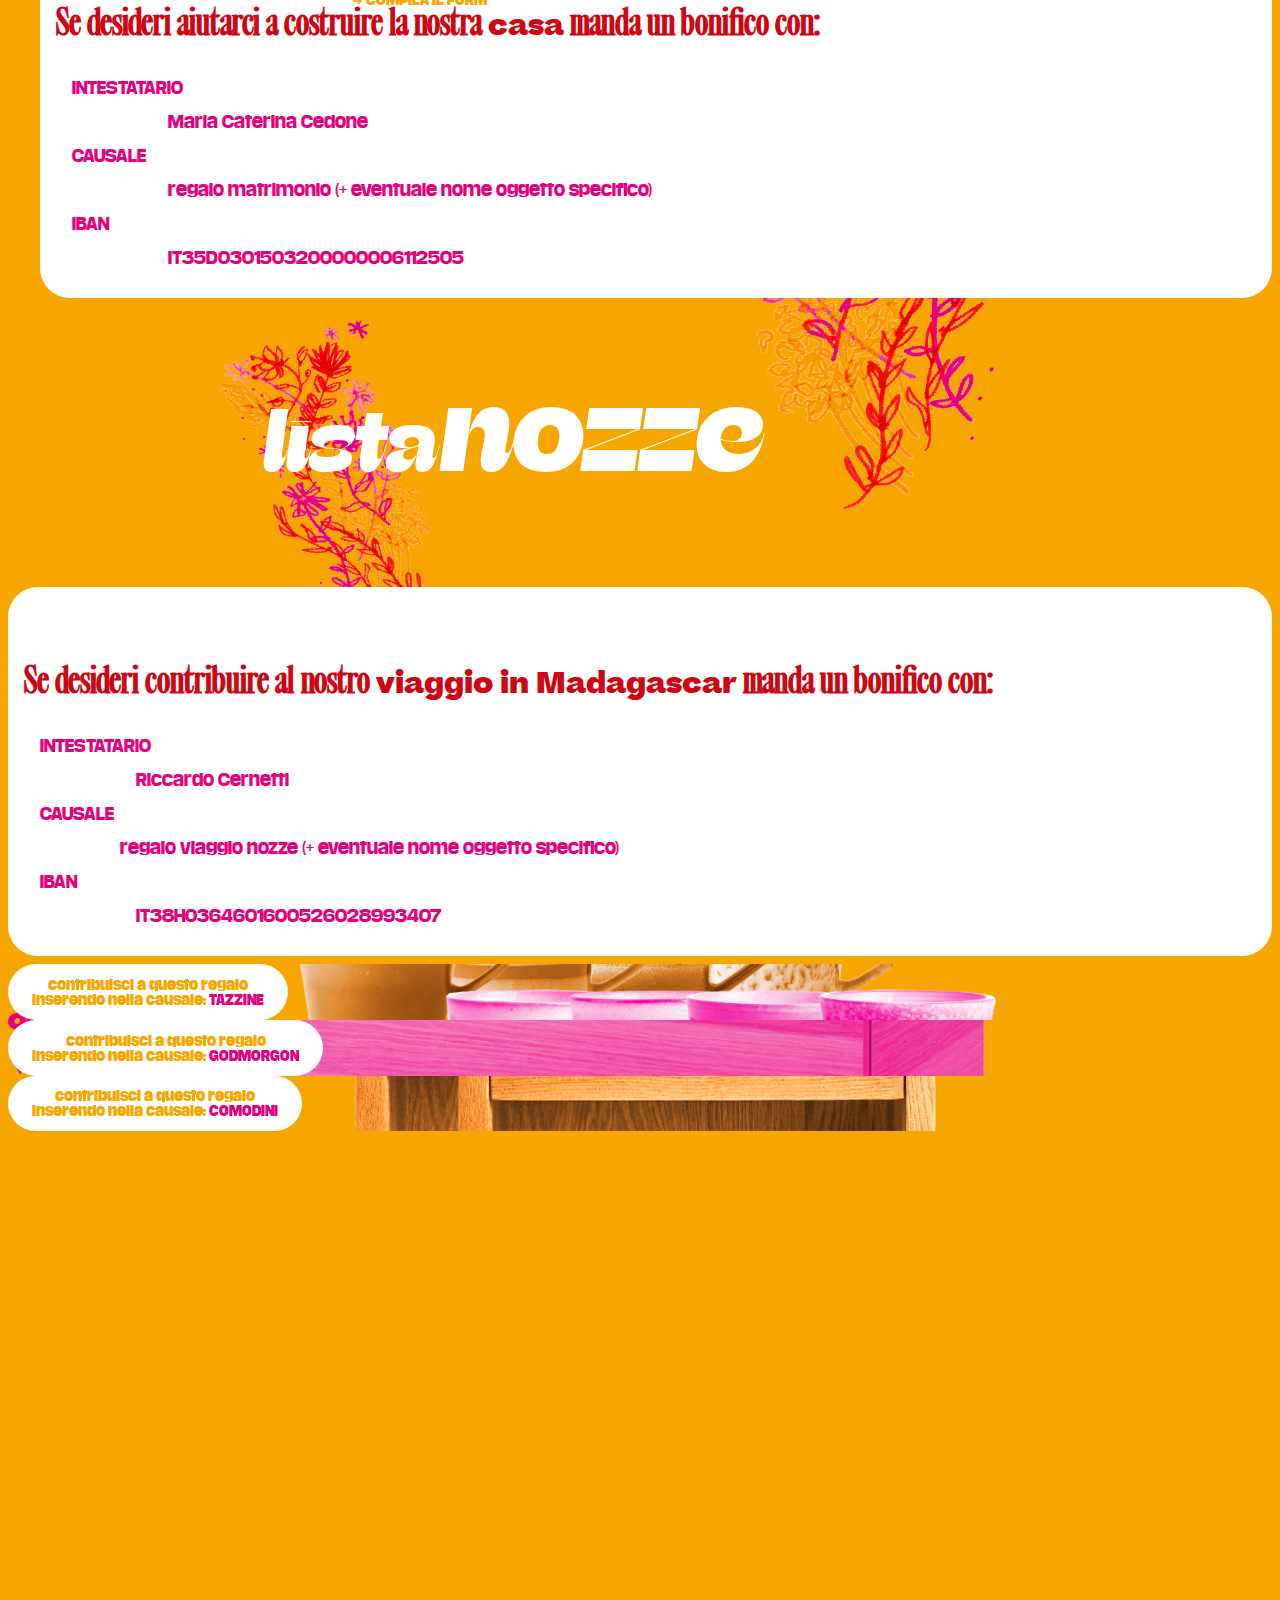
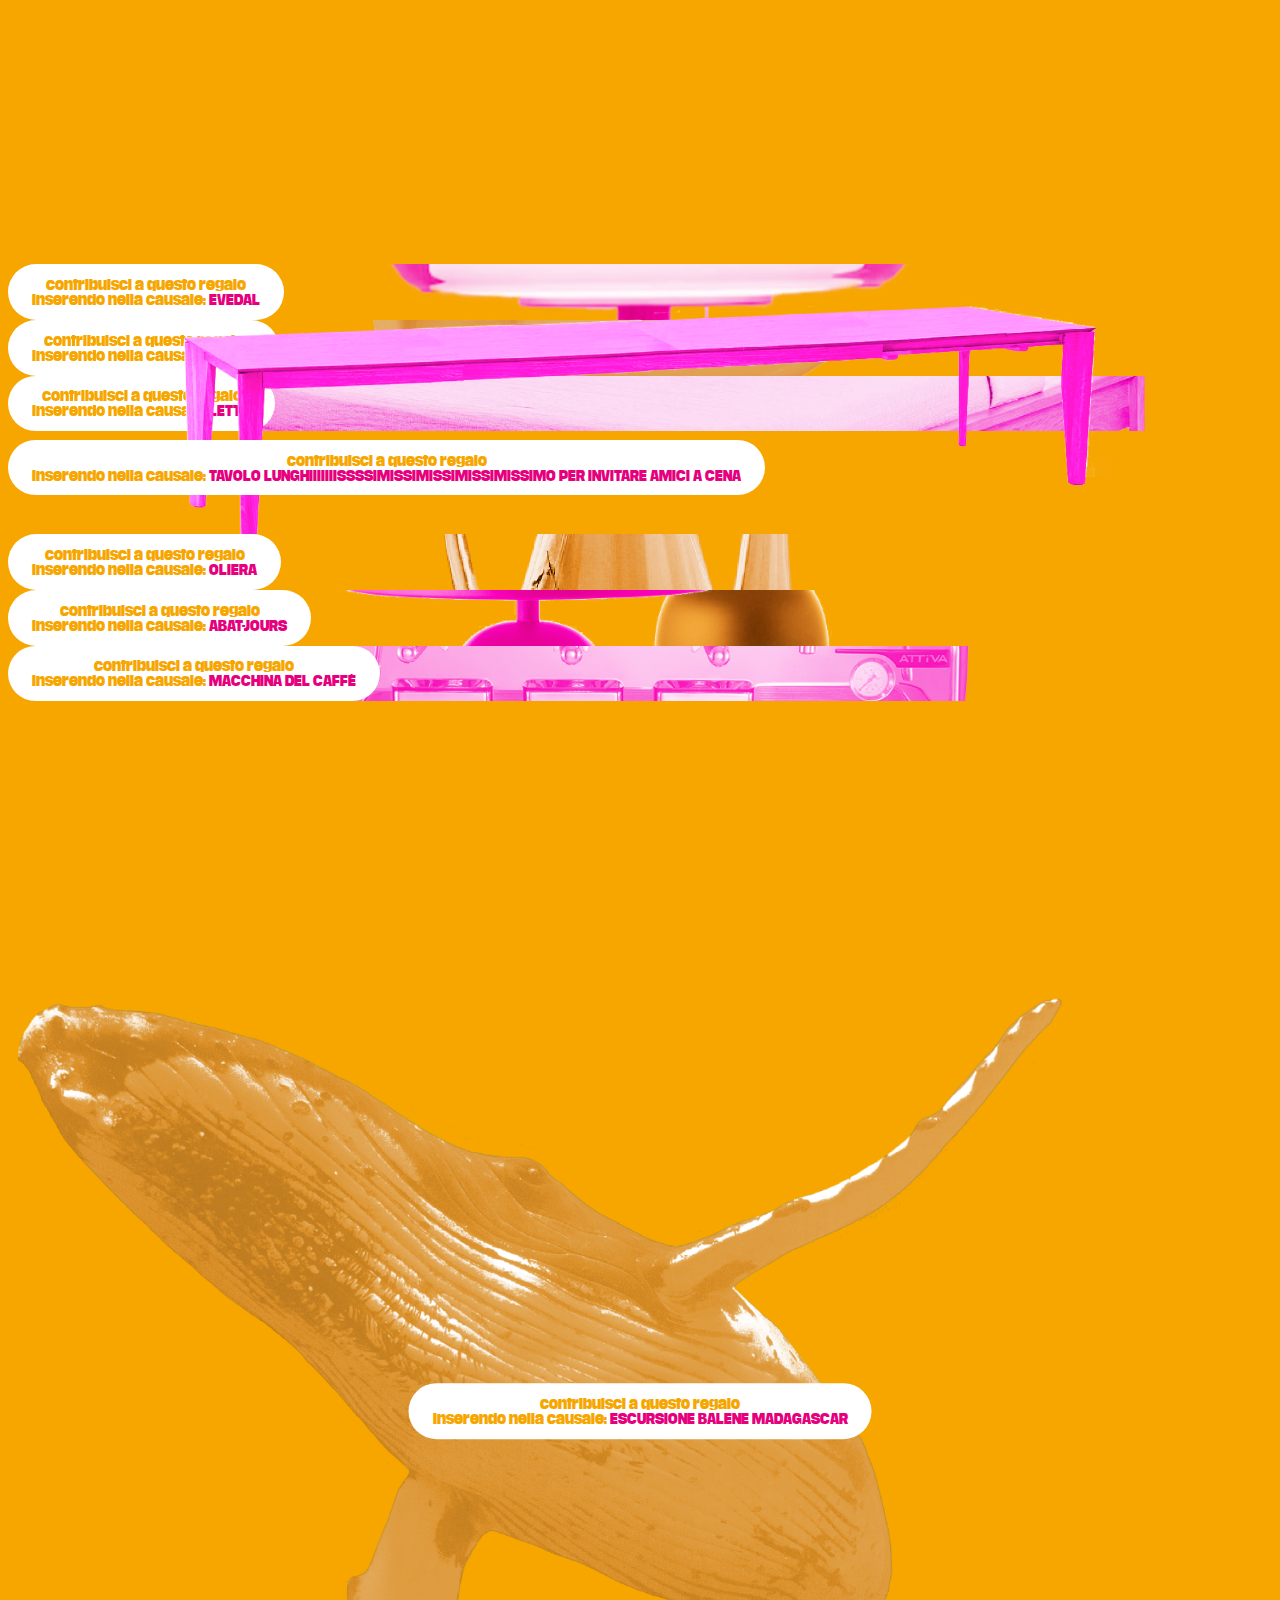
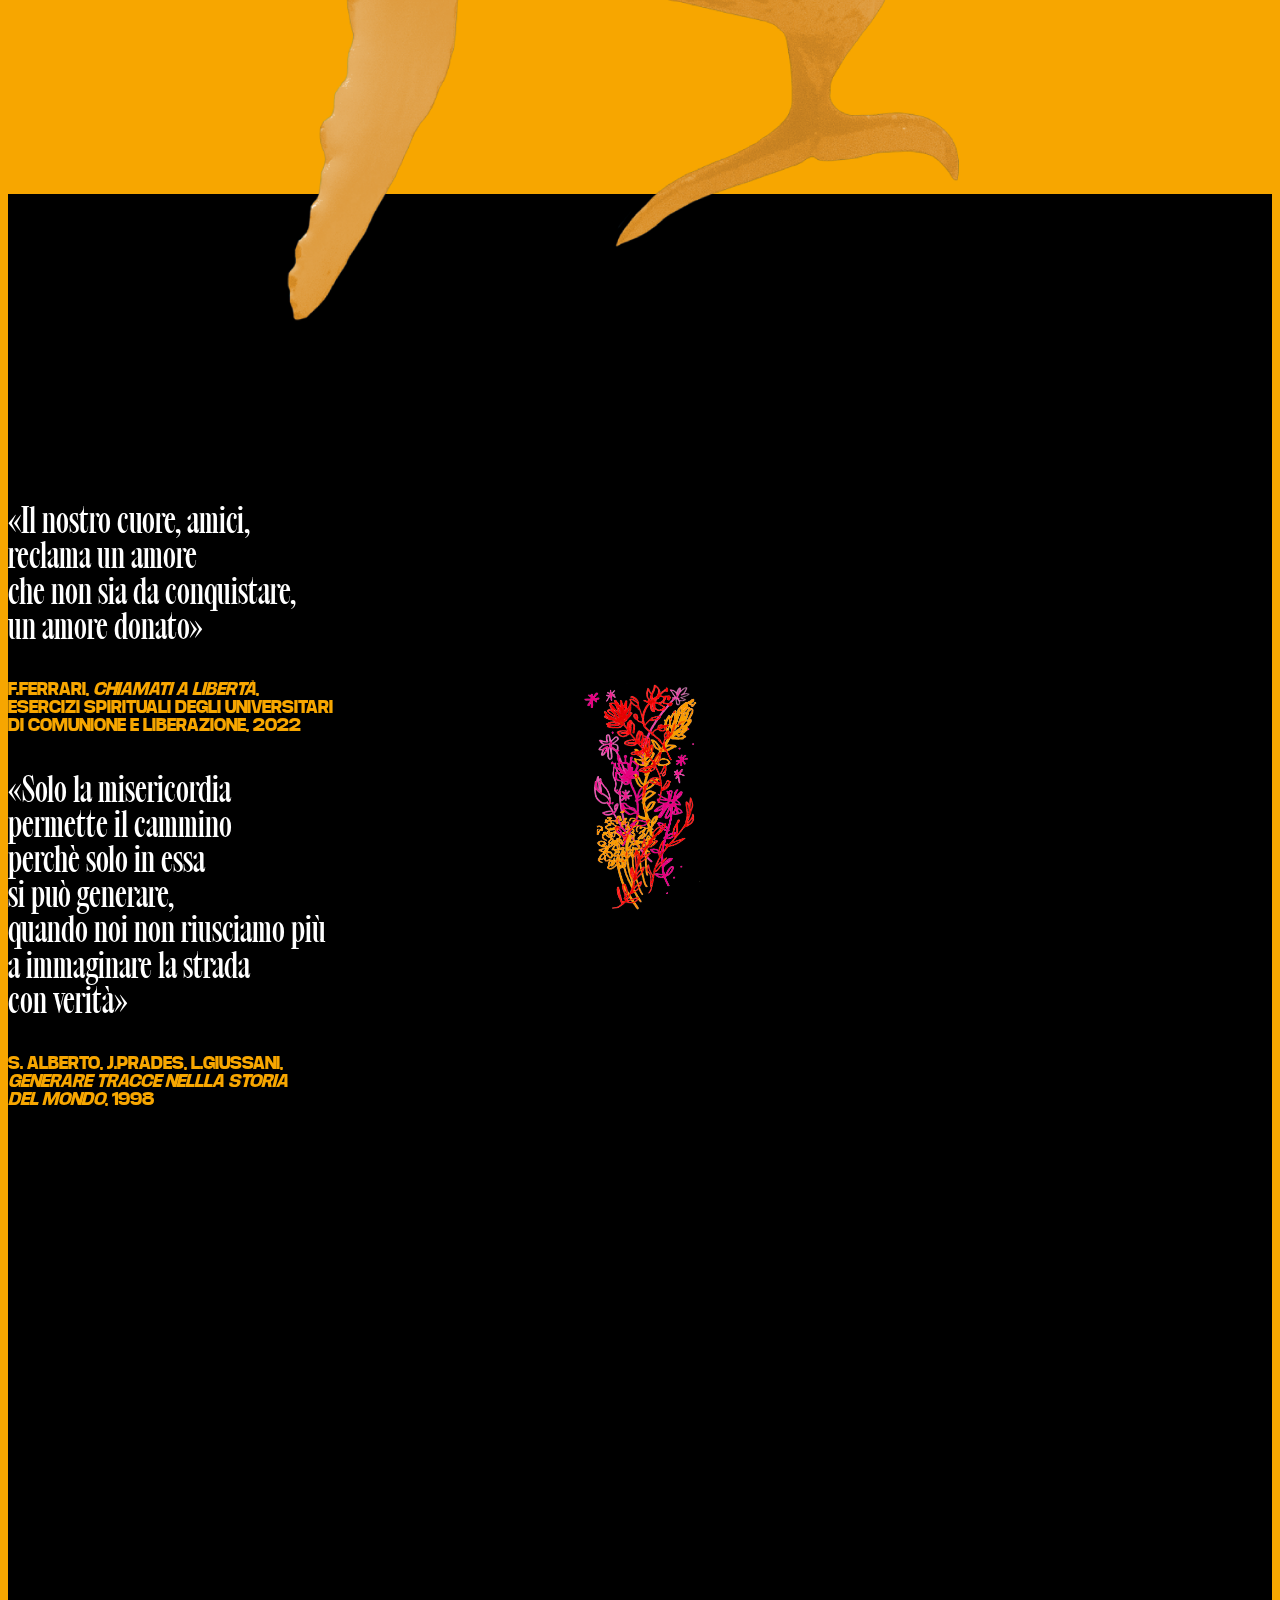
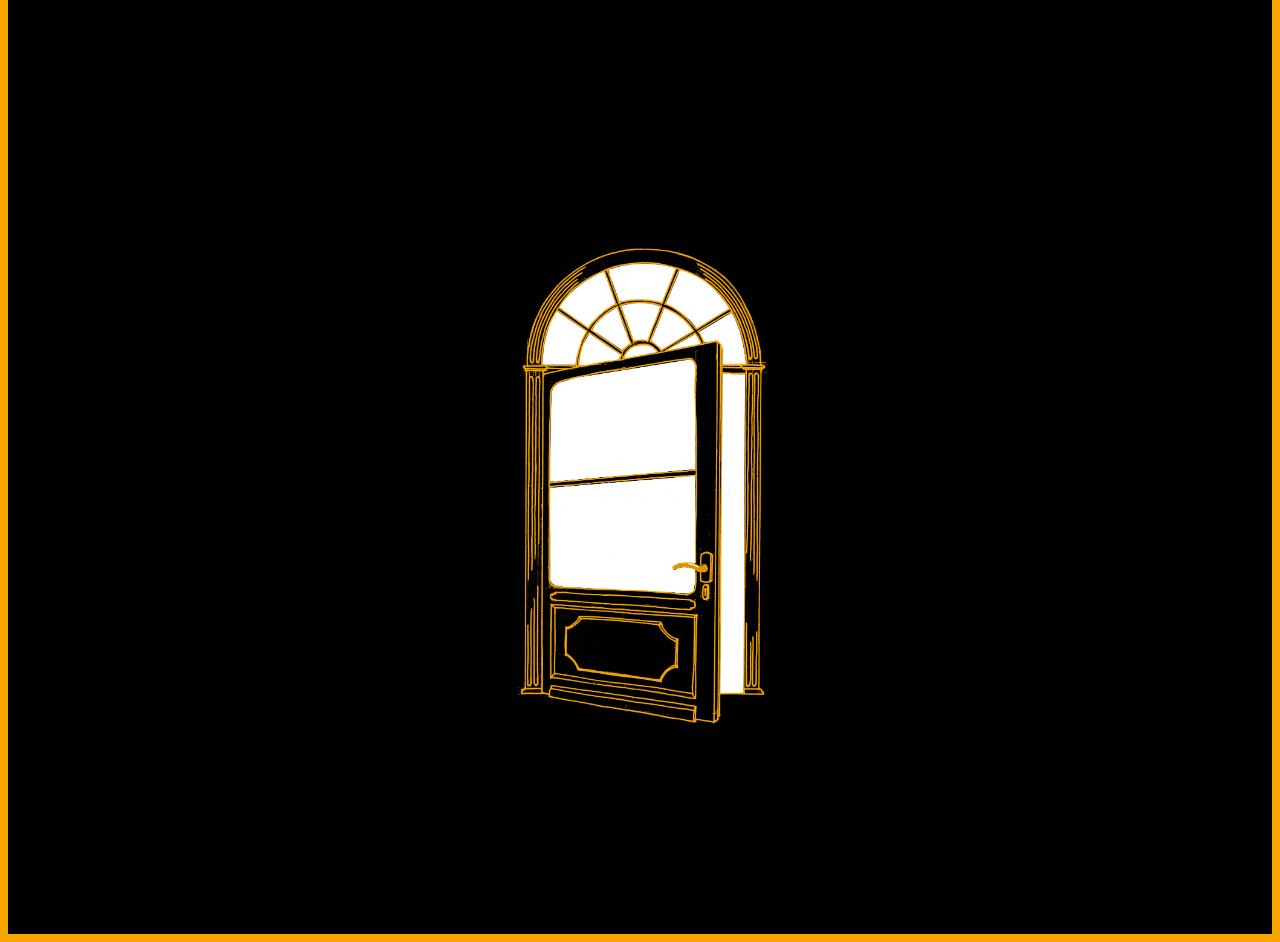
==== commit 950bdac3: "nn" ====
--- a/index.html
+++ b/index.html
@@ -19,7 +19,6 @@
 </head>
 
 <body>
-    <!--
     <header>
         <div class="container-fluid menu-sopra">
             <div class="row">
@@ -59,7 +58,6 @@
         </div>
     </header>
 
-    -->
         <main>
             <!--PRIMA SCHERMATA-->
 
--- a/css/style.css
+++ b/css/style.css
@@ -82,7 +82,9 @@
 
 body {
     background-color: var(--yellow);
-    cursor:url('./assets/cursor.png');
+}
+body {
+    cursor: url('cursor.png'), auto;
 }
   
 h1 {
@@ -766,4 +768,7 @@
     #cerimonia, #ricevimento {
         background-size: 50%;
     }   
+    .des-div {
+        font-family: 'beatriceextrabold' !important;
+    }
 }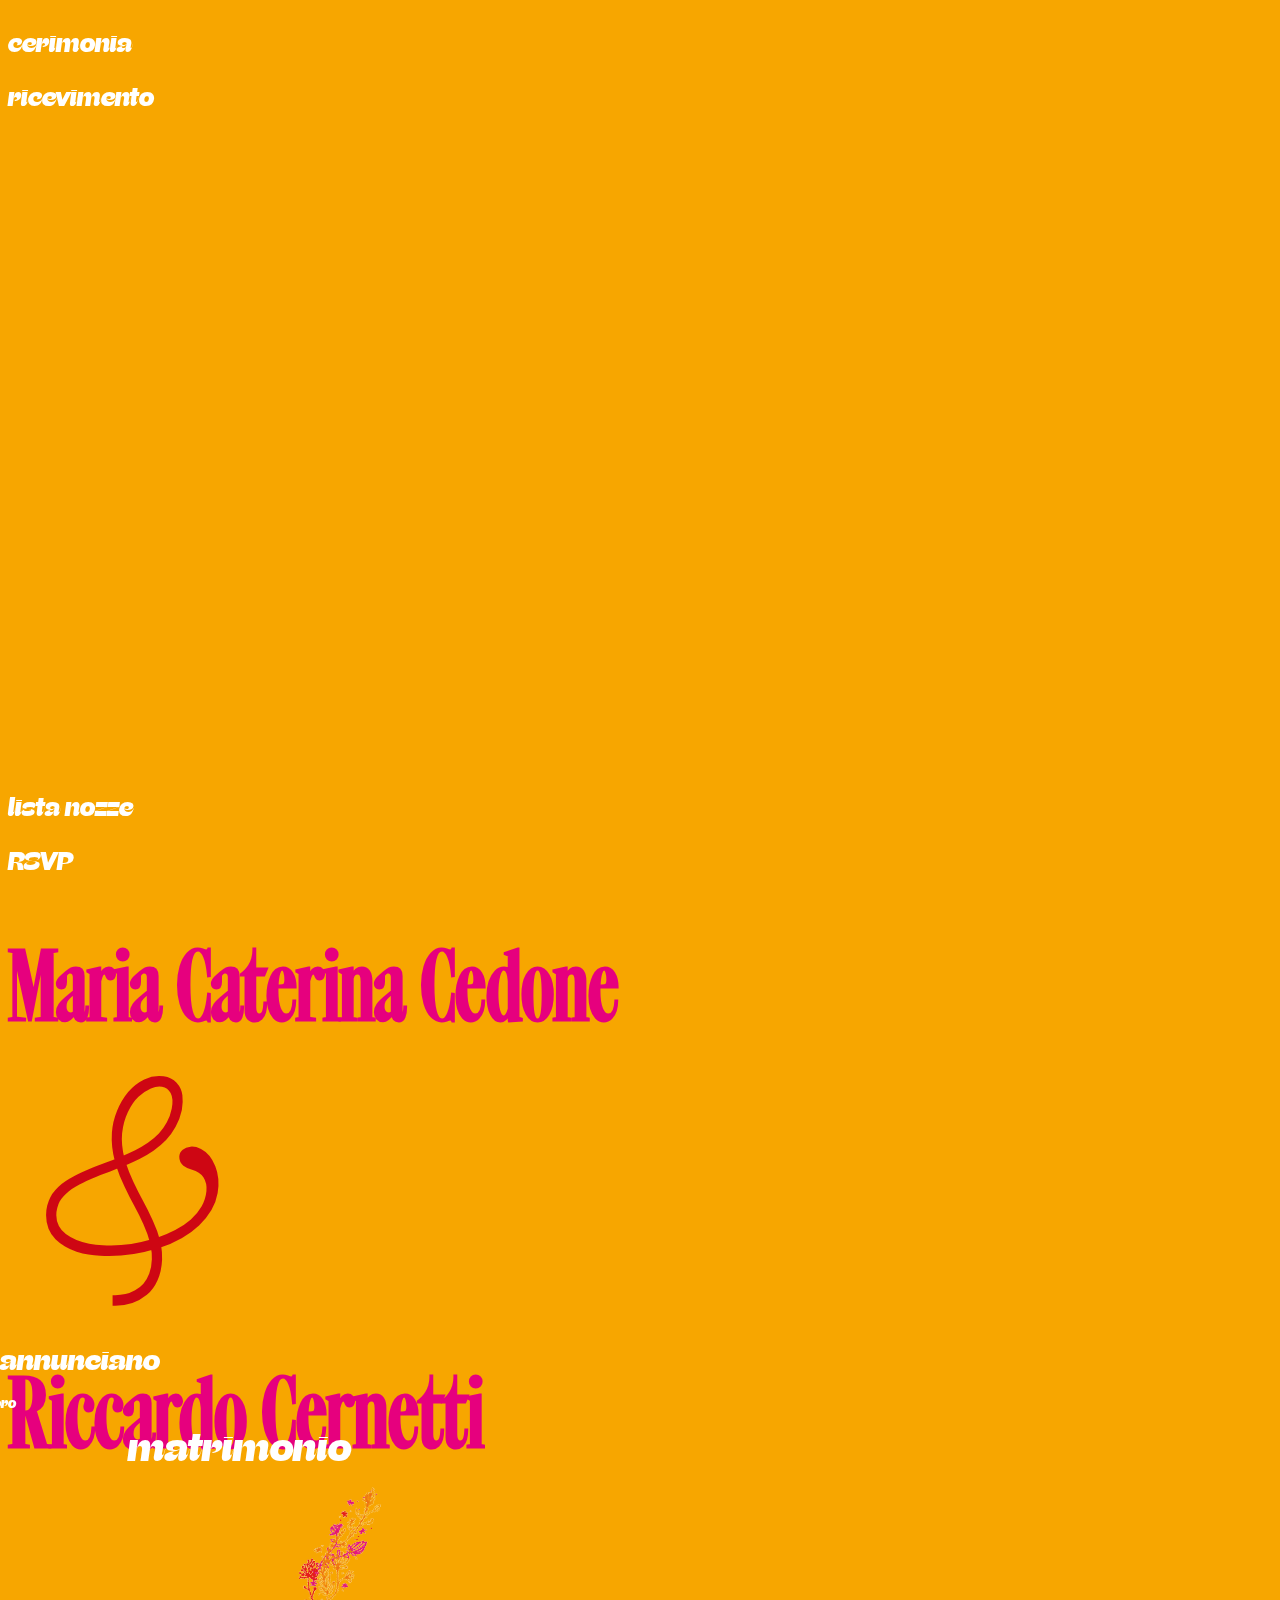
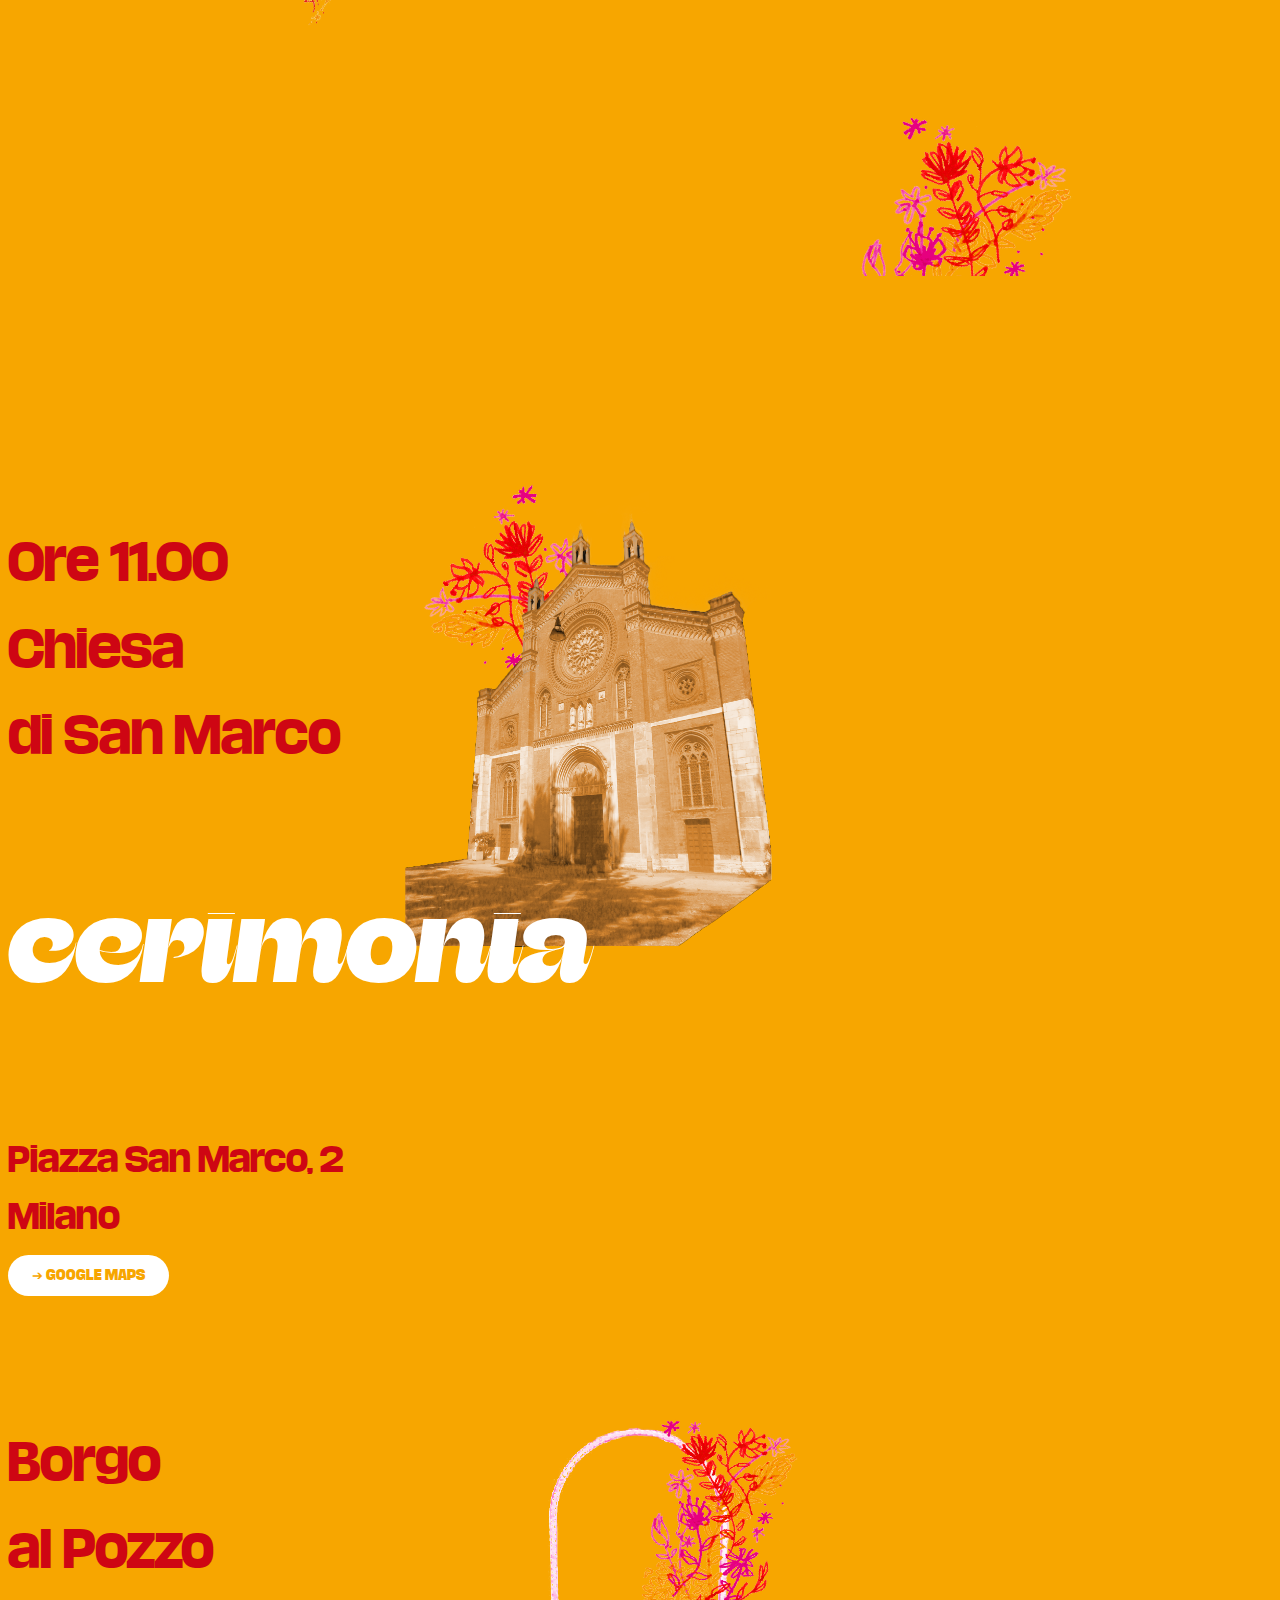
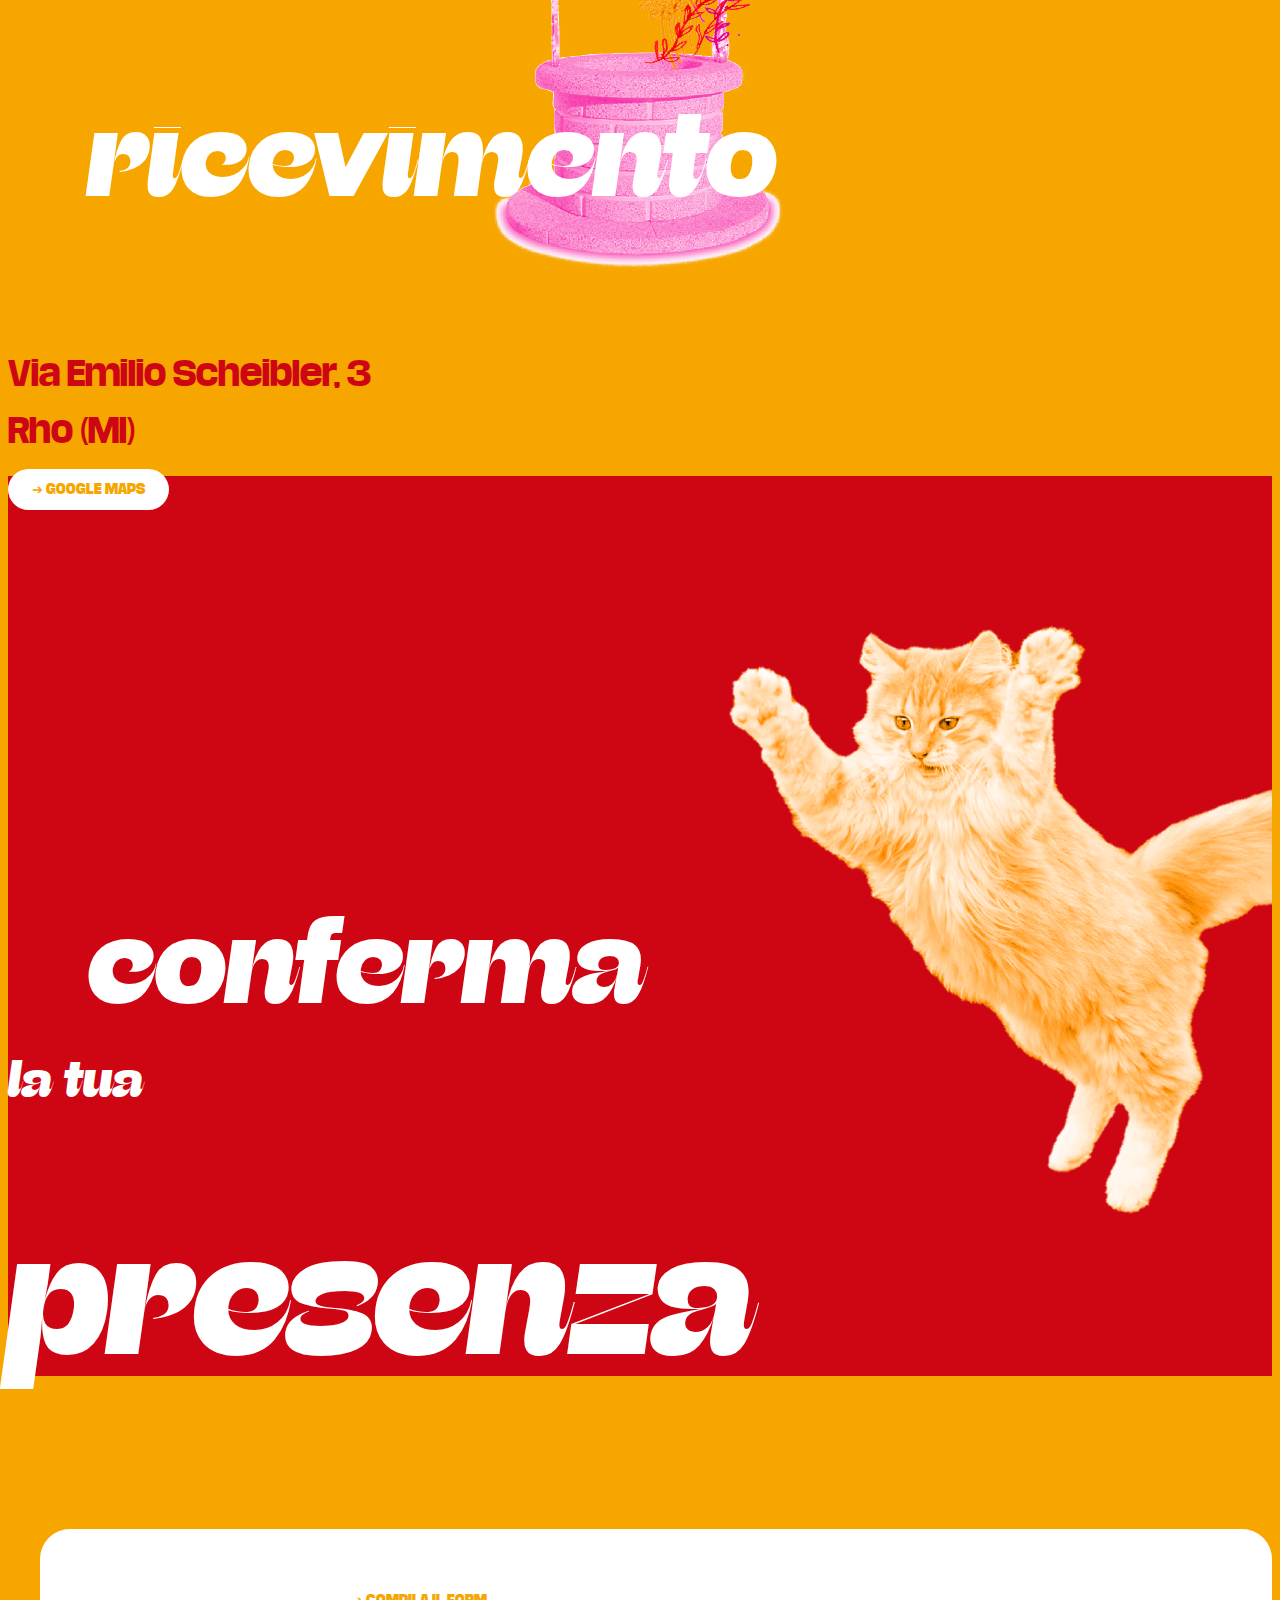
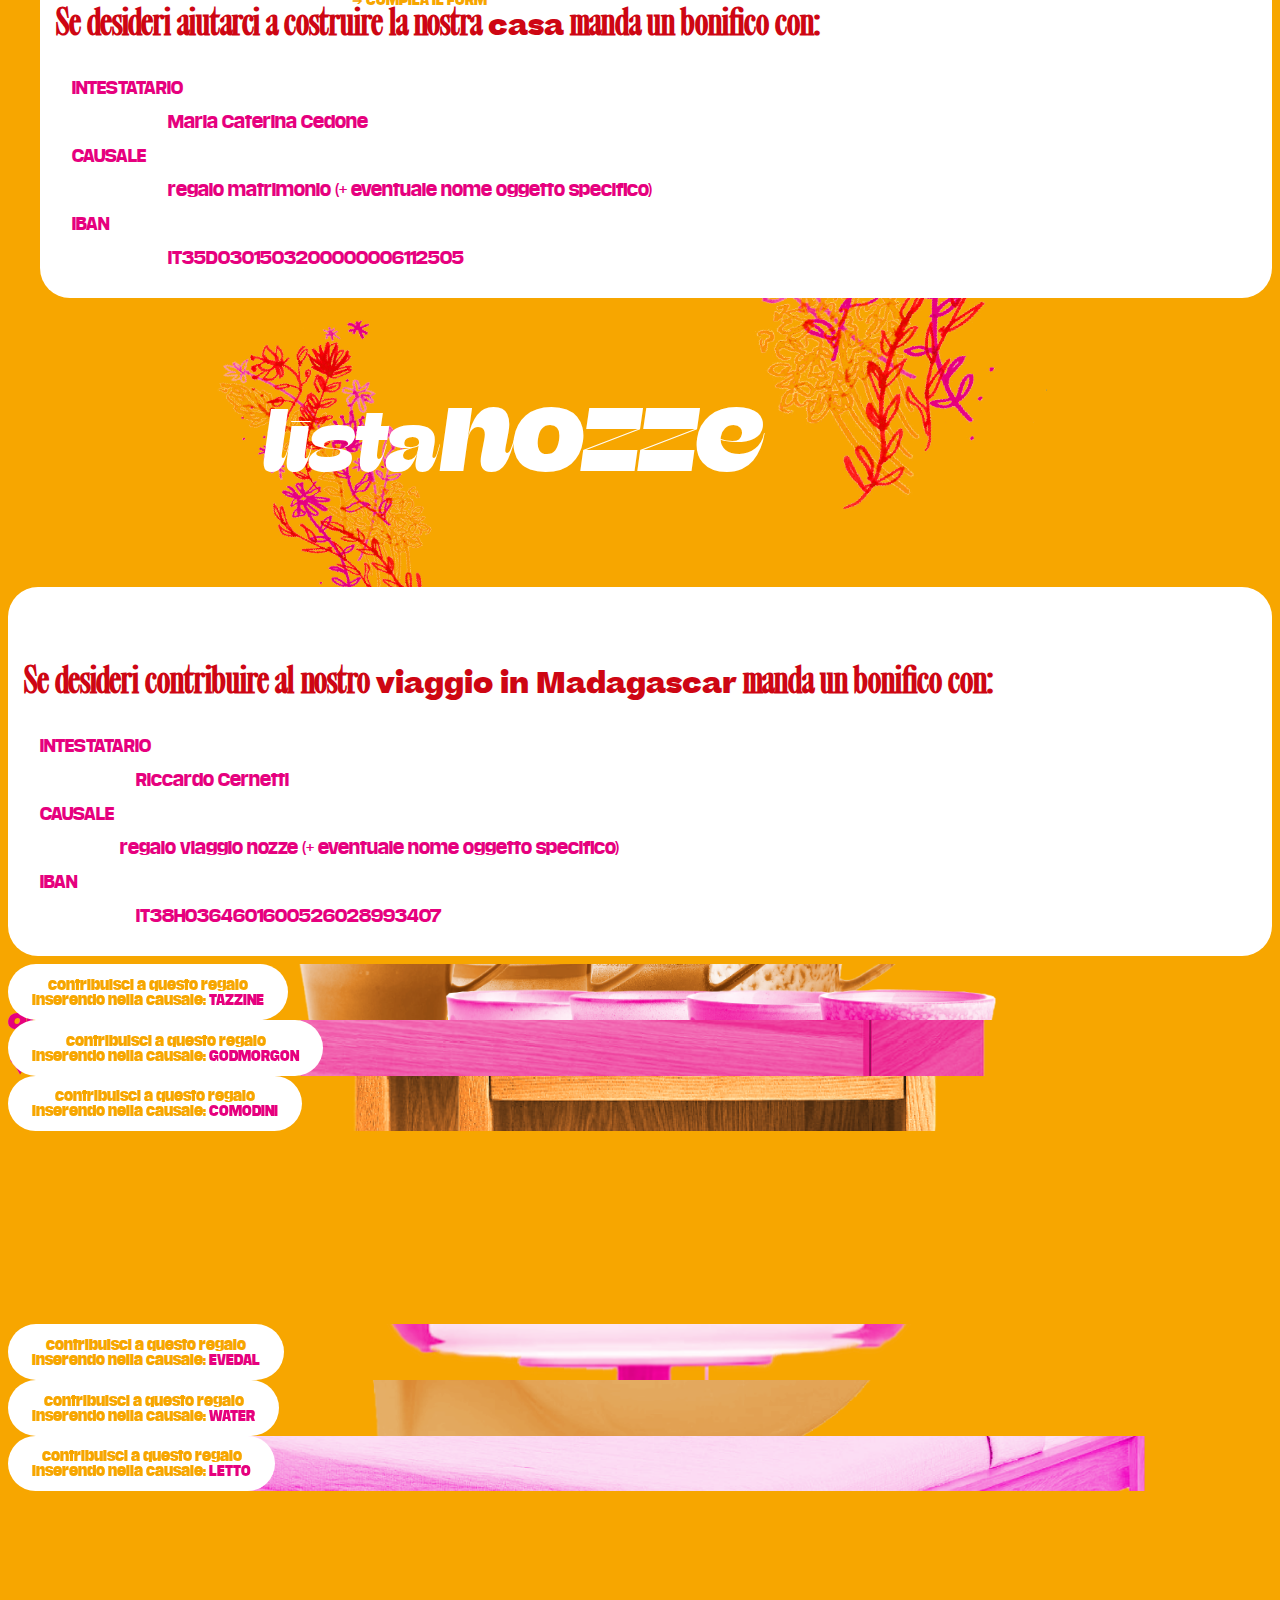
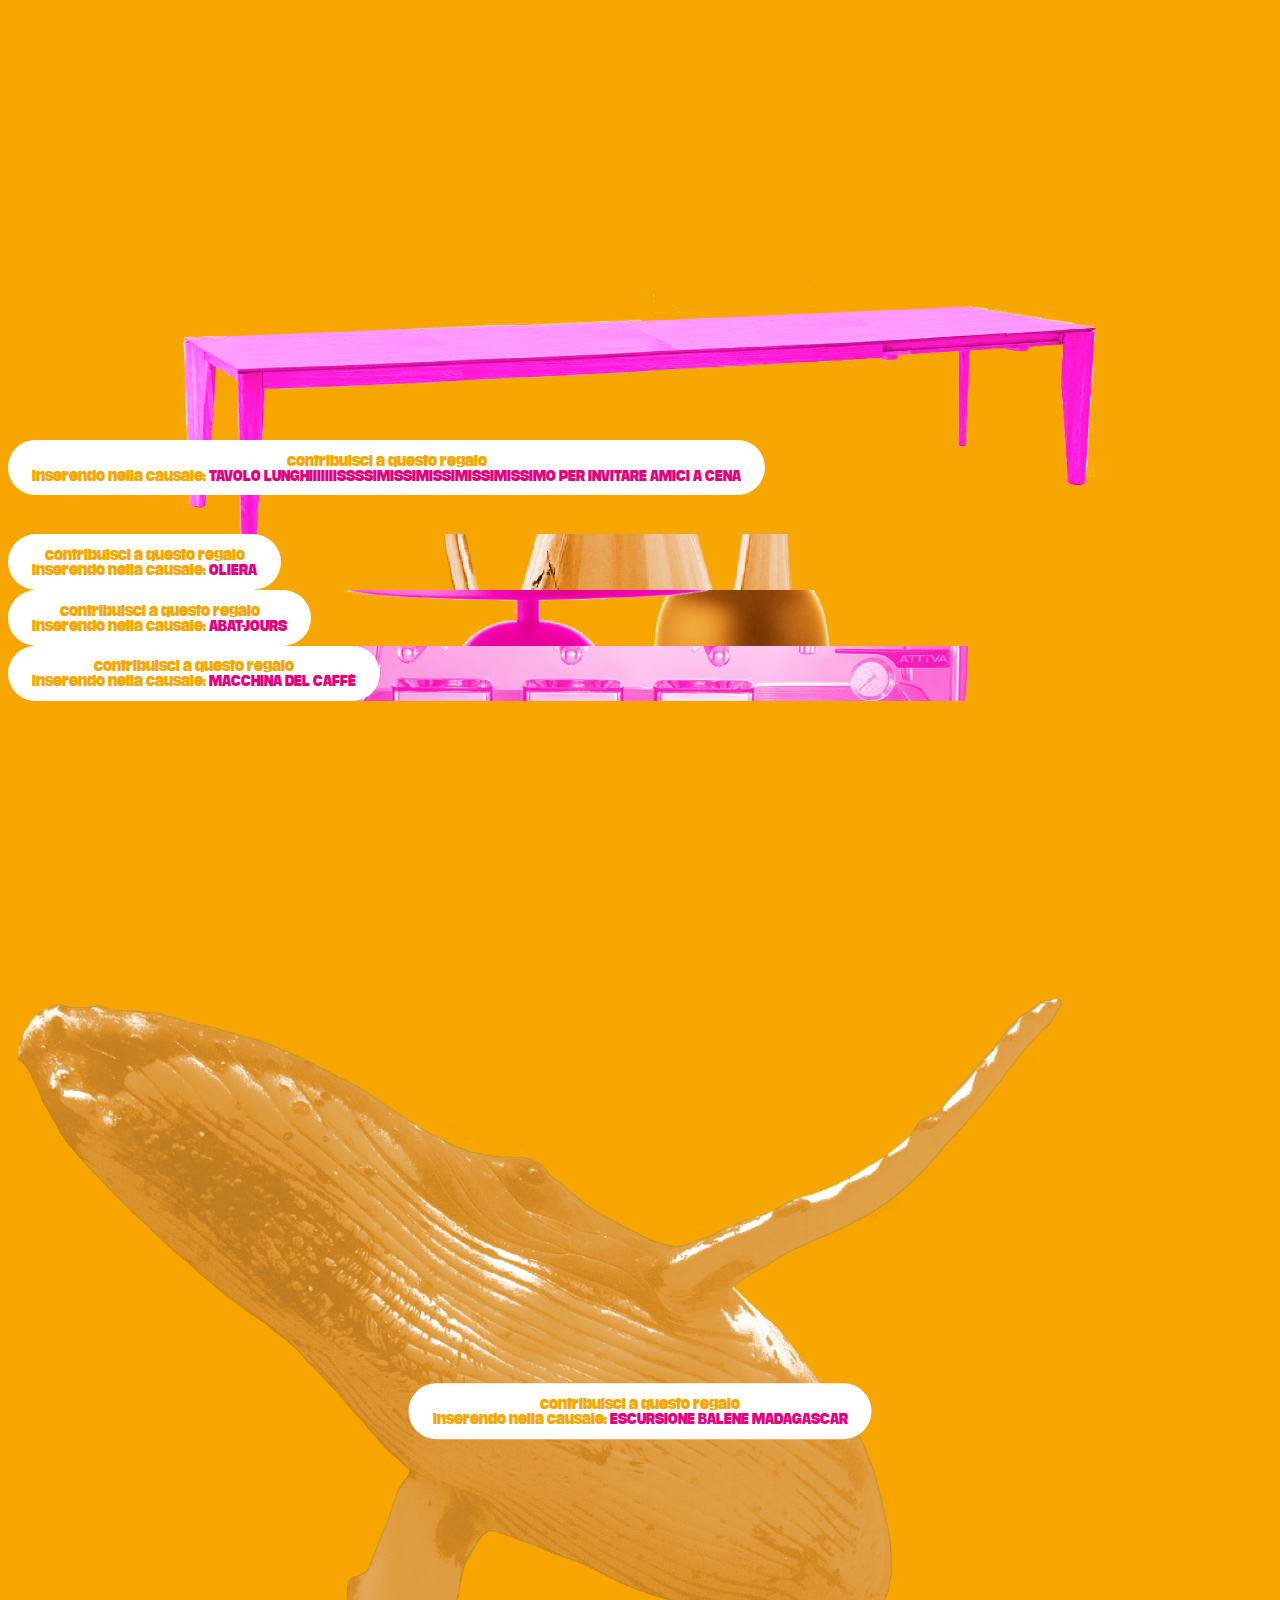
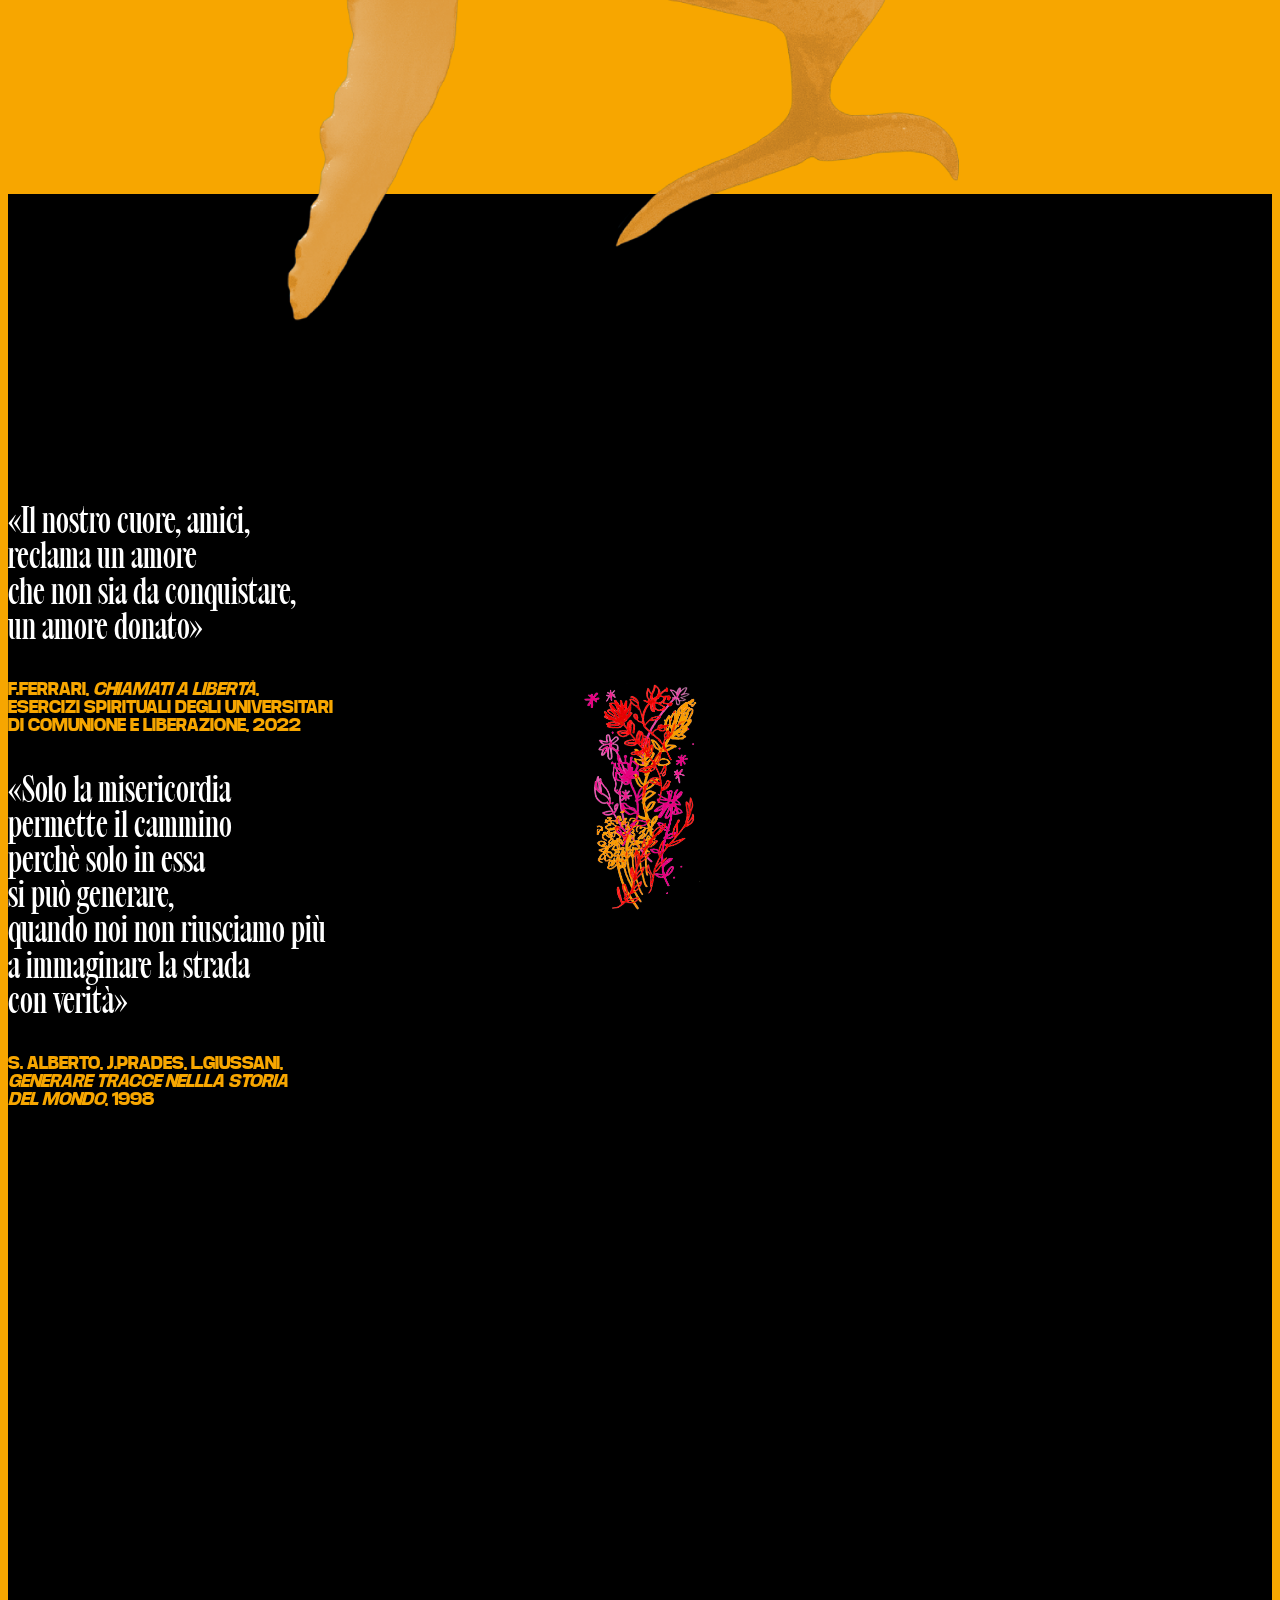
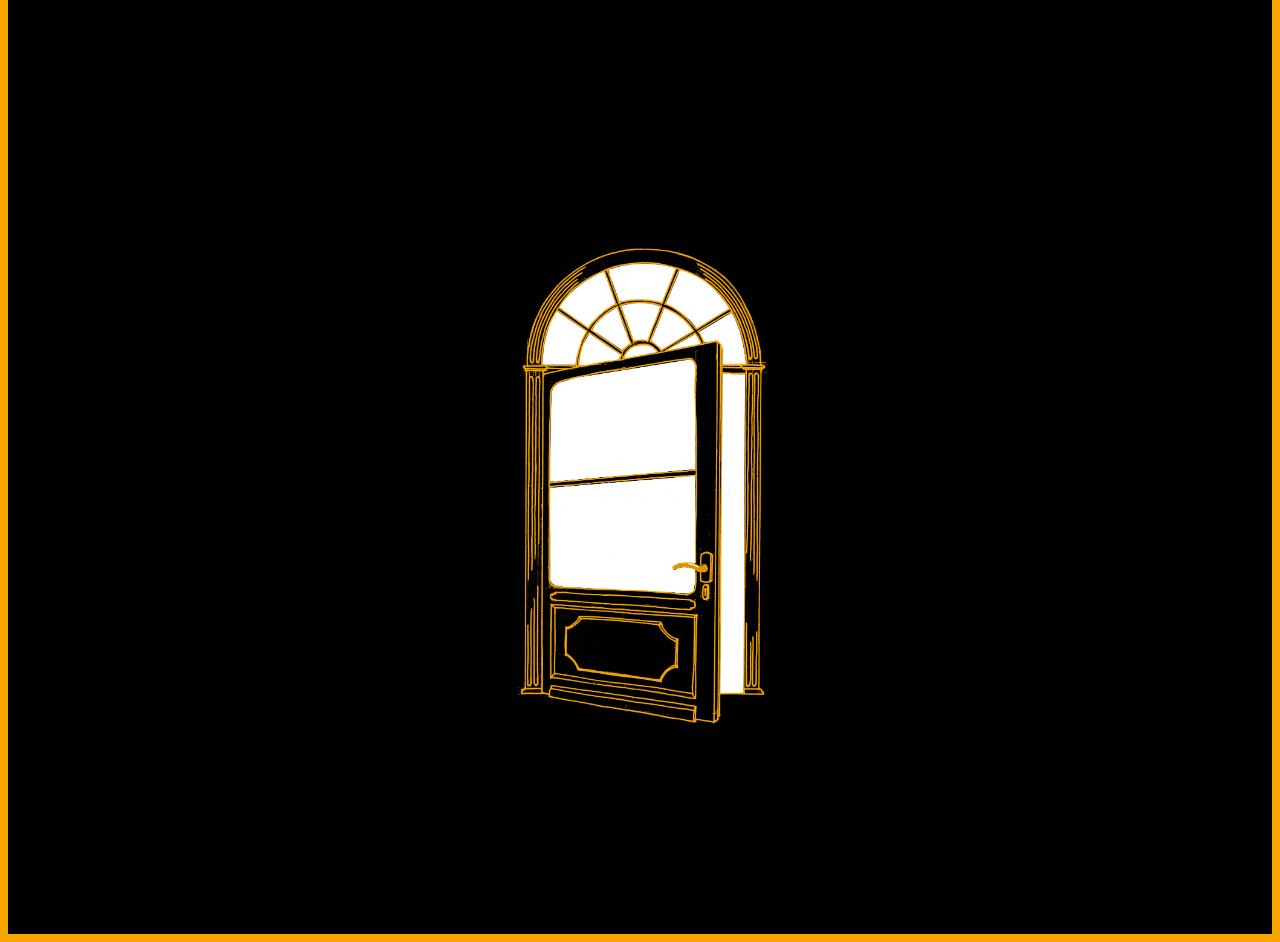
==== commit e77a4f2c: "fix forse?" ====
--- a/index.html
+++ b/index.html
@@ -418,7 +418,7 @@
             <!-- regali uno -->
             <section class="container-fluid" id="regali">
                 <div class="centraverticale">
-                    <div class="row regali">
+                    <div class="row altezzaReg">
                         <div class="col-lg-4 col-sm-12 text-center" id="tazzine">
                             <a href="#lista">
                                 <button class="tasti-regali" onmouseover="cambio5()" onmouseout="ricambio5()"> 
@@ -447,7 +447,7 @@
                             <!-- <img class="item" src="./assets/comodini.png"> -->
                          </div>
                     </div>
-                    <div class="row regali">
+                    <div class="row altezzaReg">
                         <div class="col-lg-4 col-sm-12  text-center" id="evedal">
                             <a href="#lista">
                                 <button class="tasti-regali" onmouseover="cambio8()" onmouseout="ricambio8()"> 
@@ -491,7 +491,7 @@
                             </a>
                         </div>
                     </div>
-                    <div class="row regali pt-5">
+                    <div class="row altezzaReg pt-5">
 
                         <div class="col-lg-4 col-sm-12  text-center" id="oliera">
                             <a href="#lista">
--- a/css/style.css
+++ b/css/style.css
@@ -7,6 +7,15 @@
 }
 
 @font-face {
+    font-family: 'Beatrice';
+    src: url('Beatrice-ExtraBold.woff2') format('woff2'),
+        url('Beatrice-ExtraBold.woff') format('woff');
+    font-weight: bold;
+    font-style: normal;
+    font-display: swap;
+}
+
+@font-face {
     font-family: 'beatriceextrabold';
     src: url('beatrice_extrabold-webfont.woff2') format('woff2'),
          url('beatrice_extrabold-webfont.woff') format('woff');
@@ -117,7 +126,7 @@
 }
 
 h2 a:hover {
-    font-family: 'beatrice_displayXBdIt', serif; 
+    font-family: 'Beatrice', serif; 
     color: var(--red);
     font-size: 1.5rem;
 }
@@ -338,6 +347,10 @@
     
 }
 
+.altezzaReg {
+    height: 40vh;
+}
+
 #regali3 {
     margin-top: -20vh;
     margin-bottom: 5vh;
@@ -771,4 +784,8 @@
     .des-div {
         font-family: 'beatriceextrabold' !important;
     }
+
+    .altezzaReg {
+        height: 100vh;
+    }
 }